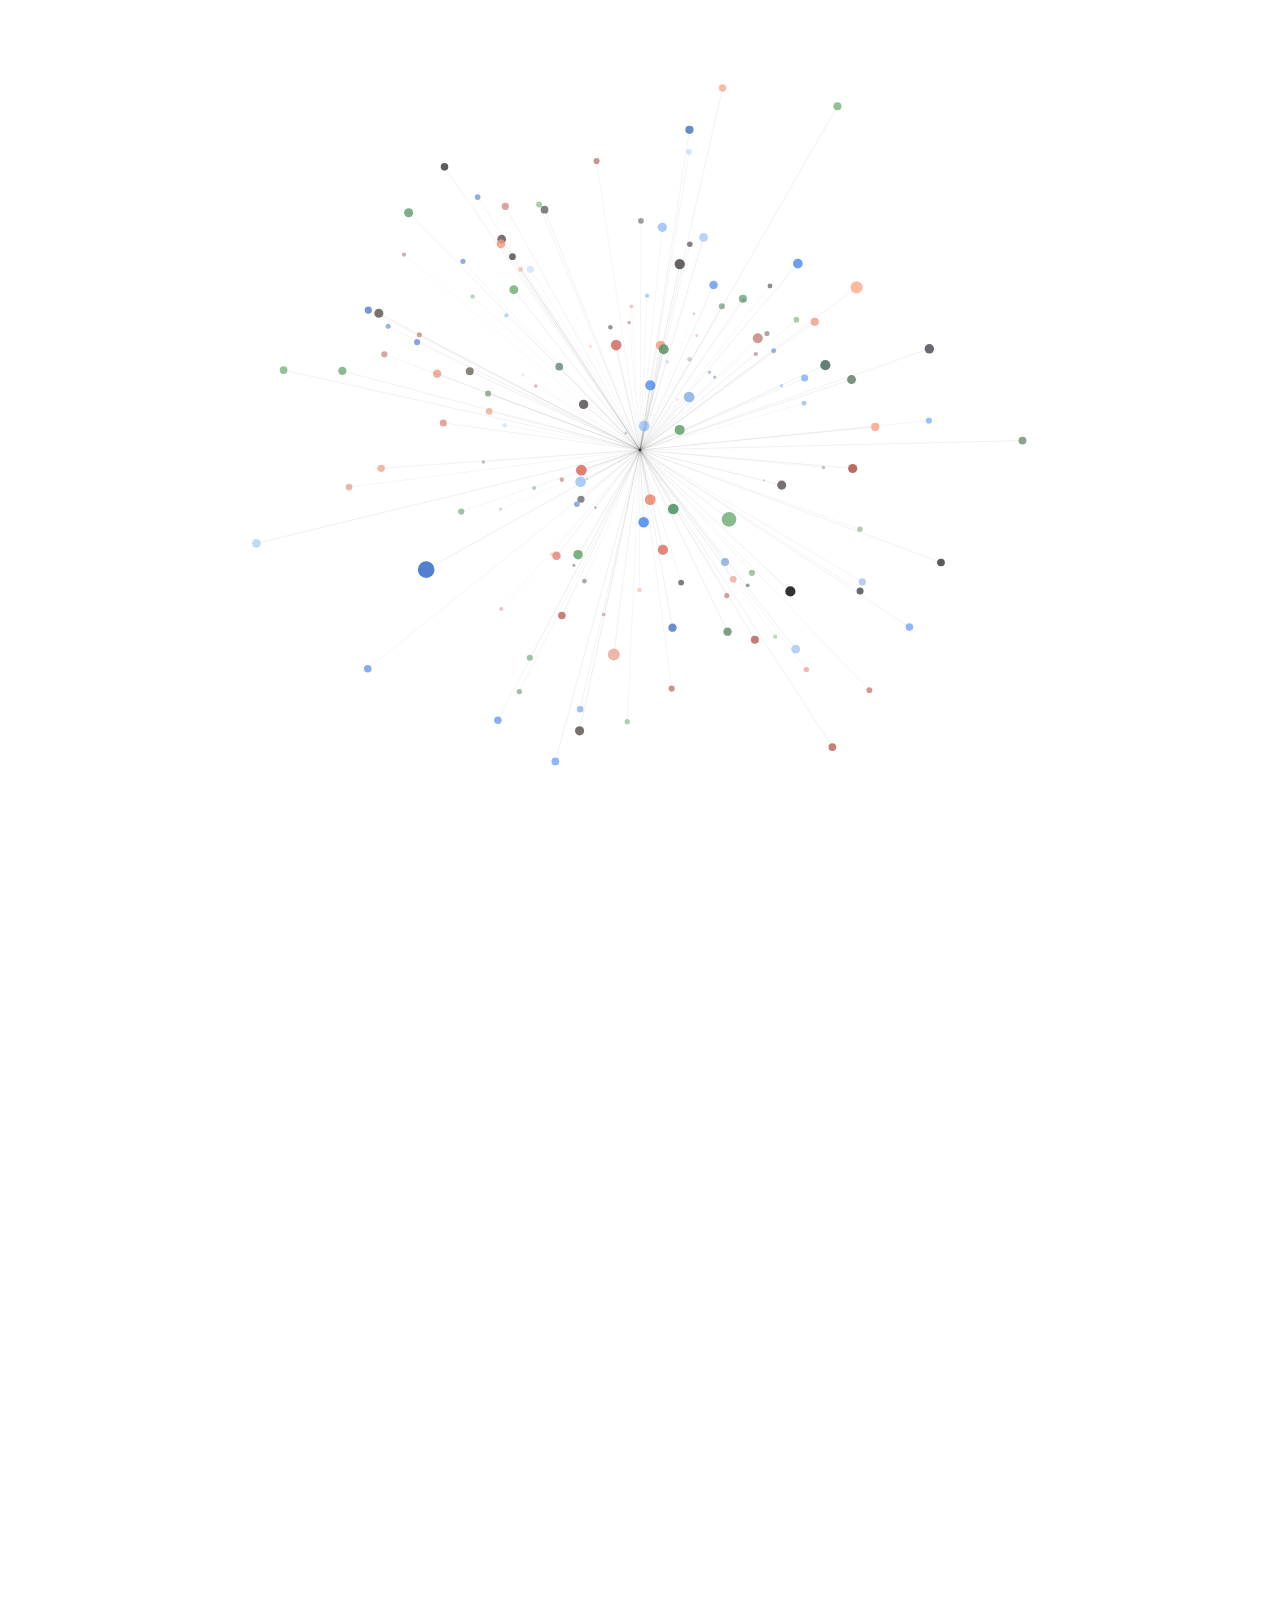
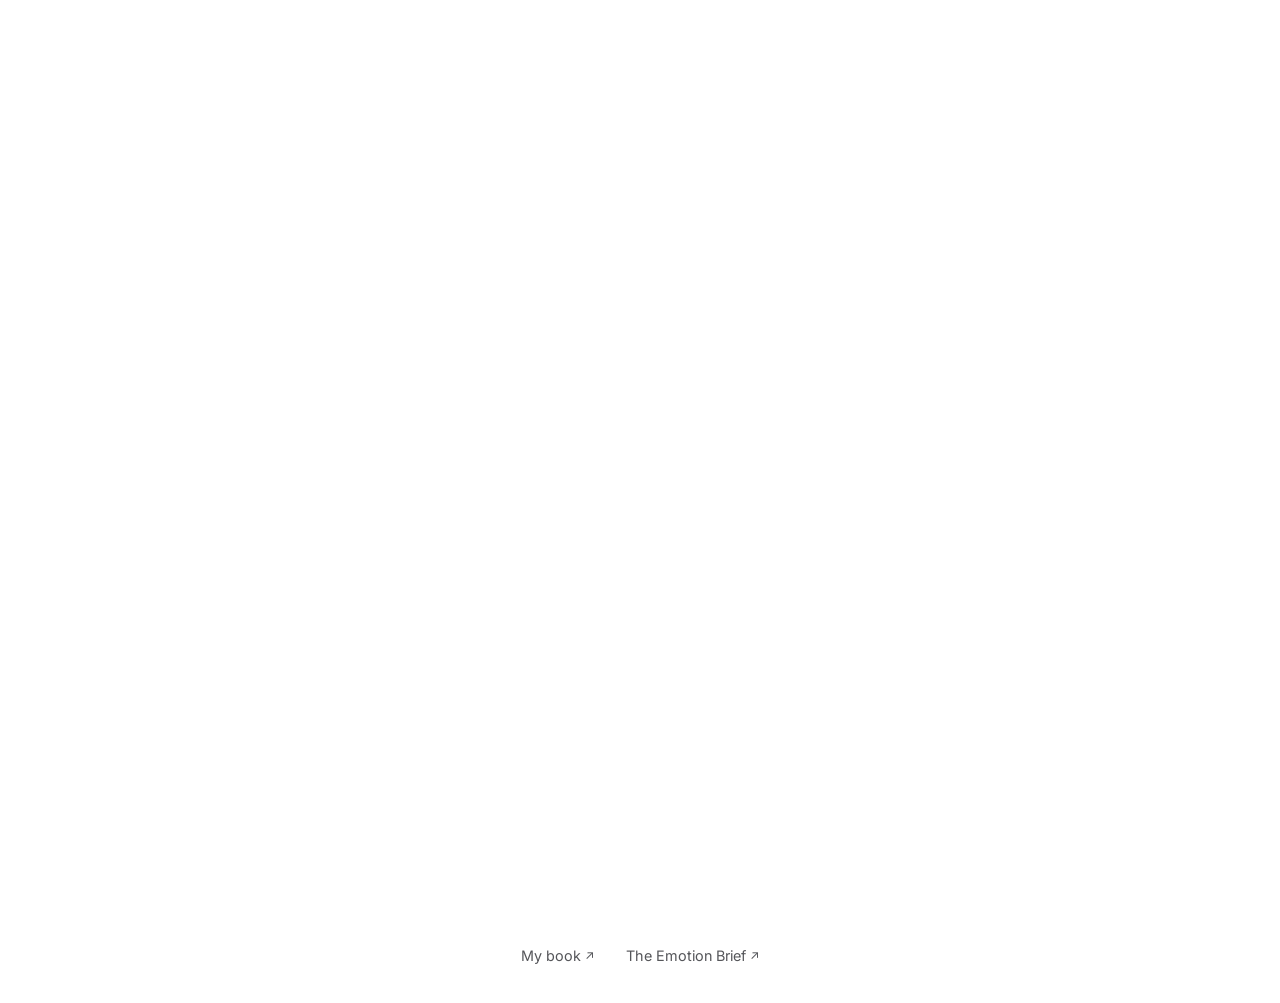
==== index.html @ 9084c3c7 "Awa — standalone page The Awa case study as its own site: the story of building the app plus the rea" ====
<!doctype html>
<html lang="en">
<head>
<meta charset="UTF-8" />
<meta name="viewport" content="width=device-width, initial-scale=1.0" />
<title>Awa — Teresa Alaniz</title>
<meta name="description" content="Awa — a mobile app that asks how the apps you use make you feel. The story of building it, from idea to a working iOS app, by Teresa Alaniz." />
<link rel="stylesheet" href="assets/css/style.css?v=78" />
<link rel="stylesheet" href="assets/css/awa.css?v=69" />
<script>document.documentElement.classList.add('js');</script>
</head>
<body class="awa-page">

<div class="awa-intro" id="awaIntro" aria-hidden="true"><canvas id="awaIntroCanvas"></canvas></div>

<canvas class="awa-page-dots" aria-hidden="true"></canvas>

<header class="site-header">
  <div class="container nav-inner">
    <a class="brand" href="https://www.linkedin.com/in/teresa-alaniz" target="_blank" rel="noopener"><span class="brand__full">Teresa Alaniz</span><span class="brand__short" aria-hidden="true">TA</span></a>
    <nav class="site-nav" aria-label="Primary">
      <a href="https://www.linkedin.com/in/teresa-alaniz" target="_blank" rel="noopener">Linkedin</a>
      <a href="mailto:t.alaniz.design@gmail.com">Let's talk</a>
    </nav>
  </div>
</header>

<main class="awa container">

  <!-- ===== Hero ===== -->
  <section class="awa-hero">
    <p class="awa-hero__eyebrow reveal">A product of my own</p>
    <div class="awa-hero__mark">
      <h1 class="awa-hero__title reveal">awa</h1>
    </div>
    <p class="awa-hero__tagline reveal">A mobile app that asks how your apps make you feel.</p>
  </section>

  <div class="awa-layout">

    <!-- ===== Phase side navigation ===== -->
    <nav class="awa-phases" aria-label="Phases of building Awa">
      <button class="awa-phase-btn" type="button" data-phase="idea"><span class="awa-phase-btn__num">01</span> <span>The idea</span></button>
      <button class="awa-phase-btn" type="button" data-phase="stack"><span class="awa-phase-btn__num">02</span> <span>Tech stack</span></button>
      <button class="awa-phase-btn" type="button" data-phase="system"><span class="awa-phase-btn__num">03</span> <span>Design system</span></button>
      <div class="awa-subnav awa-subnav--side" aria-label="Design system sections"><a href="#sys-how" data-sys="sys-how">How it works</a><a href="#sys-foundations" data-sys="sys-foundations">Foundations</a><a href="#awaCx" data-sys="awaCx">Components</a><a href="#sys-use" data-sys="sys-use">Knowledge base</a><a href="#sys-a11y" data-sys="sys-a11y">Accessibility</a></div>
      <button class="awa-phase-btn" type="button" data-phase="app"><span class="awa-phase-btn__num">04</span> <span>The app</span></button>
      <button class="awa-phase-btn" type="button" data-phase="store" disabled><span class="awa-phase-btn__num">05</span> <span>App Store <span class="awa-phase-btn__soon">work in progress</span></span></button>
    </nav>

    <div class="awa-content">

    <!-- ===== Phase 1: The idea ===== -->
    <section class="awa-panel" id="phase-idea">
    <div class="awa-idea">

      <!-- 1. The idea, in one line, with the difference drawn next to it -->
      <div class="awa-idea__hero reveal">
        <p class="awa-idea__line">Screen time counts minutes. <span>Awa asks how your apps make you feel.</span></p>
        <div class="awa-idea__compare">
          <div class="awa-idea__card awa-idea__card--st">
            <span class="awa-idea__k">Screen time</span>
            <span class="awa-idea__min">2h 14m</span>
          </div>
          <div class="awa-idea__card awa-idea__card--awa">
            <span class="awa-idea__k">Awa</span>
            <ul class="awa-idea__seeds" aria-label="Joy, good. Anxiety, not so good. Relief, good.">
              <li><span class="awa-idea__seed" style="background:#5B7D60" aria-hidden="true"></span>Joy</li>
              <li><span class="awa-idea__seed" style="background:#E57E73" aria-hidden="true"></span>Anxiety</li>
              <li><span class="awa-idea__seed" style="background:#72B172" aria-hidden="true"></span>Relief</li>
            </ul>
          </div>
        </div>
      </div>

      <!-- 2. The name -->
      <div class="awa-idea__name reveal">
        <p class="awa-idea__word" aria-label="awareness"><span aria-hidden="true"><b>awa</b>reness</span></p>
        <p class="awa-idea__text">The name comes from awareness. People become aware of how their apps make them feel, and companies become aware of how their product makes people feel.</p>
      </div>

      <!-- 3. How it works -->
      <div class="awa-idea__sec reveal">
        <h3 class="awa-sys-h">How it works</h3>
        <ol class="awa-idea__steps">
          <li class="awa-idea__step">
            <svg viewBox="0 0 24 24" aria-hidden="true"><circle cx="12" cy="12" r="8.5"/><path d="M12 8.5v7"/><path d="M8.5 12h7"/></svg>
            <span class="awa-idea__t">Log</span>
            <p>After using an app, pick up to three emotions.</p>
          </li>
          <li class="awa-idea__step">
            <svg viewBox="0 0 24 24" aria-hidden="true"><circle cx="6" cy="17" r="1.6"/><circle cx="10" cy="12" r="1.6"/><circle cx="14" cy="14.5" r="1.6"/><circle cx="18.5" cy="7" r="1.6"/><path d="M3.5 20.5h17"/></svg>
            <span class="awa-idea__t">See</span>
            <p>Week by week, patterns appear: which apps lift you up and which wear you down.</p>
          </li>
          <li class="awa-idea__step">
            <svg viewBox="0 0 24 24" aria-hidden="true"><path d="M5 7h14"/><path d="M5 12h14"/><path d="M5 17h14"/><circle cx="9" cy="7" r="1.8"/><circle cx="15" cy="12" r="1.8"/><circle cx="8" cy="17" r="1.8"/></svg>
            <span class="awa-idea__t">Decide</span>
            <p>Keep an app, change how you use it, or let it go.</p>
          </li>
        </ol>
      </div>

      <!-- 4. Who it's for -->
      <div class="awa-idea__sec reveal">
        <h3 class="awa-sys-h">Who it's for</h3>
        <div class="awa-idea__who">
          <div class="awa-idea__card">
            <svg viewBox="0 0 24 24" aria-hidden="true"><circle cx="12" cy="8.5" r="3.5"/><path d="M5 20a7 7 0 0 1 14 0"/></svg>
            <span class="awa-idea__t">People</span>
            <p>Anyone who wants to know how their apps, including the ones they pay for, make them feel. When many apps do the same job, that feeling helps decide which to keep.</p>
          </div>
          <div class="awa-idea__card">
            <svg viewBox="0 0 24 24" aria-hidden="true"><rect x="5" y="3.5" width="14" height="17" rx="1.5"/><path d="M9 8h2M13 8h2M9 12h2M13 12h2M10.5 20.5v-4h3v4"/></svg>
            <span class="awa-idea__t">Companies <span class="awa-idea__tag">Later</span></span>
            <p>Anonymous totals only, so a team can see how its product makes people feel. No one is identified.</p>
          </div>
        </div>
      </div>

      <!-- 5. What Awa stands for (from the former Design concept page) -->
      <div class="awa-idea__sec reveal">
        <h3 class="awa-sys-h">What Awa stands for</h3>
        <div class="awa-idea__brand">
          <div class="awa-idea__brand-side">
            <p class="awa-idea__wordmark" aria-hidden="true">awa</p>
            <div>
              <p class="awa-idea__k">Brand</p>
              <p class="awa-idea__brand-sub">Mission, values<br>and tone of voice</p>
            </div>
          </div>
          <div class="awa-idea__brand-main">
            <p class="awa-idea__k">Mission</p>
            <p class="awa-idea__mission">Help people make decisions about the apps they use, based on their wellbeing.</p>
            <div class="awa-idea__brand-cols">
              <div>
                <p class="awa-idea__k">Values</p>
                <ol class="awa-idea__list">
                  <li><span>Honest</span><span class="awa-idea__aside">01</span></li>
                  <li><span>Empathetic</span><span class="awa-idea__aside">02</span></li>
                  <li><span>Agency-preserving</span><span class="awa-idea__aside">03</span></li>
                  <li><span>Private by design</span><span class="awa-idea__aside">04</span></li>
                </ol>
              </div>
              <div>
                <p class="awa-idea__k">Tone of voice</p>
                <dl class="awa-idea__list">
                  <div><dt>Friendly</dt><dd class="awa-idea__aside">not cheerful</dd></div>
                  <div><dt>Conversational</dt><dd class="awa-idea__aside">not chatty</dd></div>
                  <div><dt>Non-judgmental</dt><dd class="awa-idea__aside">not neutral</dd></div>
                  <div><dt>Minimal</dt><dd class="awa-idea__aside">not clinical</dd></div>
                </dl>
              </div>
            </div>
          </div>
        </div>
      </div>

      <!-- 6. Where it comes from -->
      <div class="awa-idea__sec reveal">
        <h3 class="awa-sys-h">Where it comes from</h3>
        <div class="awa-idea__book">
          <span class="awa-idea__cover" aria-hidden="true"><svg viewBox="0 0 24 24"><path d="M5 4.5h9.5a3 3 0 0 1 3 3V20H8a3 3 0 0 1-3-3z"/><path d="M5 17a3 3 0 0 1 3-3h9.5"/></svg></span>
          <div>
            <p class="awa-idea__t">Emotion-Driven Innovation <span class="awa-idea__meta">Springer, 2024</span></p>
            <p>Awa puts my research into a product. In the book, emotion is something you can design for and measure.</p>
            <a class="awa-idea__link" href="https://books.apple.com/us/book/emotion-driven-innovation/id6478436705" target="_blank" rel="noopener">My book <span class="arrow" aria-hidden="true">↗</span></a>
          </div>
        </div>
      </div>

    </div>

    <p class="awa-ip reveal">Awa, including its concept, name and design, is the intellectual property of Teresa Alaniz. © 2026 Teresa Alaniz. All rights reserved.</p>
    </section>

    <!-- ===== Phase 2: Tech stack ===== -->
    <section class="awa-panel" id="phase-stack">
      <div class="awa-cats" role="tablist" aria-label="Tech stack categories">
        <div class="awa-cat-item">
          <button class="awa-cat" type="button" role="tab" data-cat="design" aria-selected="true">Design &amp; workflow</button>
          <span class="awa-cat__status">In use today</span>
        </div>
        <div class="awa-cat-item">
          <button class="awa-cat" type="button" role="tab" data-cat="mobile" aria-selected="false">Mobile app</button>
          <span class="awa-cat__status">In use today</span>
        </div>
        <div class="awa-cat-item">
          <button class="awa-cat" type="button" role="tab" data-cat="backend" aria-selected="false">Backend</button>
          <span class="awa-cat__status">Next step</span>
        </div>
        <div class="awa-cat-item">
          <button class="awa-cat" type="button" role="tab" data-cat="publishing" aria-selected="false">Publishing</button>
          <span class="awa-cat__status">Next step</span>
        </div>
        <div class="awa-cat-item">
          <button class="awa-cat" type="button" role="tab" data-cat="b2b" aria-selected="false">B2B</button>
          <span class="awa-cat__status">Later</span>
        </div>
      </div>

      <div class="awa-cat-panel is-active" id="cat-design">
        <dl class="awa-tools">
          <div class="awa-tool"><dt>Figma</dt><dd>Where every screen and component is designed.</dd></div>
          <div class="awa-tool"><dt>Figma variables</dt><dd>Colour, type, spacing and radius tokens, with the same values as the code.</dd></div>
          <div class="awa-tool"><dt>Figma MCP server</dt><dd>Lets Claude read frames, tokens and icons straight from the file.</dd></div>
          <div class="awa-tool"><dt>Claude Code</dt><dd>Writes and changes the code, runs the checks and shows the result in the simulator.</dd></div>
          <div class="awa-tool"><dt>DESIGN.md</dt><dd>The design rules in plain text: what each colour means and when to use each component. Claude reads it every session.</dd></div>
          <div class="awa-tool"><dt>awa-ui skill</dt><dd>The order of work for any screen: plan, build with tokens, check, look in the simulator.</dd></div>
          <div class="awa-tool"><dt>awa-design-audit skill</dt><dd>Checks the code and the Figma file against the design system.</dd></div>
          <div class="awa-tool"><dt>Accessibility audit</dt><dd>Checks every change against WCAG 2.2 AA and Apple's guidelines: contrast, labels, touch targets, text size and motion.</dd></div>
          <div class="awa-tool"><dt>Excel + build script</dt><dd>All app copy lives in one spreadsheet, and a script turns it into the app's text.</dd></div>
        </dl>
      </div>

      <div class="awa-cat-panel" id="cat-mobile">
        <dl class="awa-tools">
          <div class="awa-tool"><dt>React Native 0.86 + Expo SDK 57</dt><dd>One codebase for the iOS app, with Expo handling builds and native features.</dd></div>
          <div class="awa-tool"><dt>TypeScript</dt><dd>Catches mistakes before the app runs.</dd></div>
          <div class="awa-tool"><dt>Expo Router</dt><dd>Each screen is a file, so navigation follows the folder structure.</dd></div>
          <div class="awa-tool"><dt>Reanimated</dt><dd>The motion: stems growing, seeds appearing, the breeze. It respects Reduce Motion.</dd></div>
          <div class="awa-tool"><dt>react-native-svg + Lucide icons</dt><dd>The dot drawings and the emotion icons.</dd></div>
          <div class="awa-tool"><dt>Expo Haptics</dt><dd>The small tap you feel when picking an emotion.</dd></div>
          <div class="awa-tool"><dt>App Store search</dt><dd>Apple's public search, so people can add any real app.</dd></div>
          <div class="awa-tool"><dt>Bricolage Grotesque</dt><dd>The only typeface, loaded with the app.</dd></div>
          <div class="awa-tool"><dt>src/theme tokens</dt><dd>The only place in the code where raw values live.</dd></div>
          <div class="awa-tool"><dt>iOS Simulator / Expo Go</dt><dd>For checking every change on screen and on my phone.</dd></div>
          <div class="awa-tool"><dt>Expo web export</dt><dd>The same app runs in the browser, which is what you can try on this page.</dd></div>
        </dl>
      </div>

      <div class="awa-cat-panel" id="cat-backend">
        <dl class="awa-tools">
          <div class="awa-tool"><dt>Supabase (EU region)</dt><dd>Accounts and logs, stored in the EU, with each person only able to see their own data.</dd></div>
          <div class="awa-tool"><dt>Supabase views</dt><dd>Companies only ever see anonymous totals, from groups of at least 50 people.</dd></div>
        </dl>
      </div>

      <div class="awa-cat-panel" id="cat-publishing">
        <dl class="awa-tools">
          <div class="awa-tool"><dt>Expo EAS</dt><dd>Builds the app in the cloud and sends it to the App Store.</dd></div>
          <div class="awa-tool"><dt>Apple Developer + App Store Connect</dt><dd>TestFlight for testing, then App Store review and release.</dd></div>
        </dl>
      </div>

      <div class="awa-cat-panel" id="cat-b2b">
        <dl class="awa-tools">
          <div class="awa-tool"><dt>Company dashboard</dt><dd>A separate web app (Next.js) that shows companies anonymous totals only.</dd></div>
        </dl>
      </div>
    </section>

    <!-- ===== Phase 3: Design system ===== -->
    <section class="awa-panel" id="phase-system">
      <nav class="awa-subnav awa-subnav--chips" aria-label="Design system sections"><a href="#sys-how" data-sys="sys-how">How it works</a><a href="#sys-foundations" data-sys="sys-foundations">Foundations</a><a href="#awaCx" data-sys="awaCx">Components</a><a href="#sys-use" data-sys="sys-use">Knowledge base</a><a href="#sys-a11y" data-sys="sys-a11y">Accessibility</a></nav>

      <p class="awa-sys-lead reveal">The design system guides the code from the first line. Before building anything, Claude Code reads the rules, then checks the result against them.</p>

      <!-- How it works -->
      <div class="awa-sys-block reveal" id="sys-how">
        <h3 class="awa-sys-h">How it works</h3>
        <ol class="awa-how">
          <li class="awa-how__step">
            <span class="awa-how__num">01</span>
            <span class="awa-how__t">Values</span>
            <span class="awa-how__src">Figma variables <span aria-hidden="true">⇄</span><span class="awa-sr"> and </span> <code>src/theme</code></span>
            <p class="awa-how__d">Colour, type, spacing, radius and motion live as Figma variables and as code tokens with the same values. Raw values are only allowed in one place.</p>
          </li>
          <li class="awa-how__step">
            <span class="awa-how__num">02</span>
            <span class="awa-how__t">Meaning</span>
            <span class="awa-how__src"><code>DESIGN.md</code></span>
            <p class="awa-how__d">A plain-text file explains what the tokens can't: green always means good and peach means not so good, which component to use when, and the product rules. Claude reads it at the start of every session.</p>
          </li>
          <li class="awa-how__step">
            <span class="awa-how__num">03</span>
            <span class="awa-how__t">Routine</span>
            <span class="awa-how__src"><code>awa-ui</code> skill</span>
            <p class="awa-how__d">A skill sets the order of work. New screens start with a plan or a few proposals, then the build, the checks, and a look in the simulator.</p>
          </li>
          <li class="awa-how__step">
            <span class="awa-how__num">04</span>
            <span class="awa-how__t">Checks</span>
            <span class="awa-how__src"><code>awa-design-audit</code> skill + <code>audit-a11y</code> script</span>
            <p class="awa-how__d">The skill checks the design system and the script checks accessibility (WCAG 2.2 AA). Both run on every change. When code moves ahead of Figma, the change goes on a list so the file catches up in batches.</p>
          </li>
        </ol>
      </div>

      <!-- Foundations: colour, type, spacing and radius, as tabs -->
      <div class="awa-sys-block reveal" id="sys-foundations">
        <h3 class="awa-sys-h">Foundations</h3>
        <div class="awa-cx__tabs awa-ftabs" role="tablist" aria-label="Foundations">
          <button class="awa-cx__tab" type="button" role="tab" id="awaFTab-colour" aria-controls="awaF-colour" aria-selected="true">Colour</button>
          <button class="awa-cx__tab" type="button" role="tab" id="awaFTab-type" aria-controls="awaF-type" aria-selected="false" tabindex="-1">Typography</button>
          <button class="awa-cx__tab" type="button" role="tab" id="awaFTab-spacing" aria-controls="awaF-spacing" aria-selected="false" tabindex="-1">Spacing</button>
          <button class="awa-cx__tab" type="button" role="tab" id="awaFTab-radius" aria-controls="awaF-radius" aria-selected="false" tabindex="-1">Corner radius</button>
        </div>
        <div class="awa-ftab" id="awaF-colour" role="tabpanel" aria-labelledby="awaFTab-colour" tabindex="0">
        <div class="awa-sys-note awa-sys-note--lines">
          <p>Four tonal ramps: Primary, Secondary, Tertiary and Neutral. Secondary and Tertiary are semantic.</p>
          <p>Sage signals a good feeling and peach a not so good one, so neither is used as decoration.</p>
          <p>Shades marked AA meet WCAG 2.2 AA contrast (4.5:1) for text on white.</p>
          <p>Each shade shows its Figma variable (Primary/700) and its code token (colors.primary700), with the same value in both.</p>
        </div>

        <div class="awa-ramp">
          <div class="awa-ramp__head"><span class="awa-ramp__name">Primary — Blue</span><span class="awa-ramp__desc">Soft, warm blues for ink and accents.</span></div>
          <div class="awa-swatches">
            <div class="awa-swatch"><span class="awa-swatch__chip" style="background:#EDF5FF"></span><span class="awa-swatch__k">100</span><span class="awa-swatch__hex">#EDF5FF</span><span class="awa-swatch__code">colors.primary100</span></div>
            <div class="awa-swatch"><span class="awa-swatch__chip" style="background:#B2D4FF"></span><span class="awa-swatch__k">300</span><span class="awa-swatch__hex">#B2D4FF</span><span class="awa-swatch__code">colors.primary300</span></div>
            <div class="awa-swatch"><span class="awa-swatch__chip" style="background:#65A0FE"></span><span class="awa-swatch__k">500</span><span class="awa-swatch__hex">#65A0FE</span><span class="awa-swatch__code">colors.primary500</span></div>
            <div class="awa-swatch"><span class="awa-swatch__chip" style="background:#4073CC"></span><span class="awa-swatch__k">700</span><span class="awa-swatch__hex">#4073CC</span><span class="awa-swatch__code">colors.primary700</span><span class="awa-swatch__aa">AA</span></div>
            <div class="awa-swatch"><span class="awa-swatch__chip" style="background:#1F4080"></span><span class="awa-swatch__k">900</span><span class="awa-swatch__hex">#1F4080</span><span class="awa-swatch__code">colors.primary900</span><span class="awa-swatch__aa">AA</span></div>
          </div>
        </div>

        <div class="awa-ramp">
          <div class="awa-ramp__head"><span class="awa-ramp__name">Secondary — Warm Peach</span><span class="awa-ramp__desc">A gentle peach-coral. It always means not so good.</span></div>
          <div class="awa-swatches">
            <div class="awa-swatch"><span class="awa-swatch__chip" style="background:#FFF1E8"></span><span class="awa-swatch__k">100</span><span class="awa-swatch__hex">#FFF1E8</span><span class="awa-swatch__code">colors.secondary100</span></div>
            <div class="awa-swatch"><span class="awa-swatch__chip" style="background:#FFE4D6"></span><span class="awa-swatch__k">300</span><span class="awa-swatch__hex">#FFE4D6</span><span class="awa-swatch__code">colors.secondary300</span></div>
            <div class="awa-swatch"><span class="awa-swatch__chip" style="background:#FF9E7D"></span><span class="awa-swatch__k">500</span><span class="awa-swatch__hex">#FF9E7D</span><span class="awa-swatch__code">colors.secondary500</span></div>
            <div class="awa-swatch"><span class="awa-swatch__chip" style="background:#E57E73"></span><span class="awa-swatch__k">700</span><span class="awa-swatch__hex">#E57E73</span><span class="awa-swatch__code">colors.secondary700</span></div>
            <div class="awa-swatch"><span class="awa-swatch__chip" style="background:#AD5047"></span><span class="awa-swatch__k">900</span><span class="awa-swatch__hex">#AD5047</span><span class="awa-swatch__code">colors.secondary900</span><span class="awa-swatch__aa">AA</span></div>
          </div>
        </div>

        <div class="awa-ramp">
          <div class="awa-ramp__head"><span class="awa-ramp__name">Tertiary — Warm Sage</span><span class="awa-ramp__desc">A soft sage. It always means good.</span></div>
          <div class="awa-swatches">
            <div class="awa-swatch"><span class="awa-swatch__chip" style="background:#EDF5ED"></span><span class="awa-swatch__k">100</span><span class="awa-swatch__hex">#EDF5ED</span><span class="awa-swatch__code">colors.tertiary100</span></div>
            <div class="awa-swatch"><span class="awa-swatch__chip" style="background:#C7D9C7"></span><span class="awa-swatch__k">300</span><span class="awa-swatch__hex">#C7D9C7</span><span class="awa-swatch__code">colors.tertiary300</span></div>
            <div class="awa-swatch"><span class="awa-swatch__chip" style="background:#72B172"></span><span class="awa-swatch__k">500</span><span class="awa-swatch__hex">#72B172</span><span class="awa-swatch__code">colors.tertiary500</span></div>
            <div class="awa-swatch"><span class="awa-swatch__chip" style="background:#5B7D60"></span><span class="awa-swatch__k">700</span><span class="awa-swatch__hex">#5B7D60</span><span class="awa-swatch__code">colors.tertiary700</span><span class="awa-swatch__aa">AA</span></div>
            <div class="awa-swatch"><span class="awa-swatch__chip" style="background:#335438"></span><span class="awa-swatch__k">900</span><span class="awa-swatch__hex">#335438</span><span class="awa-swatch__code">colors.tertiary900</span><span class="awa-swatch__aa">AA</span></div>
          </div>
        </div>

        <div class="awa-ramp">
          <div class="awa-ramp__head"><span class="awa-ramp__name">Neutral — Warm Grey</span><span class="awa-ramp__desc">Warm greys for muted text, lines and surfaces.</span></div>
          <div class="awa-swatches">
            <div class="awa-swatch"><span class="awa-swatch__chip" style="background:#FAF7F5"></span><span class="awa-swatch__k">50</span><span class="awa-swatch__hex">#FAF7F5</span><span class="awa-swatch__code">colors.neutral50</span></div>
            <div class="awa-swatch"><span class="awa-swatch__chip" style="background:#F2EDE8"></span><span class="awa-swatch__k">100</span><span class="awa-swatch__hex">#F2EDE8</span><span class="awa-swatch__code">colors.neutral100</span></div>
            <div class="awa-swatch"><span class="awa-swatch__chip" style="background:#D6CFC7"></span><span class="awa-swatch__k">300</span><span class="awa-swatch__hex">#D6CFC7</span><span class="awa-swatch__code">colors.neutral300</span></div>
            <div class="awa-swatch"><span class="awa-swatch__chip" style="background:#9E948C"></span><span class="awa-swatch__k">500</span><span class="awa-swatch__hex">#9E948C</span><span class="awa-swatch__code">colors.neutral500</span></div>
            <div class="awa-swatch"><span class="awa-swatch__chip" style="background:#615952"></span><span class="awa-swatch__k">700</span><span class="awa-swatch__hex">#615952</span><span class="awa-swatch__code">colors.neutral700</span><span class="awa-swatch__aa">AA</span></div>
            <div class="awa-swatch"><span class="awa-swatch__chip" style="background:#211F1C"></span><span class="awa-swatch__k">900</span><span class="awa-swatch__hex">#211F1C</span><span class="awa-swatch__code">colors.neutral900</span><span class="awa-swatch__aa">AA</span></div>
          </div>
        </div>
        </div>
        <div class="awa-ftab" id="awaF-type" role="tabpanel" aria-labelledby="awaFTab-type" tabindex="0" hidden>
        <p class="awa-sys-note">Set in Bricolage Grotesque, tuned for high-density reading and micro-UI alignment.</p>
        <div class="awa-type">
          <div class="awa-type__row"><div class="awa-type__meta"><span class="awa-type__name">Display</span><span class="awa-type__spec">50 / 56 · Bold</span></div><p class="awa-type__sample" style="font-size:3.1rem;line-height:1.12;font-weight:700">Feelings, made legible</p></div>
          <div class="awa-type__row"><div class="awa-type__meta"><span class="awa-type__name">Heading 1</span><span class="awa-type__spec">36 / 44 · Bold</span></div><p class="awa-type__sample" style="font-size:2.25rem;line-height:1.22;font-weight:700">Accessible by default</p></div>
          <div class="awa-type__row"><div class="awa-type__meta"><span class="awa-type__name">Heading 2</span><span class="awa-type__spec">28 / 36 · Semibold</span></div><p class="awa-type__sample" style="font-size:1.75rem;line-height:1.28;font-weight:600">Form follows function</p></div>
          <div class="awa-type__row"><div class="awa-type__meta"><span class="awa-type__name">Heading 3</span><span class="awa-type__spec">22 / 30 · Semibold</span></div><p class="awa-type__sample" style="font-size:1.375rem;line-height:1.36;font-weight:600">Consistency builds trust</p></div>
          <div class="awa-type__row"><div class="awa-type__meta"><span class="awa-type__name">Body Large</span><span class="awa-type__spec">18 / 28 · Regular</span></div><p class="awa-type__sample" style="font-size:1.125rem;line-height:1.55;font-weight:400">A calm, readable baseline for longer passages of text.</p></div>
          <div class="awa-type__row"><div class="awa-type__meta"><span class="awa-type__name">Body</span><span class="awa-type__spec">16 / 24 · Regular</span></div><p class="awa-type__sample" style="font-size:1rem;line-height:1.5;font-weight:400">The default for everyday reading across the app.</p></div>
          <div class="awa-type__row"><div class="awa-type__meta"><span class="awa-type__name">Body Bold</span><span class="awa-type__spec">16 / 24 · Semibold</span></div><p class="awa-type__sample" style="font-size:1rem;line-height:1.5;font-weight:600">Emphasis in body copy, card titles and buttons.</p></div>
          <div class="awa-type__row"><div class="awa-type__meta"><span class="awa-type__name">Caption</span><span class="awa-type__spec">14 / 20 · Regular</span></div><p class="awa-type__sample" style="font-size:0.875rem;line-height:1.43;font-weight:400">Metadata and inline side notes.</p></div>
          <div class="awa-type__row"><div class="awa-type__meta"><span class="awa-type__name">Overline</span><span class="awa-type__spec">12 / 16 · Semibold</span></div><p class="awa-type__sample" style="font-size:0.75rem;line-height:1.33;font-weight:600;letter-spacing:0.08em;text-transform:uppercase">Foundational token specs</p></div>
          <div class="awa-type__row"><div class="awa-type__meta"><span class="awa-type__name">Small</span><span class="awa-type__spec">12 / 16 · Regular</span></div><p class="awa-type__sample" style="font-size:0.75rem;line-height:1.33;font-weight:400">My emotions · Log · Account · 13 Sep</p></div>
        </div>
        </div>
        <div class="awa-ftab" id="awaF-spacing" role="tabpanel" aria-labelledby="awaFTab-spacing" tabindex="0" hidden>
        <p class="awa-sys-note">Seven steps on a 4px grid, with the Figma name above the code name. One variable per step, so changing a value updates every component that uses it.</p>
        <div class="awa-scale">
          <div class="awa-scale__row"><span class="awa-scale__k">spacing/4<span class="awa-scale__code">spacing.xxs</span></span><span class="awa-scale__v">4</span><span class="awa-space" style="gap:4px"><i></i><i></i></span></div>
          <div class="awa-scale__row"><span class="awa-scale__k">spacing/8<span class="awa-scale__code">spacing.xs</span></span><span class="awa-scale__v">8</span><span class="awa-space" style="gap:8px"><i></i><i></i></span></div>
          <div class="awa-scale__row"><span class="awa-scale__k">spacing/12<span class="awa-scale__code">spacing.sm</span></span><span class="awa-scale__v">12</span><span class="awa-space" style="gap:12px"><i></i><i></i></span></div>
          <div class="awa-scale__row"><span class="awa-scale__k">spacing/16<span class="awa-scale__code">spacing.md</span></span><span class="awa-scale__v">16</span><span class="awa-space" style="gap:16px"><i></i><i></i></span></div>
          <div class="awa-scale__row"><span class="awa-scale__k">spacing/24<span class="awa-scale__code">spacing.lg</span></span><span class="awa-scale__v">24</span><span class="awa-space" style="gap:24px"><i></i><i></i></span></div>
          <div class="awa-scale__row"><span class="awa-scale__k">spacing/32<span class="awa-scale__code">spacing.xl</span></span><span class="awa-scale__v">32</span><span class="awa-space" style="gap:32px"><i></i><i></i></span></div>
          <div class="awa-scale__row"><span class="awa-scale__k">spacing/48<span class="awa-scale__code">spacing.xxl</span></span><span class="awa-scale__v">48</span><span class="awa-space" style="gap:48px"><i></i><i></i></span></div>
        </div>
        </div>
        <div class="awa-ftab" id="awaF-radius" role="tabpanel" aria-labelledby="awaFTab-radius" tabindex="0" hidden>
        <p class="awa-sys-note">Five corner sizes plus a pill. The pill value (128) is larger than any shape, so pills always stay fully rounded.</p>
        <div class="awa-radii">
          <div class="awa-radius"><span class="awa-radius__box" style="border-radius:4px"></span><span class="awa-radius__k">radius/4<span class="awa-scale__code">radius.xs</span></span></div>
          <div class="awa-radius"><span class="awa-radius__box" style="border-radius:12px"></span><span class="awa-radius__k">radius/12<span class="awa-scale__code">radius.sm</span></span></div>
          <div class="awa-radius"><span class="awa-radius__box" style="border-radius:16px"></span><span class="awa-radius__k">radius/16<span class="awa-scale__code">radius.md</span></span></div>
          <div class="awa-radius"><span class="awa-radius__box" style="border-radius:24px"></span><span class="awa-radius__k">radius/24<span class="awa-scale__code">radius.lg</span></span></div>
          <div class="awa-radius"><span class="awa-radius__box" style="border-radius:32px"></span><span class="awa-radius__k">radius/32<span class="awa-scale__code">radius.xl</span></span></div>
          <div class="awa-radius"><span class="awa-radius__box awa-radius__box--pill" style="border-radius:999px"></span><span class="awa-radius__k">radius/full<span class="awa-scale__code">radius.full</span></span></div>
        </div>
        </div>
      </div>

      <!-- Components explorer: the real components, embedded from the web build (awa-app/?specimen=…) -->
      <div class="awa-sys-block reveal" id="awaCx">
        <h3 class="awa-sys-h">Components</h3>
        <p class="awa-sys-note">These are the six components that carry Awa's idea: feelings shown as seeds, not scores. Each one below is the real component from the app, running with demo data. Switch its state, turn on the anatomy, or turn on Reduce motion to see how it behaves.</p>

        <div class="awa-cx__strip" role="tablist" aria-label="Components">
          <button class="awa-cx__thumb" type="button" role="tab" id="awaCxTab-clock" data-c="clock" aria-selected="true" aria-controls="awaCxPanel" tabindex="0">
            <svg viewBox="0 0 64 64" aria-hidden="true"><g stroke="#D6CFC7" stroke-width="1"><line x1="32" y1="32" x2="32.0" y2="8.0"/><line x1="32" y1="32" x2="37.4" y2="19.1"/><line x1="32" y1="32" x2="46.1" y2="17.9"/><line x1="32" y1="32" x2="56.0" y2="22.1"/><line x1="32" y1="32" x2="42.0" y2="32.0"/><line x1="32" y1="32" x2="48.6" y2="38.9"/><line x1="32" y1="32" x2="47.6" y2="47.6"/><line x1="32" y1="32" x2="36.6" y2="43.1"/><line x1="32" y1="32" x2="32.0" y2="58.0"/><line x1="32" y1="32" x2="25.9" y2="46.8"/><line x1="32" y1="32" x2="24.9" y2="39.1"/><line x1="32" y1="32" x2="13.5" y2="39.7"/><line x1="32" y1="32" x2="8.0" y2="32.0"/><line x1="32" y1="32" x2="19.1" y2="26.6"/><line x1="32" y1="32" x2="19.3" y2="19.3"/><line x1="32" y1="32" x2="23.6" y2="11.7"/></g><circle cx="32.0" cy="8.0" r="2.6" fill="#FF9E7D"/><circle cx="37.4" cy="19.1" r="2.6" fill="#72B172"/><circle cx="46.1" cy="17.9" r="2.6" fill="#72B172"/><circle cx="56.0" cy="22.1" r="2.6" fill="#FF9E7D"/><circle cx="42.0" cy="32.0" r="1.4" fill="#D6CFC7"/><circle cx="48.6" cy="38.9" r="2.6" fill="#72B172"/><circle cx="47.6" cy="47.6" r="2.6" fill="#FF9E7D"/><circle cx="36.6" cy="43.1" r="2.6" fill="#72B172"/><circle cx="32.0" cy="58.0" r="2.6" fill="#72B172"/><circle cx="25.9" cy="46.8" r="2.6" fill="#FF9E7D"/><circle cx="24.9" cy="39.1" r="1.4" fill="#D6CFC7"/><circle cx="13.5" cy="39.7" r="2.6" fill="#72B172"/><circle cx="8.0" cy="32.0" r="2.6" fill="#FF9E7D"/><circle cx="19.1" cy="26.6" r="2.6" fill="#72B172"/><circle cx="19.3" cy="19.3" r="2.6" fill="#72B172"/><circle cx="23.6" cy="11.7" r="2.6" fill="#FF9E7D"/><circle cx="32" cy="32" r="4" fill="#1F4080"/></svg>
            <span>Emotion clock</span>
          </button>
          <button class="awa-cx__thumb" type="button" role="tab" id="awaCxTab-meadow" data-c="meadow" aria-selected="false" aria-controls="awaCxPanel" tabindex="-1">
            <svg viewBox="0 0 64 64" aria-hidden="true"><rect x="4" y="10" width="56" height="44" rx="9" fill="#EDF5ED"/><rect x="10" y="16" width="20" height="3" rx="1.5" fill="#335438"/><rect x="10" y="22" width="14" height="5" rx="2" fill="#335438"/><line x1="12.0" y1="48" x2="12.0" y2="40" stroke="#C7D9C7" stroke-width="1.2"/><circle cx="12.0" cy="40" r="2" fill="#72B172"/><line x1="18.6" y1="48" x2="18.6" y2="34" stroke="#C7D9C7" stroke-width="1.2"/><circle cx="18.6" cy="34" r="2" fill="#5B7D60"/><line x1="25.2" y1="48" x2="25.2" y2="42" stroke="#C7D9C7" stroke-width="1.2"/><circle cx="25.2" cy="42" r="2" fill="#72B172"/><line x1="31.8" y1="48" x2="31.8" y2="28" stroke="#C7D9C7" stroke-width="1.2"/><circle cx="31.8" cy="28" r="2" fill="#5B7D60"/><line x1="38.4" y1="48" x2="38.4" y2="36" stroke="#C7D9C7" stroke-width="1.2"/><circle cx="38.4" cy="36" r="2" fill="#72B172"/><line x1="45.0" y1="48" x2="45.0" y2="32" stroke="#C7D9C7" stroke-width="1.2"/><circle cx="45.0" cy="32" r="2" fill="#5B7D60"/><line x1="51.6" y1="48" x2="51.6" y2="38" stroke="#C7D9C7" stroke-width="1.2"/><circle cx="51.6" cy="38" r="2" fill="#72B172"/></svg>
            <span>Week meadow</span>
          </button>
          <button class="awa-cx__thumb" type="button" role="tab" id="awaCxTab-pill" data-c="pill" aria-selected="false" aria-controls="awaCxPanel" tabindex="-1">
            <svg viewBox="0 0 64 64" aria-hidden="true"><rect x="6" y="14" width="34" height="14" rx="7" fill="#EDF5ED"/><circle cx="14" cy="21" r="3" fill="#5B7D60"/><rect x="20" y="19.5" width="14" height="3" rx="1.5" fill="#335438"/><rect x="22" y="34" width="36" height="14" rx="7" fill="#5B7D60"/><circle cx="30" cy="41" r="3" fill="#fff"/><rect x="36" y="39.5" width="16" height="3" rx="1.5" fill="#fff"/><rect x="6" y="34" width="12" height="14" rx="7" fill="#FFF1E8" opacity=".6"/></svg>
            <span>Emotion pill</span>
          </button>
          <button class="awa-cx__thumb" type="button" role="tab" id="awaCxTab-dandelion" data-c="dandelion" aria-selected="false" aria-controls="awaCxPanel" tabindex="-1">
            <svg viewBox="0 0 64 64" aria-hidden="true"><g stroke="#D6CFC7" stroke-width="1.2"><line x1="32" y1="44" x2="18.5" y2="26.7"/><line x1="32" y1="44" x2="32.0" y2="22.0"/><line x1="32" y1="44" x2="45.5" y2="26.7"/></g><circle cx="18.5" cy="26.7" r="5" fill="#5B7D60"/><circle cx="32.0" cy="22.0" r="5" fill="#E57E73"/><circle cx="45.5" cy="26.7" r="4.4" fill="#fff" stroke="#C7D9C7" stroke-width="1.2"/><circle cx="32" cy="44" r="3" fill="#1F4080"/></svg>
            <span>Pick dandelion</span>
          </button>
          <button class="awa-cx__thumb" type="button" role="tab" id="awaCxTab-bouquet" data-c="bouquet" aria-selected="false" aria-controls="awaCxPanel" tabindex="-1">
            <svg viewBox="0 0 64 64" aria-hidden="true"><circle cx="12" cy="18" r="1.6" fill="#72B172" opacity=".5"/><circle cx="52" cy="14" r="1.6" fill="#FF9E7D" opacity=".5"/><circle cx="54" cy="36" r="1.4" fill="#72B172" opacity=".5"/><circle cx="9" cy="40" r="1.4" fill="#FF9E7D" opacity=".5"/><g stroke="#D6CFC7" stroke-width="1.2"><line x1="32" y1="52" x2="18" y2="22"/><line x1="32" y1="52" x2="34" y2="14"/><line x1="32" y1="52" x2="47" y2="28"/></g><circle cx="18" cy="22" r="7" fill="#5B7D60"/><circle cx="34" cy="14" r="7" fill="#E57E73"/><circle cx="47" cy="28" r="7" fill="#72B172"/><circle cx="32" cy="52" r="3" fill="#1F4080"/></svg>
            <span>Log bouquet</span>
          </button>
          <button class="awa-cx__thumb" type="button" role="tab" id="awaCxTab-journal" data-c="journal" aria-selected="false" aria-controls="awaCxPanel" tabindex="-1">
            <svg viewBox="0 0 64 64" aria-hidden="true"><line x1="14" y1="14" x2="14" y2="54" stroke="#F2EDE8" stroke-width="1.5"/><rect x="8" y="6" width="22" height="3" rx="1.5" fill="#4073CC"/><circle cx="14" cy="18" r="4.5" fill="#5B7D60"/><rect x="24" y="14" width="24" height="3.2" rx="1.6" fill="#1F4080"/><rect x="24" y="19" width="16" height="2.4" rx="1.2" fill="#9E948C"/><circle cx="14" cy="31" r="4.5" fill="#E57E73"/><rect x="24" y="27" width="24" height="3.2" rx="1.6" fill="#1F4080"/><rect x="24" y="32" width="16" height="2.4" rx="1.2" fill="#9E948C"/><circle cx="14" cy="44" r="4.5" fill="#72B172"/><rect x="24" y="40" width="24" height="3.2" rx="1.6" fill="#1F4080"/><rect x="24" y="45" width="16" height="2.4" rx="1.2" fill="#9E948C"/></svg>
            <span>Journal entry</span>
          </button>
        </div>

        <div class="awa-cx" id="awaCxPanel" role="tabpanel" aria-labelledby="awaCxTab-clock">
          <header class="awa-cx__head">
            <div class="awa-cx__title">
              <h4 class="awa-cx__name">Emotion clock</h4>
              <span class="awa-cx__status"><span aria-hidden="true">●</span> In Figma · In code</span>
            </div>
            <p class="awa-cx__intro"></p>
          </header>

          <div class="awa-cx__stage">
            <div class="awa-cx__frame">
              <iframe class="awa-cx__iframe" title="Emotion clock, the live component" data-src="awa-app/?specimen=clock&amp;state=mixed&amp;anatomy=1" loading="lazy"></iframe>
            </div>
            <div class="awa-cx__controls">
              <div class="awa-cx__states" role="group" aria-label="Variant"></div>
              <div class="awa-cx__toggles">
                <label class="awa-cx__toggle"><input type="checkbox" class="awa-cx__anat" checked> <span>Anatomy</span></label>
                <label class="awa-cx__toggle"><input type="checkbox" class="awa-cx__rm"> <span>Reduce motion</span></label>
                <button class="awa-cx__replay" type="button"><svg viewBox="0 0 24 24" aria-hidden="true"><path d="M4 12a8 8 0 1 0 2.6-5.9"/><path d="M4 4v4.5h4.5"/></svg> Replay</button>
              </div>
            </div>
          </div>

          <div class="awa-cx__doc">
            <div class="awa-cx__tabs" role="tablist" aria-label="Documentation">
              <button class="awa-cx__tab" type="button" role="tab" id="awaCxDoc-guide" data-t="guide" aria-controls="awaCxDocPanel" aria-selected="true">Guidelines</button>
              <button class="awa-cx__tab" type="button" role="tab" id="awaCxDoc-a11y" data-t="a11y" aria-controls="awaCxDocPanel" aria-selected="false" tabindex="-1">Accessibility</button>
              <button class="awa-cx__tab" type="button" role="tab" id="awaCxDoc-specs" data-t="specs" aria-controls="awaCxDocPanel" aria-selected="false" tabindex="-1">Specs</button>
              <button class="awa-cx__tab" type="button" role="tab" id="awaCxDoc-code" data-t="code" aria-controls="awaCxDocPanel" aria-selected="false" tabindex="-1">Code</button>
            </div>
            <div class="awa-cx__tp" id="awaCxDocPanel" role="tabpanel" aria-labelledby="awaCxDoc-guide" tabindex="0"></div>
            <p class="awa-cx__where"><span class="awa-cx__where-t"></span> <a class="awa-cx__app" href="#app">See it in the app <span class="arrow" aria-hidden="true">→</span></a></p>
          </div>
        </div>
      </div>

      <!-- Knowledge base: component selection -->
      <div class="awa-sys-block reveal" id="sys-use">
        <h3 class="awa-sys-h">Knowledge base: component selection</h3>
        <div class="awa-sys-note awa-sys-note--cols">
          <p>DESIGN.md is Awa's knowledge base: the rules that tokens can't hold. Its component selection table has 21 rules, one for each need, naming the component to use and the one to avoid.</p>
          <p>Claude reads it at the start of every session, so a new screen reuses the agreed component instead of inventing one. Three of them:</p>
        </div>
        <div class="awa-use awa-use--first" role="table" aria-label="Component selection, a sample from DESIGN.md">
          <div class="awa-use__row awa-use__row--head" role="row"><span role="columnheader">Need</span><span role="columnheader">Use</span><span role="columnheader">Don't use</span></div>
          <div class="awa-use__row" role="row"><span role="cell">Two views of the same content</span><span role="cell">Segment switch</span><span role="cell">Tabs or buttons</span></div>
          <div class="awa-use__row" role="row"><span role="cell">An on/off setting</span><span role="cell">Toggle</span><span role="cell">Checkbox</span></div>
          <div class="awa-use__row" role="row"><span role="cell">A month of feelings</span><span role="cell">Dandelion clock</span><span role="cell">Charts</span></div>
        </div>
      </div>

      <!-- Accessible by default -->
      <div class="awa-sys-block reveal" id="sys-a11y">
        <h3 class="awa-sys-h">Accessible by default</h3>
        <p class="awa-sys-note">Awa follows WCAG 2.2 AA and Apple's Human Interface Guidelines. The audit found four colours that were too light for text, and I darkened them just enough to pass while keeping the warm palette.</p>
        <ul class="awa-a11y">
          <li class="awa-a11y__rule">
            <svg viewBox="0 0 24 24" aria-hidden="true"><rect x="3.5" y="3.5" width="17" height="17" rx="4" stroke-dasharray="3 3"/><circle cx="12" cy="12" r="3"/></svg>
            <span class="awa-a11y__t">44pt touch targets</span>
            <span class="awa-a11y__d">Every tap area is at least 44 by 44 points.</span>
          </li>
          <li class="awa-a11y__rule">
            <svg viewBox="0 0 24 24" aria-hidden="true"><path d="m3 17 4.5-10 4.5 10"/><path d="M4.6 13.5h5.8"/><path d="M15 17v-3.5a2.5 2.5 0 0 1 5 0V17"/><path d="M15 15h5"/></svg>
            <span class="awa-a11y__t">Larger text</span>
            <span class="awa-a11y__d">Text grows with the iPhone's text size setting, and layouts grow with it.</span>
          </li>
          <li class="awa-a11y__rule">
            <svg viewBox="0 0 24 24" aria-hidden="true"><path d="M3 10v4"/><path d="M7 6v12"/><path d="M11 3v18"/><path d="M15 8v8"/><path d="M19 5v14"/></svg>
            <span class="awa-a11y__t">VoiceOver</span>
            <span class="awa-a11y__d">Every control says what it is, and the dot charts read their numbers aloud.</span>
          </li>
          <li class="awa-a11y__rule">
            <svg viewBox="0 0 24 24" aria-hidden="true"><circle cx="12" cy="12" r="8.5"/><path d="M10 9v6"/><path d="M14 9v6"/></svg>
            <span class="awa-a11y__t">Reduce Motion</span>
            <span class="awa-a11y__d">With Reduce Motion on, animations step aside and show the end state.</span>
          </li>
        </ul>

        <div class="awa-contrast" role="table" aria-label="Colour contrast fixes, before and after">
          <div class="awa-contrast__row awa-contrast__row--head" role="row">
            <span role="columnheader">Where</span><span role="columnheader">Before the fix</span><span role="columnheader">After the fix</span>
          </div>
          <div class="awa-contrast__row" role="row">
            <span class="awa-contrast__where" role="cell">Not-so-good text on peach</span>
            <span class="awa-contrast__cell is-fail" role="cell"><span class="awa-contrast__aa" style="color:#B4534A;background:#FFF1E8">Aa</span><span><code>#B4534A</code> 4.44:1</span></span>
            <span class="awa-contrast__cell is-pass" role="cell"><span class="awa-contrast__aa" style="color:#AD5047;background:#FFF1E8">Aa</span><span><code>#AD5047</code> 4.73:1</span></span>
          </div>
          <div class="awa-contrast__row" role="row">
            <span class="awa-contrast__where" role="cell">White text on the selected good pill</span>
            <span class="awa-contrast__cell is-fail" role="cell"><span class="awa-contrast__aa" style="color:#FFFFFF;background:#618566">Aa</span><span><code>#618566</code> 4.15:1</span></span>
            <span class="awa-contrast__cell is-pass" role="cell"><span class="awa-contrast__aa" style="color:#FFFFFF;background:#5B7D60">Aa</span><span><code>#5B7D60</code> 4.62:1</span></span>
          </div>
          <div class="awa-contrast__row" role="row">
            <span class="awa-contrast__where" role="cell">Subtitles and descriptions</span>
            <span class="awa-contrast__cell is-fail" role="cell"><span class="awa-contrast__aa" style="color:#65A0FE;background:#FFFFFF">Aa</span><span>Primary/500 2.62:1</span></span>
            <span class="awa-contrast__cell is-pass" role="cell"><span class="awa-contrast__aa" style="color:#4073CC;background:#FFFFFF">Aa</span><span>Primary/700 4.62:1</span></span>
          </div>
          <div class="awa-contrast__row" role="row">
            <span class="awa-contrast__where" role="cell">Inactive tabs, chevrons and placeholders</span>
            <span class="awa-contrast__cell is-fail" role="cell"><span class="awa-contrast__aa" style="color:#9E948C;background:#FFFFFF">Aa</span><span>Neutral/500 2.97:1</span></span>
            <span class="awa-contrast__cell is-pass" role="cell"><span class="awa-contrast__aa" style="color:#615952;background:#FFFFFF">Aa</span><span>Neutral/700 6.86:1</span></span>
          </div>
          <p class="awa-contrast__key">The audit found these four colours below the AA minimum, and a slightly darker shade fixed each one. Text needs 4.5:1, icons need 3:1.</p>
        </div>
      </div>

    </section>

    <!-- ===== Phase 4: The app ===== -->
    <section class="awa-panel" id="phase-app">

      <!-- Build loop — the iPhone (the app) lives inside the diagram, as in the FigJam -->
      <div class="awa-loop reveal" id="awaLoop">
        <svg class="awa-loop__svg" aria-hidden="true"></svg>
        <div class="awa-loop__grid">
          <div class="awa-loop__left">
            <div class="awa-loop__intro">
              <h3 class="awa-app-h">How it's built</h3>
              <p class="awa-app-note">Figma and a copy spreadsheet feed Claude Code, which writes the Expo / React Native app and tests it in the simulator. It runs on my iPhone — and navigating the real app feeds the next loop.</p>
            </div>
            <div class="awa-loop__stack">
              <div class="awa-node awa-node--in" data-node="figma"><span class="awa-node__t">Figma</span><span class="awa-node__d">Screens, motion, tokens</span></div>
              <div class="awa-node awa-node--in" data-node="sheet"><span class="awa-node__t">Content Source</span><span class="awa-node__d">Emotions &amp; copy</span></div>
              <div class="awa-node awa-node--hub" data-node="claude"><span class="awa-node__t">Claude Code</span><span class="awa-node__d">Reads Figma, writes code, tests</span></div>
              <div class="awa-node" data-node="expo"><span class="awa-node__t">Expo · React Native</span><span class="awa-node__d">Awa app code</span></div>
              <div class="awa-node" data-node="expogo"><span class="awa-node__t">Expo Go · iOS Simulator</span><span class="awa-node__d">Run &amp; test the app</span></div>
            </div>
          </div>

          <figure class="awa-loop__phone">
            <figcaption class="awa-loop__cap awa-loop__cap--top">The real app — tap around. Your logs reset when you leave.</figcaption>
            <div class="awa-phone" data-node="phone">
              <span class="awa-phone__btn awa-phone__btn--action" aria-hidden="true"></span>
              <span class="awa-phone__btn awa-phone__btn--volup" aria-hidden="true"></span>
              <span class="awa-phone__btn awa-phone__btn--voldn" aria-hidden="true"></span>
              <span class="awa-phone__btn awa-phone__btn--power" aria-hidden="true"></span>
              <span class="awa-phone__btn awa-phone__btn--cam" aria-hidden="true"></span>
              <div class="awa-phone__screen" id="awaScreen">
                <!-- The real app (web build in awa-app/), drawn at iPhone 17 size (402 × 874) and scaled to the frame. -->
                <div class="awa-phone__app">
                  <iframe class="awa-phone__frame" title="Awa, the live app — tap to explore" data-src="awa-app/" loading="lazy"></iframe>
                  <div class="awa-phone__status" aria-hidden="true">
                    <span class="awa-phone__time">9:41</span>
                    <span class="awa-phone__island"></span>
                    <span class="awa-phone__icons">
                      <svg width="18" height="12" viewBox="0 0 18 12"><rect x="0" y="8" width="3" height="4" rx="1"/><rect x="5" y="5.5" width="3" height="6.5" rx="1"/><rect x="10" y="3" width="3" height="9" rx="1"/><rect x="15" y="0" width="3" height="12" rx="1"/></svg>
                      <svg width="16" height="12" viewBox="0 0 16 12"><path d="M8 2.4c2.3 0 4.4.9 6 2.4l1.2-1.3A10.4 10.4 0 0 0 8 .6 10.4 10.4 0 0 0 .8 3.5L2 4.8a8.6 8.6 0 0 1 6-2.4Zm0 3.5c1.3 0 2.5.5 3.5 1.3l1.2-1.3A7 7 0 0 0 8 4.1a7 7 0 0 0-4.7 1.8l1.2 1.3c1-.8 2.2-1.3 3.5-1.3ZM8 9.3l2.1-2.2a3.1 3.1 0 0 0-4.2 0L8 9.3Z"/></svg>
                      <svg width="27" height="13" viewBox="0 0 27 13"><rect x=".5" y=".5" width="23" height="12" rx="3.5" fill="none" stroke="currentColor" opacity=".4"/><rect x="2" y="2" width="20" height="9" rx="2"/><path d="M25 4.5v4a2 2 0 0 0 0-4Z" opacity=".5"/></svg>
                    </span>
                  </div>
                </div>
              </div>
            </div>
            <a class="awa-phone-full" href="awa-app/" target="_blank" rel="noopener">Open the app full screen <span class="arrow" aria-hidden="true">↗</span></a>
          </figure>
        </div>
      </div>
    </section>

    </div><!-- /.awa-content -->
  </div><!-- /.awa-layout -->

</main>

<footer class="site-footer">
  <div class="site-footer__inner">
    <a href="https://books.apple.com/us/book/emotion-driven-innovation/id6478436705" target="_blank" rel="noopener">My book <span class="arrow" aria-hidden="true">↗</span></a>
    <a href="https://theemotionbrief.substack.com" target="_blank" rel="noopener">The Emotion Brief <span class="arrow" aria-hidden="true">↗</span></a>
  </div>
</footer>

<script src="assets/js/awa.js?v=52"></script>
</body>
</html>
---- assets/css/style.css ----
/* ==========================================================================
   Teresa Alaniz — Portfolio (2026 redesign)
   Black-on-white editorial. Dotted grid. Monochrome accents.
   ========================================================================== */

@import url('https://fonts.googleapis.com/css2?family=Bricolage+Grotesque:opsz,wght@12..96,300..800&family=Inter:wght@400;450;500;600;700&display=swap');

:root {
  --bg: #ffffff;
  --ink: #0b0b0c;
  --ink-2: #2c2d30;
  --ink-3: #55565a;
  --ink-faint: #a7a8ac;
  --line: #e7e7e8;
  --line-soft: #efefef;
  --card: #ffffff;
  --box: #f4f4f5;              /* light gray boxes (DIRECTION) */

  /* Monochrome accents (formerly pink) — kept as named tokens so all
     accent surfaces stay black / white / grey in one place. */
  --pink: #0b0b0c;             /* solid fill — active tab / gallery nav hover (pairs with white text) */
  --pink-hover: #f2f2f2;       /* light grey — header button hover */
  --pink-bullet: #0b0b0c;      /* bullet squares / active dot (black) */
  --pink-text: #0b0b0c;        /* inline accent text (black, inherits) */

  --font-display: 'Bricolage Grotesque', 'Helvetica Neue', Arial, sans-serif;
  --font-body: 'Inter', -apple-system, BlinkMacSystemFont, 'Segoe UI', sans-serif;

  --container: 1360px;
  --gutter: clamp(1.25rem, 3vw, 3.5rem);

  /* dashed graph-paper grid */
  /* vertical dashed lines only, in pairs (double lines) as columns */
  --grid: url("data:image/svg+xml,%3Csvg xmlns='http://www.w3.org/2000/svg' width='96' height='8'%3E%3Cpath d='M0 0V8 M3 0V8' fill='none' stroke='%23ededed' stroke-width='1' stroke-dasharray='4 4'/%3E%3C/svg%3E");
}

/* ---------- Reset ---------- */
*, *::before, *::after { box-sizing: border-box; }
html { -webkit-text-size-adjust: 100%; scroll-behavior: smooth; }
body {
  margin: 0;
  min-height: 100vh;
  background-color: var(--bg);
  background-image: var(--grid);
  background-position: center top;
  color: var(--ink);
  font-family: var(--font-body);
  font-size: 16px;
  line-height: 1.55;
  -webkit-font-smoothing: antialiased;
  overflow-x: hidden;
}
img { max-width: 100%; display: block; }
a { color: inherit; text-decoration: none; }
ul, ol { margin: 0; padding: 0; list-style: none; }
h1, h2, h3, h4, p, figure { margin: 0; }
button { font: inherit; color: inherit; background: none; border: none; cursor: pointer; }
:focus-visible { outline: 2px solid var(--ink); outline-offset: 3px; }

.container { max-width: var(--container); margin-inline: auto; padding-inline: var(--gutter); }
.wrap { max-width: var(--container); margin-inline: auto; padding-inline: var(--gutter); }

em { font-style: italic; }

/* ---------- Header / nav ---------- */
.site-header {
  position: sticky;
  top: 0;
  z-index: 50;
  background: rgba(255, 255, 255, 0.82);
  backdrop-filter: blur(8px);
  -webkit-backdrop-filter: blur(8px);
}
.nav-inner {
  display: flex;
  align-items: center;
  justify-content: space-between;
  padding-block: 1.1rem;
}
.brand {
  font-family: var(--font-display);
  font-weight: 600;
  font-size: 1rem;
  letter-spacing: -0.01em;
  padding: 3px 8px;
  margin: -3px -8px;
  border-radius: 4px;
  transition: color 0.2s ease, background 0.2s ease;
}
.brand:hover:not(.is-active) { background: var(--pink-hover); color: var(--ink); }
.brand.is-active { background: var(--ink); color: #fff; }
.brand__short { display: none; }

.site-nav { display: flex; align-items: center; gap: 1.75rem; }
.site-nav a {
  font-family: var(--font-body);
  font-weight: 500;
  font-size: 0.95rem;
  color: var(--ink-2);
  padding: 4px 9px;
  border-radius: 4px;
  transition: color 0.2s ease, background 0.2s ease;
}
.site-nav a:hover:not(.is-active) { background: var(--pink-hover); color: var(--ink); }
.site-nav a.is-active { background: var(--ink); color: #fff; }

.nav-toggle { display: none; }

/* ---------- Footer ---------- */
.site-footer { padding-block: 2.75rem 2.25rem; margin-top: 3rem; }
.site-footer__inner {
  display: flex;
  justify-content: center;
  gap: 2rem;
  font-size: 0.9rem;
  color: var(--ink-3);
}
.site-footer__inner a { display: inline-flex; align-items: center; gap: 0.3em; transition: color 0.2s ease; }
.site-footer__inner a:hover { color: var(--ink); }
.site-footer__inner .arrow { font-size: 0.85em; }

/* ---------- Countdown intro ---------- */
.intro {
  position: fixed;
  inset: 0;
  z-index: 1000;
  background: #000;
  display: flex;
  align-items: center;
  justify-content: center;
  transition: opacity 0.6s ease;
}
.intro.is-hidden { opacity: 0; pointer-events: none; }
.intro__num {
  font-family: var(--font-display);
  font-weight: 500;
  color: #fff;
  font-size: clamp(4rem, 16vw, 12rem);
  letter-spacing: 0.02em;
  font-variant-numeric: tabular-nums;
}
@media (prefers-reduced-motion: reduce) {
  .intro { transition: none; }
}

/* ---------- Home ---------- */
.home {
  min-height: calc(100vh - 72px);
  display: flex;
  align-items: center;
  justify-content: center;
}
.home__block { max-width: 44rem; }
.wordmark {
  font-family: var(--font-display);
  font-weight: 400;
  text-transform: lowercase;
  font-size: clamp(3.25rem, 12vw, 10rem);
  line-height: 0.95;
  letter-spacing: -0.015em;
}
.wm-line { display: block; }

/* Entrance animation (progressive enhancement — only when JS is on) */
.js .wordmark { visibility: hidden; }
.js .home__tag,
.js .home__creds,
.js .home__rule,
.js .home__stats,
.js .home__bio { opacity: 0; transform: translateY(16px); }
.home__block.hero-in .home__tag,
.home__block.hero-in .home__creds,
.home__block.hero-in .home__rule,
.home__block.hero-in .home__stats,
.home__block.hero-in .home__bio {
  opacity: 1;
  transform: none;
  transition: opacity 1s cubic-bezier(0.22, 1, 0.36, 1),
              transform 1s cubic-bezier(0.22, 1, 0.36, 1);
}
.home__block.hero-in .home__tag   { transition-delay: 0.7s; }
.home__block.hero-in .home__creds { transition-delay: 0.82s; }
.home__block.hero-in .home__rule:nth-of-type(1) { transition-delay: 0.95s; }
.home__block.hero-in .home__stats { transition-delay: 1.1s; }
.home__block.hero-in .home__rule:nth-of-type(2) { transition-delay: 1.25s; }
.home__block.hero-in .home__bio { transition-delay: 1.4s; }
/* Reduced motion: reveal instantly, no entrance transition */
.home__block.hero-static .home__tag,
.home__block.hero-static .home__creds,
.home__block.hero-static .home__rule,
.home__block.hero-static .home__stats,
.home__block.hero-static .home__bio { transition: none; }

/* Return visits: book-style fade + rise (no name scramble) */
.home__block.hero-return .wordmark,
.home__block.hero-return .home__tag,
.home__block.hero-return .home__creds,
.home__block.hero-return .home__rule,
.home__block.hero-return .home__stats,
.home__block.hero-return .home__bio {
  opacity: 0;
  animation: riseIn 0.9s cubic-bezier(0.22, 1, 0.36, 1) both;
}
.home__block.hero-return .wordmark              { animation-delay: 0.05s; }
.home__block.hero-return .home__tag             { animation-delay: 0.14s; }
.home__block.hero-return .home__creds           { animation-delay: 0.22s; }
.home__block.hero-return .home__rule:nth-of-type(1) { animation-delay: 0.32s; }
.home__block.hero-return .home__stats           { animation-delay: 0.44s; }
.home__block.hero-return .home__rule:nth-of-type(2) { animation-delay: 0.56s; }
.home__block.hero-return .home__bio             { animation-delay: 0.68s; }
@media (prefers-reduced-motion: reduce) {
  .js .wordmark { visibility: visible; }
  .home__block.hero-in .home__tag,
  .home__block.hero-in .home__creds,
  .home__block.hero-in .home__rule,
  .home__block.hero-in .home__stats,
  .home__block.hero-in .home__bio { transition: none; }
}
.home__tag {
  margin-top: 1.6rem;
  font-size: 1.05rem;
  line-height: 1.4;
  color: var(--ink);
  max-width: none;
  text-wrap: pretty;
}
.home__creds {
  margin-top: 1.6rem;
  font-size: 0.92rem;
  line-height: 1.6;
  color: var(--ink-2);
  max-width: none;
  text-wrap: pretty;
}
.home__creds span:not(:last-child)::after {
  content: ' · ';
  color: var(--ink-faint);
  white-space: pre;
}
.home__rule {
  border: none;
  border-top: 1px solid var(--line);
  width: 100%;
  margin: 1.9rem 0;
}
.home__stats {
  display: grid;
  grid-template-columns: repeat(2, 1fr);
  gap: 1.6rem 2rem;
}
.home__bio { max-width: none; }
.home__bio p {
  font-size: 1.02rem;
  line-height: 1.55;
  color: var(--ink-2);
  text-wrap: pretty;
}
.home__bio p + p { margin-top: 0.95rem; }
.home__bio strong { color: var(--ink); font-weight: 600; }
.home__bio em { font-style: italic; }
.mono {
  font-family: ui-monospace, 'SF Mono', Menlo, Consolas, monospace;
  font-size: 0.78em;
  text-transform: uppercase;
  letter-spacing: 0.03em;
  background: var(--box);
  color: var(--ink-3);
  padding: 1px 6px;
  border-radius: 4px;
  white-space: nowrap;
}
.stat { display: flex; flex-direction: column; }
.stat__headline {
  font-family: var(--font-display);
  font-weight: 600;
  font-size: 1.2rem;
  line-height: 1.1;
  letter-spacing: -0.01em;
  color: var(--ink);
}
.stat__desc {
  margin-top: 0.4rem;
  font-size: 0.85rem;
  line-height: 1.4;
  color: var(--ink-3);
}
/* Awa as the fourth element, in the same group */
.stat--awa { text-decoration: none; color: inherit; }
.stat--awa .stat__headline {
  display: inline-flex;
  align-items: baseline;
  flex-wrap: wrap;
  gap: 0.1rem 0.55rem;
  text-transform: lowercase;
  transition: color 0.2s ease;
}
.stat__tag {
  font-size: 0.72rem;
  font-weight: 600;
  letter-spacing: 0.12em;
  text-transform: uppercase;
  color: var(--ink-3);
}
.stat--awa .arrow { font-size: 0.8em; color: var(--ink-faint); }
.stat--awa:hover .stat__headline { color: var(--ink-3); }
/* A stat that links out (e.g. Design system → the project), same affordance as Awa but normal case */
.stat--link { text-decoration: none; color: inherit; }
.stat--link .stat__headline {
  display: inline-flex;
  align-items: baseline;
  flex-wrap: wrap;
  gap: 0.1rem 0.5rem;
  transition: color 0.2s ease;
}
.stat--link .arrow { font-size: 0.8em; color: var(--ink-faint); }
.stat--link:hover .stat__headline { color: var(--ink-3); }
/* Home teaser → Awa */
.home-awa {
  display: block;
  margin-top: clamp(2.5rem, 5vw, 4rem);
  padding-top: clamp(1.75rem, 3.5vw, 2.5rem);
  border-top: 1px solid var(--line);
  transition: opacity 0.2s ease;
}
.home-awa__eyebrow {
  display: block;
  font-size: 0.72rem;
  font-weight: 600;
  letter-spacing: 0.12em;
  text-transform: uppercase;
  color: var(--ink-3);
  margin-bottom: 0.75rem;
}
.home-awa__row {
  display: grid;
  grid-template-columns: auto 1fr;
  gap: clamp(1rem, 3vw, 2.5rem);
  align-items: baseline;
}
.home-awa__title {
  font-family: var(--font-display);
  font-weight: 400;
  text-transform: lowercase;
  letter-spacing: -0.02em;
  font-size: clamp(2.25rem, 4vw, 3.25rem);
  line-height: 1;
  color: var(--ink);
  transition: color 0.2s ease;
}
.home-awa__desc {
  font-size: 1rem;
  line-height: 1.5;
  color: var(--ink-2);
  max-width: 48ch;
}
.home-awa:hover .home-awa__title { color: var(--ink-3); }
.home-awa .arrow { font-size: 0.85em; color: var(--ink-faint); }
@media (max-width: 640px) {
  .home-awa__row { grid-template-columns: 1fr; gap: 0.6rem; }
}

/* Impact metrics inside a project card (reuses .stat) */
.impact { display: flex; flex-direction: column; gap: 1.6rem; }
.impact .stat__headline { font-size: 1.35rem; }
.impact .stat__desc { font-size: 0.95rem; color: var(--ink-2); }

/* ---------- Projects: tabs ---------- */
.projects-main { padding-top: 1.5rem; min-height: 60vh; }
.tabs {
  display: flex;
  flex-wrap: wrap;
  justify-content: center;
  gap: 0.5rem 1.75rem;
  margin-bottom: 3rem;
}
.tab {
  font-size: 1.05rem;
  color: var(--ink-3);
  padding: 5px 2px;
  border-radius: 0;
  border-bottom: 2px solid transparent;
  transition: color 0.2s ease, border-color 0.2s ease;
}
.tab:hover { color: var(--ink-2); }
.tab.is-active {
  color: var(--ink);
  font-weight: 500;
  border-bottom-color: var(--ink);
}

.panel { display: none; }
.panel.is-active { display: block; animation: fade 0.4s ease; }
@keyframes fade { from { opacity: 0; transform: translateY(8px); } to { opacity: 1; transform: none; } }

/* Case study title */
.case__title {
  font-family: var(--font-display);
  font-weight: 700;
  font-size: clamp(1.55rem, 1.6vw + 0.85rem, 2.5rem);
  line-height: 1.1;
  letter-spacing: -0.02em;
  text-align: center;
  max-width: none;
  margin: 0 auto 2.5rem;
}
.case__subtitle {
  text-align: center;
  max-width: 60ch;
  margin: -1.75rem auto 2.75rem;
  color: var(--ink-3);
  font-size: 0.95rem;
  line-height: 1.55;
}
.case__note {
  font-style: italic;
  color: var(--ink-3);
  max-width: 82ch;
  margin: -1rem auto 3rem;
  text-align: left;
  font-size: 0.95rem;
  line-height: 1.6;
}
.video-embed {
  position: relative;
  width: 100%;
  aspect-ratio: 16 / 9;
  border-radius: 18px;
  overflow: hidden;
  background: #000;
  border: 1px solid var(--line);
  margin-bottom: 3rem;
}
.video-embed iframe { position: absolute; inset: 0; width: 100%; height: 100%; border: 0; }
.case-grid + .video-embed { margin-top: clamp(2.5rem, 5vw, 4rem); }

/* Section heading inside cases */
.h-sec {
  font-family: var(--font-display);
  font-weight: 600;
  font-size: clamp(1.5rem, 1.6vw + 1rem, 2.1rem);
  letter-spacing: -0.01em;
  margin-bottom: 1.1rem;
}
.h-sub {
  font-family: var(--font-display);
  font-weight: 600;
  font-size: 1.05rem;
  border-bottom: 1.5px solid var(--ink);
  display: inline-block;
  padding-bottom: 2px;
  margin-bottom: 0.9rem;
}
.prose { color: var(--ink-2); font-size: 1rem; line-height: 1.6; }
.prose p + p { margin-top: 1rem; }
.prose .accent { color: var(--pink-text); }
.prose strong { color: var(--ink); font-weight: 600; }
.prose a {
  color: var(--ink);
  text-decoration: underline;
  text-underline-offset: 2px;
  text-decoration-thickness: 1px;
  transition: color 0.2s ease;
}
.prose a:hover { color: var(--ink-3); }

/* Case grid (3-col responsive) */
.case-grid {
  display: grid;
  grid-template-columns: repeat(3, 1fr);
  gap: 1.5rem;
  align-items: stretch;
}
.col-1 { grid-column: span 1; }
.col-2 { grid-column: span 2; }
.col-3 { grid-column: span 3; }

/* Case hero — "In short" laid out horizontally, with the Impact images
   full-width beneath so they read large. */
.case-hero {
  margin-top: clamp(1.5rem, 3vw, 2.25rem);
  padding-top: clamp(1.75rem, 3.5vw, 2.75rem);
  border-top: 1px solid var(--line);
}
.case-hero__text .prose {
  display: grid;
  grid-template-columns: repeat(3, 1fr);
  gap: clamp(1.5rem, 4vw, 3.5rem);
  align-items: start;
}
.case-hero__text .prose p + p { margin-top: 0; }
.case-hero__media {
  margin-top: clamp(2rem, 4vw, 3rem);
  padding-top: clamp(2rem, 4vw, 3rem);
  border-top: 1px solid var(--line);
}
.case-hero__media .gallery { margin-top: 0.75rem; }
.case-hero + .case-grid { margin-top: clamp(2.5rem, 5vw, 4rem); }

.card {
  border: 1px solid var(--line);
  border-radius: 22px;
  padding: clamp(1.5rem, 2.5vw, 2.25rem);
  background: var(--card);
}
/* Opt-in hover lift for content cards */
.card--interactive {
  transition: transform 0.22s ease, box-shadow 0.22s ease, border-color 0.22s ease;
}
.card--interactive:hover {
  transform: translateY(-4px);
  border-color: var(--ink);
  box-shadow: 0 20px 44px -26px rgba(0, 0, 0, 0.4);
}

/* Bulleted lists with pink squares */
.plist { display: flex; flex-direction: column; gap: 0.85rem; }
.plist li {
  position: relative;
  padding-left: 1.6rem;
  color: var(--ink-2);
  line-height: 1.55;
}
.plist li::before {
  content: '';
  position: absolute;
  left: 0;
  top: 0.45em;
  width: 11px;
  height: 11px;
  border-radius: 3px;
  background: var(--pink-bullet);
}

/* plain disc list */
.dlist { display: flex; flex-direction: column; gap: 0.55rem; color: var(--ink-2); }
.dlist li { position: relative; padding-left: 1.1rem; }
.dlist li::before { content: '•'; position: absolute; left: 0; color: var(--ink-faint); }

.subblock + .subblock { margin-top: 1.75rem; }

/* Micro label */
.micro {
  font-size: 0.72rem;
  font-weight: 600;
  letter-spacing: 0.11em;
  text-transform: uppercase;
  color: var(--ink-3);
}

/* Timeline (Results) */
.timeline { display: flex; flex-direction: column; }
.timeline__row {
  display: grid;
  grid-template-columns: 68px 190px 1fr;
  gap: 1rem;
  padding-block: 1.1rem;
  align-items: start;
}
.timeline__row + .timeline__row { border-top: 1px solid var(--line-soft); }
.timeline__year { font-size: 1.35rem; color: var(--ink-3); font-family: var(--font-display); }
.timeline__label { font-weight: 600; color: var(--ink); }
.timeline__desc { color: var(--ink-2); }

/* Numbered approach list */
.steps { display: flex; flex-direction: column; gap: 1.5rem; }
.steps__row { display: grid; grid-template-columns: 60px 150px 1fr; gap: 1rem; align-items: start; }
.steps__num { font-size: 1.35rem; color: var(--ink-3); font-family: var(--font-display); }
.steps__label { font-weight: 600; }
.steps__desc { color: var(--ink-2); }

/* My role block */
.role { margin-top: 3rem; }
.role + .case-grid { margin-top: 3rem; }
.role .prose p + p { margin-top: 0.75rem; }
.role-list {
  list-style: decimal;
  margin-top: 1.25rem;
  padding-left: 1.4rem;
  display: flex;
  flex-direction: column;
  gap: 1rem;
  color: var(--ink-2);
  max-width: 70ch;
}
.role-list li { line-height: 1.6; padding-left: 0.35rem; }
.role-list li::marker { color: var(--ink-faint); font-weight: 600; }
.role-list strong { color: var(--ink); }

/* "What I actually did" — full-width card grid */
.role__lead { font-size: 1.1rem; color: var(--ink-3); max-width: 60ch; }
.did-grid {
  display: grid;
  grid-template-columns: repeat(3, 1fr);
  gap: 1.5rem;
  align-items: stretch;
  margin-top: 1.75rem;
}
.did-grid--2 { grid-template-columns: repeat(2, 1fr); }
.role__approach { margin-top: 1.75rem; }
.did-card {
  position: relative;
  overflow: hidden;
  border: 1px solid var(--line);
  border-radius: 20px;
  padding: 2rem 1.75rem 1.9rem;
  background: var(--card);
  display: flex;
  flex-direction: column;
  transition: transform 0.22s ease, box-shadow 0.22s ease, border-color 0.22s ease;
}
.did-card:hover {
  transform: translateY(-4px);
  border-color: var(--ink);
  box-shadow: 0 20px 44px -26px rgba(0, 0, 0, 0.4);
}
.did-card__num {
  display: inline-flex;
  align-items: center;
  justify-content: center;
  width: 46px;
  height: 46px;
  border-radius: 999px;
  background: #4d4d4d;
  color: #fff;
  font-family: var(--font-display);
  font-weight: 600;
  font-size: 1.1rem;
  line-height: 1;
}
.did-card__kicker {
  margin-top: 1.25rem;
  font-size: 0.72rem;
  font-weight: 600;
  letter-spacing: 0.11em;
  text-transform: uppercase;
  color: var(--ink-3);
}
.did-card__title {
  font-family: var(--font-display);
  font-weight: 600;
  font-size: 1.3rem;
  line-height: 1.15;
  margin: 0.4rem 0 0.9rem;
  color: var(--ink);
}
.did-card p { margin: 0; color: var(--ink-2); font-size: 0.95rem; line-height: 1.6; }

/* Process phases */
.process { margin-top: 3.5rem; }
.process__title {
  font-family: var(--font-display);
  font-weight: 600;
  font-size: clamp(1.4rem, 1.6vw + 1rem, 2rem);
  margin-bottom: 1.75rem;
}
.phases {
  display: grid;
  grid-template-columns: repeat(3, 1fr);
  gap: 1.5rem;
  align-items: stretch;
}
.phase {
  border: 1px solid var(--line);
  border-radius: 18px;
  padding: 1.5rem 1.5rem 1.75rem;
}
.phase__name {
  font-family: var(--font-display);
  font-weight: 600;
  font-size: 1.35rem;
  margin: 0.35rem 0 1.1rem;
}
.phase__dir {
  background: var(--box);
  border-radius: 10px;
  padding: 1rem 1.1rem;
  margin-bottom: 1.25rem;
}
.phase__dir p { color: var(--ink-2); font-size: 0.95rem; margin-top: 0.4rem; }
.phase__group + .phase__group { margin-top: 1.1rem; }
.phase__group ul { margin-top: 0.5rem; }
.phase .dlist { font-size: 0.95rem; gap: 0.4rem; }
.phase hr { border: none; border-top: 1px solid var(--line-soft); margin: 1.1rem 0; }

/* ---------- Awa panel ---------- */
.awa-grid {
  display: grid;
  grid-template-columns: 0.9fr 1.3fr;
  gap: 2.5rem;
  align-items: stretch;
}
.awa-proto {
  border: 1px solid var(--line);
  border-radius: 22px;
  padding: 1.75rem;
  display: flex;
  flex-direction: column;
  min-height: 640px;
}
.awa-proto__label {
  font-family: var(--font-display);
  font-weight: 600;
  font-size: 1.6rem;
  margin-bottom: 1.25rem;
}
.awa-embed {
  position: relative;
  flex: 1;
  border-radius: 14px;
  overflow: hidden;
  background: #1b1c1e;
  min-height: 560px;
}
.awa-embed iframe { position: absolute; inset: 0; width: 100%; height: 100%; border: 0; }

.awa-text {
  display: grid;
  grid-template-columns: 1fr 1fr;
  gap: 2.5rem 3rem;
  align-content: start;
}
.awa-text h3 {
  font-family: var(--font-display);
  font-weight: 600;
  font-size: 1.6rem;
  margin-bottom: 0.9rem;
}

/* ---------- Book ---------- */
.book {
  display: grid;
  grid-template-columns: 0.85fr 1.15fr;
  gap: clamp(2rem, 5vw, 5rem);
  align-items: start;
  padding-top: 1rem;
}
.book__cover {
  border: 1px solid var(--line);
  border-radius: 20px;
  padding: 1.75rem;
}
.book__cover img { border-radius: 6px; box-shadow: 0 20px 45px -25px rgba(0,0,0,0.5); }
.book__title {
  font-family: var(--font-display);
  font-weight: 600;
  font-size: clamp(1.8rem, 2.5vw + 0.5rem, 2.6rem);
  letter-spacing: -0.01em;
  margin-bottom: 1.5rem;
}
.book__body { color: var(--ink-2); font-size: 1.05rem; line-height: 1.6; max-width: 60ch; }
.book__body p + p { margin-top: 1.1rem; }
.book__link {
  display: inline-block;
  margin-top: 1.75rem;
  font-weight: 600;
  border-bottom: 1.5px solid var(--ink);
  padding-bottom: 2px;
}
.book__link:hover { color: var(--pink-text); border-color: var(--pink-text); }

/* Secondary essay section on the book page */
.book-more {
  margin-top: clamp(2.5rem, 5vw, 4rem);
  padding-top: clamp(2rem, 4vw, 3rem);
  border-top: 1px solid var(--line);
  max-width: 68ch;
}
.book-more .book__body { max-width: none; }
.book-more .book__body p + p { margin-top: 1.1rem; }

/* Entrance animation — staggered fade + rise, matching the home hero */
@keyframes riseIn {
  from { opacity: 0; transform: translateY(16px); }
  to   { opacity: 1; transform: none; }
}
.book__cover,
.book__info .book__title,
.book__info > .book__body,
.book__info .book__link,
.book-more {
  opacity: 0;
  animation: riseIn 1s cubic-bezier(0.22, 1, 0.36, 1) both;
}
.book__cover              { animation-delay: 0.05s; }
.book__info .book__title  { animation-delay: 0.20s; }
.book__info > .book__body { animation-delay: 0.35s; }
.book__info .book__link   { animation-delay: 0.50s; }
.book-more                { animation-delay: 0.70s; }
@media (prefers-reduced-motion: reduce) {
  .book__cover,
  .book__info .book__title,
  .book__info > .book__body,
  .book__info .book__link,
  .book-more { opacity: 1; animation: none; }
}

/* ---------- Gallery ---------- */
.gallery { margin-top: 3.5rem; }
.gallery__stage {
  position: relative;
  display: flex;
  align-items: center;
  justify-content: center;
  border: 1px solid var(--line);
  border-radius: 22px;
  background: var(--box);
  padding: clamp(1rem, 2.5vw, 2rem);
  overflow: hidden;
}
.gallery__track { width: 100%; display: flex; align-items: center; justify-content: center; }
.gallery__slide { display: none; margin: 0; width: 100%; }
.gallery__slide.is-active {
  display: flex;
  flex-direction: column;
  align-items: center;
  animation: fade 0.4s ease;
}
.gallery__caption {
  font-family: var(--font-display);
  font-weight: 600;
  font-size: 1.05rem;
  color: var(--ink);
  margin-top: 1.1rem;
  text-align: center;
}
.gallery__slide img {
  max-width: 100%;
  max-height: 78vh;
  width: auto;
  height: auto;
  object-fit: contain;
  border-radius: 12px;
  border: 1px solid var(--line);
  background: #fff;
}
/* These images ship with their own rounded corners on a transparent canvas —
   drop the frame and the grey stage box so only the image shows. */
#dsImpactGallery .gallery__slide img,
#dsGallery .gallery__slide img,
#opsGallery .gallery__slide img,
#imsImpactGallery .gallery__slide img {
  border: 0;
  border-radius: 0;
  background: transparent;
}
#dsImpactGallery .gallery__stage,
#dsGallery .gallery__stage,
#opsGallery .gallery__stage,
#imsImpactGallery .gallery__stage,
#shopImpactGallery .gallery__stage {
  background: transparent;
  border: 0;
  /* side gutters so the nav buttons sit beside the image, not over it */
  padding: 0 3.5rem;
}
#dsImpactGallery .gallery__nav--prev,
#dsGallery .gallery__nav--prev,
#opsGallery .gallery__nav--prev,
#imsImpactGallery .gallery__nav--prev,
#shopImpactGallery .gallery__nav--prev { left: 0; }
#dsImpactGallery .gallery__nav--next,
#dsGallery .gallery__nav--next,
#opsGallery .gallery__nav--next,
#imsImpactGallery .gallery__nav--next,
#shopImpactGallery .gallery__nav--next { right: 0; }
.gallery__nav {
  position: absolute;
  top: 50%;
  transform: translateY(-50%);
  z-index: 2;
  width: 46px;
  height: 46px;
  display: flex;
  align-items: center;
  justify-content: center;
  font-size: 1.6rem;
  line-height: 1;
  color: var(--ink);
  background: rgba(255, 255, 255, 0.9);
  border: 1px solid var(--line);
  border-radius: 999px;
  box-shadow: 0 6px 20px -10px rgba(0, 0, 0, 0.35);
  transition: background 0.2s ease, transform 0.15s ease;
}
.gallery__nav:hover { background: var(--pink); color: #fff; }
.gallery__nav:active { transform: translateY(-50%) scale(0.94); }
.gallery__nav--prev { left: clamp(0.6rem, 1.5vw, 1.25rem); }
.gallery__nav--next { right: clamp(0.6rem, 1.5vw, 1.25rem); }

/* Impact galleries: prev/next live in the footer (alongside the dots), so the
   arrows never shift between slides of different heights. No side gutters. */
#dsImpactGallery .gallery__stage,
#imsImpactGallery .gallery__stage,
#opsGallery .gallery__stage,
#shopImpactGallery .gallery__stage { padding: 0; }
.gallery--topnav { display: flex; flex-direction: column; }
.gallery--topnav .gallery__footer { order: -1; margin: 0 0 1.1rem; gap: 0.9rem; }
.gallery--topnav .gallery__nav { position: static; transform: none; width: 36px; height: 36px; font-size: 1.25rem; box-shadow: none; }
.gallery--topnav .gallery__nav:active { transform: scale(0.94); }
.gallery__footer {
  display: flex;
  align-items: center;
  justify-content: center;
  gap: 1.25rem;
  margin-top: 1.1rem;
}
.gallery__dots { display: flex; gap: 0.5rem; }
.gallery__dot {
  width: 9px;
  height: 9px;
  border-radius: 3px;
  background: var(--line);
  transition: background 0.2s ease, transform 0.2s ease;
  cursor: pointer;
}
.gallery__dot:hover { background: var(--ink-faint); }
.gallery__dot.is-active { background: var(--pink-bullet); transform: scale(1.15); }
.gallery__counter {
  font-size: 0.8rem;
  color: var(--ink-3);
  letter-spacing: 0.04em;
  font-variant-numeric: tabular-nums;
}

/* ---------- Responsive ---------- */
@media (max-width: 900px) {
  .case-grid { grid-template-columns: 1fr; }
  .case-hero__text .prose { grid-template-columns: 1fr; gap: 1.5rem; }
  .col-1, .col-2, .col-3 { grid-column: auto; }
  .phases { grid-template-columns: 1fr; }
  .did-grid { grid-template-columns: 1fr; }
  .awa-grid { grid-template-columns: 1fr; }
  .awa-text { grid-template-columns: 1fr; gap: 2rem; }
  .book { grid-template-columns: 1fr; }
  .book__cover { max-width: 340px; }
  .timeline__row, .steps__row { grid-template-columns: 56px 1fr; }
  .timeline__desc, .steps__desc { grid-column: 1 / -1; }
}

@media (max-width: 620px) {
  .site-nav { gap: 0.9rem; }
  .site-nav a { padding: 4px 7px; font-size: 0.85rem; }
  .tabs { gap: 0.4rem 0.9rem; }
  .tab { font-size: 0.95rem; padding: 4px 9px; }
  .home__block { text-align: left; }
  .home__stats { grid-template-columns: 1fr; gap: 1.25rem; }
  .gallery__slide img { max-height: 68vh; }
  .gallery__nav { width: 32px; height: 32px; font-size: 1.15rem; }

  /* Short brand mark on phones — keeps the full name for screen readers */
  .brand__full {
    position: absolute;
    width: 1px; height: 1px;
    padding: 0; margin: -1px;
    overflow: hidden; clip: rect(0 0 0 0);
    white-space: nowrap; border: 0;
  }
  .brand__short { display: inline; }

  /* Give the project impact slides nearly the full width — the nav arrows
     tuck over the images' transparent margins instead of a 3.5rem gutter. */
  #dsImpactGallery .gallery__stage,
  #dsGallery .gallery__stage,
  #opsGallery .gallery__stage,
  #imsImpactGallery .gallery__stage,
  #shopImpactGallery .gallery__stage { padding: 0 0.5rem; }
  #dsImpactGallery .gallery__nav,
  #dsGallery .gallery__nav,
  #opsGallery .gallery__nav,
  #imsImpactGallery .gallery__nav,
  #shopImpactGallery .gallery__nav {
    background: rgba(255, 255, 255, 0.78);
    backdrop-filter: blur(4px);
    -webkit-backdrop-filter: blur(4px);
  }
}

/* ============ Self-shopping (Datalogic) — code-built Impact slides ============
   Interactive HTML/CSS diagrams that reuse the gallery carousel. Black-and-white,
   Bricolage for headings, Inter for body — no new fonts or colours. */
.ssi { width: 100%; max-width: 720px; margin: 0 auto; color: var(--ink-2); font-family: var(--font-body); }

/* Slide 1 — two inputs feed one output */
.ssi-map { display: grid; grid-template-columns: minmax(0, 1fr) auto minmax(0, 1fr); align-items: center; gap: 0.75rem; }
.ssi-map__inputs { display: flex; flex-direction: column; gap: 0.75rem; }
.ssi-io { text-align: left; border: 1px solid var(--line); background: var(--card); border-radius: 14px; padding: 0.8rem 0.9rem; cursor: pointer; display: flex; flex-direction: column; gap: 0.3rem; color: inherit; }
.ssi-io__t { font-family: var(--font-display); font-weight: 600; font-size: 0.9rem; color: var(--ink); }
.ssi-io__d { font-size: 0.8rem; line-height: 1.45; color: var(--ink-3); }
.ssi-io:not(.is-on) .ssi-io__d { display: none; }
.ssi-io.is-on { border-color: var(--ink); }
.ssi-map__links { display: flex; flex-direction: column; gap: 1.1rem; align-items: center; }
.ssi-map__links span { display: block; width: 32px; height: 2px; background: var(--line); }
.ssi-map.is-complete .ssi-map__links span { background: var(--ink); }
.ssi-map__out { border: 1px solid var(--line); background: var(--card); border-radius: 14px; padding: 0.8rem 0.9rem; display: flex; flex-direction: column; gap: 0.3rem; opacity: 0.45; }
.ssi-out__t { font-family: var(--font-display); font-weight: 600; font-size: 0.9rem; color: var(--ink); }
.ssi-out__d { font-size: 0.8rem; line-height: 1.45; color: var(--ink-3); }
.ssi-map.is-complete .ssi-map__out { opacity: 1; background: var(--ink); border-color: var(--ink); }
.ssi-map.is-complete .ssi-out__t, .ssi-map.is-complete .ssi-out__d { color: #fff; }

/* Slide 2 — "about 1 month" track */
.ssi-track { display: flex; flex-direction: column; gap: 0.9rem; }
.ssi-track__scale { font-size: 0.72rem; font-weight: 600; letter-spacing: 0.08em; text-transform: uppercase; color: var(--ink-3); }
.ssi-track__steps { display: grid; grid-template-columns: repeat(5, 1fr); gap: 0.4rem; }
.ssi-step { border: 1px solid var(--line); background: var(--card); border-radius: 999px; padding: 0.45rem 0.4rem; font-size: 0.76rem; font-family: var(--font-body); color: var(--ink-3); cursor: pointer; text-align: center; line-height: 1.25; }
.ssi-step.is-done { color: var(--ink); border-color: var(--ink-3); }
.ssi-step[aria-pressed="true"] { background: var(--ink); color: #fff; border-color: var(--ink); }
.ssi-track__bar { position: relative; height: 3px; background: var(--line); border-radius: 999px; margin-top: 0.5rem; }
.ssi-track__fill { position: absolute; left: 0; top: 0; height: 100%; background: var(--ink); border-radius: 999px; }
.ssi-track__line { margin: 0; font-size: 0.85rem; color: var(--ink-2); min-height: 1.3em; }
.ssi-track__marker { margin: 0; font-size: 0.72rem; font-weight: 600; color: var(--ink-3); }

/* Slide 3 — the shopping trip + phone frame */
.ssi-trip { display: grid; grid-template-columns: minmax(0, 1fr) auto; gap: 1.25rem; align-items: center; }
.ssi-trip__stops { display: flex; flex-direction: column; gap: 0.5rem; }
.ssi-stop { text-align: left; border: 1px solid var(--line); background: var(--card); border-radius: 12px; padding: 0.55rem 0.8rem; font-size: 0.85rem; font-family: var(--font-body); color: var(--ink-3); cursor: pointer; }
.ssi-stop[aria-pressed="true"] { background: var(--ink); color: #fff; border-color: var(--ink); }
.ssi-phone { position: relative; border: 2px solid var(--ink); border-radius: 28px; width: 168px; height: 318px; padding: 1.5rem 1.1rem; display: flex; flex-direction: column; justify-content: center; gap: 0.5rem; }
.ssi-phone::before { content: ""; position: absolute; top: 12px; left: 50%; transform: translateX(-50%); width: 44px; height: 4px; border-radius: 999px; background: var(--ink); opacity: 0.25; }
.ssi-phone__t { font-family: var(--font-display); font-weight: 600; font-size: 1rem; color: var(--ink); }
.ssi-phone__d { font-size: 0.85rem; line-height: 1.45; color: var(--ink-3); }
.ssi-ship { margin: 1rem 0 0; text-align: center; font-size: 0.82rem; font-weight: 600; color: var(--ink-3); }

@media (prefers-reduced-motion: no-preference) {
  .ssi-io, .ssi-map__out, .ssi-map__links span, .ssi-step, .ssi-stop, .ssi-track__fill {
    transition: background 0.25s ease, color 0.25s ease, border-color 0.25s ease, opacity 0.25s ease, width 0.3s ease;
  }
}

@media (max-width: 640px) {
  .ssi-map { grid-template-columns: 1fr; }
  .ssi-map__links { flex-direction: row; justify-content: center; gap: 0.6rem; }
  .ssi-map__links span { width: 2px; height: 22px; }
  .ssi-track__steps { grid-template-columns: 1fr; }
  .ssi-trip { grid-template-columns: 1fr; justify-items: center; }
  .ssi-trip__stops { width: 100%; }
}

/* ============ Design System — code-built Impact slides ============
   Reuses the gallery carousel; white/black site style, same as the Datalogic
   Impact slides. Content and numbers carried over from the original slides. */
.dsi { width: 100%; max-width: 820px; margin: 0 auto; color: var(--ink-2); font-family: var(--font-body); text-align: left; }
.dsi__eyebrow { font-size: 0.95rem; font-weight: 600; letter-spacing: 0.06em; text-transform: uppercase; color: var(--ink-3); margin: 0 0 0.7rem; }
.dsi__claim { font-size: 0.98rem; line-height: 1.55; color: var(--ink-2); margin: 0 0 1.4rem; max-width: 62ch; }
.dsi__claim strong { color: var(--ink); font-weight: 600; }

/* big stat */
.dsi-hero { display: flex; align-items: baseline; gap: 1rem; flex-wrap: wrap; }
.dsi-hero__num { font-family: var(--font-display); font-weight: 700; font-size: clamp(3.4rem, 8vw, 5rem); line-height: 0.85; letter-spacing: -0.02em; color: var(--ink); }
.dsi-hero__num small { font-size: 0.4em; font-weight: 600; letter-spacing: 0; }
.dsi-hero__label { font-size: 0.9rem; color: var(--ink-2); max-width: 24ch; }

/* before -> after switch (slides 1, 2) */
.dsi-switch { display: inline-flex; border: 1px solid var(--line); border-radius: 999px; overflow: hidden; margin: 1.1rem 0 0.7rem; }
.dsi-switch__btn { padding: 0.4rem 0.95rem; font-size: 0.78rem; font-family: var(--font-body); background: var(--card); border: 0; color: var(--ink-3); cursor: pointer; }
.dsi-switch__btn + .dsi-switch__btn { border-left: 1px solid var(--line); }
.dsi-switch__btn[aria-pressed="true"] { background: var(--ink); color: #fff; }
.dsi-read { margin: 0; font-size: 0.9rem; color: var(--ink-2); }
.dsi-read__t { font-family: var(--font-display); font-weight: 700; color: var(--ink); font-size: 1.15rem; }

/* reusable-foundation chips (slide 2) */
.dsi-found { margin-top: 1.4rem; }
.dsi-found__k { font-size: 0.72rem; font-weight: 600; letter-spacing: 0.08em; text-transform: uppercase; color: var(--ink-3); margin: 0 0 0.6rem; }
.dsi-found__row { display: flex; flex-wrap: wrap; gap: 0.5rem; }
/* static labels — filled grey, squared, no border, so they don't read as buttons */
.dsi-chip { background: var(--box); border-radius: 6px; padding: 0.4rem 0.75rem; font-size: 0.8rem; color: var(--ink-2); cursor: default; }
.dsi-found__note { margin: 0.7rem 0 0; font-size: 0.85rem; color: var(--ink-3); }

/* two stat tiles (slide 3) */
.dsi-tiles { display: grid; grid-template-columns: 1fr 1fr; gap: 1rem; }
.dsi-tile { text-align: left; border: 1px solid var(--line); background: var(--card); border-radius: 16px; padding: 1.1rem 1.2rem; cursor: pointer; display: flex; flex-direction: column; gap: 0.5rem; color: inherit; }
.dsi-tile[aria-pressed="true"] { border-color: var(--ink); }
.dsi-tile__num { font-family: var(--font-display); font-weight: 700; font-size: clamp(2.6rem, 6vw, 3.8rem); line-height: 0.9; color: var(--ink); }
.dsi-tile__of { font-size: 0.38em; font-weight: 600; color: var(--ink-3); }
.dsi-tile__meter { display: block; height: 4px; border-radius: 999px; background: var(--line); position: relative; }
.dsi-tile__meter span { position: absolute; left: 0; top: 0; height: 100%; border-radius: 999px; background: var(--ink); }
.dsi-tile__label { font-size: 0.82rem; color: var(--ink-3); line-height: 1.4; }

/* scalability platforms + validation (slide 4) */
.dsi-plats { display: flex; flex-wrap: wrap; gap: 0.5rem; }
.dsi-plat { border: 1px solid var(--line); background: var(--card); border-radius: 999px; padding: 0.45rem 1rem; font-size: 0.85rem; font-family: var(--font-body); color: var(--ink-3); cursor: pointer; }
.dsi-plat[aria-pressed="true"] { background: var(--ink); color: #fff; border-color: var(--ink); }
.dsi-scale__role { margin: 0.8rem 0 1.2rem; font-size: 0.92rem; color: var(--ink-2); min-height: 1.3em; }
.dsi-scale__foot { display: flex; flex-wrap: wrap; align-items: baseline; justify-content: space-between; gap: 0.6rem 1.5rem; border-top: 1px solid var(--line); padding-top: 1rem; }
.dsi-scale__validation { font-size: 0.85rem; color: var(--ink-3); }
.dsi-scale__validation strong { color: var(--ink); font-weight: 600; }
.dsi-scale__stat { font-size: 0.85rem; color: var(--ink-3); }
.dsi-scale__num { font-family: var(--font-display); font-weight: 700; font-size: 2.3rem; color: var(--ink); margin-right: 0.4rem; }

@media (prefers-reduced-motion: no-preference) {
  .dsi-switch__btn, .dsi-tile, .dsi-plat, .dsi-tile__meter span { transition: background 0.25s ease, color 0.25s ease, border-color 0.25s ease, width 0.4s ease; }
}

@media (max-width: 640px) {
  .dsi-tiles { grid-template-columns: 1fr; }
  .dsi-scale__foot { flex-direction: column; align-items: flex-start; }
}

/* ============ Design Ops — code-built Impact slides ============
   Reuses .dsi text styles (eyebrow / claim / switch / read); adds the
   emphasis pieces: a convergence funnel, a contribution cycle, a donut,
   and the shared-core hub. White/black, numbers carried over verbatim. */
.ops { width: 100%; max-width: 860px; margin: 0 auto; color: var(--ink-2); font-family: var(--font-body); text-align: left; }
.ops-note { margin: 0.9rem 0 0; font-size: 0.9rem; line-height: 1.55; color: var(--ink-2); max-width: 60ch; }
.ops-note strong { color: var(--ink); font-weight: 600; }

/* slide 1 — convergence funnel (many → one) */
.ops-funnel { margin: 0.2rem 0 0; border: 1px solid var(--line); border-radius: 16px; overflow: hidden; }
.ops-funnel__row { display: grid; grid-template-columns: minmax(84px, 0.35fr) 1fr; align-items: center; gap: 1.2rem; padding: 0.85rem 1.2rem; border-top: 1px solid var(--line); }
.ops-funnel__row:first-child { border-top: 0; }
.ops-funnel__n { font-family: var(--font-display); font-weight: 700; font-size: clamp(2.7rem, 6.5vw, 4rem); line-height: 0.82; letter-spacing: -0.02em; color: var(--ink-3); }
.ops-funnel__l { font-size: 1rem; color: var(--ink-2); }
.ops-funnel__row--end { background: var(--ink); }
.ops-funnel__row--end .ops-funnel__n, .ops-funnel__row--end .ops-funnel__l { color: #fff; }

/* slide 2 — contribution cycle */
.ops-cycle__hub { display: inline-flex; align-items: center; gap: 0.5rem; font-size: 0.8rem; color: var(--ink-3); margin: 0 0 0.7rem; }
.ops-cycle__hub b { font-family: var(--font-display); color: var(--ink); font-weight: 600; }
.ops-cycle__steps { display: grid; grid-template-columns: repeat(5, 1fr); gap: 0.4rem; }
.ops-step { border: 1px solid var(--line); background: var(--card); border-radius: 12px; padding: 0.6rem 0.4rem; cursor: pointer; text-align: center; color: var(--ink-3); font-family: var(--font-body); display: flex; flex-direction: column; gap: 0.25rem; }
.ops-step__n { font-family: var(--font-display); font-weight: 700; font-size: 1.45rem; color: var(--ink-3); }
.ops-step__t { font-size: 0.74rem; line-height: 1.2; }
.ops-step[aria-pressed="true"] { background: var(--ink); border-color: var(--ink); }
.ops-step[aria-pressed="true"] .ops-step__n, .ops-step[aria-pressed="true"] .ops-step__t { color: #fff; }
.ops-cycle__detail { margin: 0.9rem 0 0; font-size: 0.92rem; color: var(--ink-2); min-height: 2.6em; }
.ops-cycle__detail strong { color: var(--ink); font-weight: 600; }

/* slide 3 — reuse donut */
.ops-sprawl { display: grid; grid-template-columns: 1.1fr 1fr; gap: 1.5rem 2rem; align-items: center; }
.ops-sprawl__period { font-size: 0.72rem; font-weight: 600; letter-spacing: 0.14em; text-transform: uppercase; color: var(--ink-faint); margin: 0 0 0.3rem; }
.ops-sprawl__big { font-family: var(--font-display); font-weight: 700; font-size: clamp(4.2rem, 11vw, 6.6rem); line-height: 0.82; letter-spacing: -0.03em; color: var(--ink); margin: 0; }
.ops-sprawl__sub { font-family: var(--font-display); font-weight: 600; font-size: 1.05rem; color: var(--ink); margin: 0.4rem 0 0.4rem; }
.ops-sprawl__note { font-size: 0.85rem; color: var(--ink-3); margin: 0; }
.ops-donutwrap { display: flex; align-items: center; gap: 1.1rem; }
.ops-donut { flex: none; width: 128px; height: 128px; border-radius: 50%; background: conic-gradient(var(--ink) 0 21%, var(--line) 21% 100%); position: relative; }
.ops-donut::after { content: ""; position: absolute; inset: 24px; border-radius: 50%; background: var(--bg); }
.ops-legend { display: flex; flex-direction: column; gap: 0.5rem; }
.ops-leg { text-align: left; border: 0; background: transparent; cursor: pointer; padding: 0.2rem 0; color: var(--ink-3); font-family: var(--font-body); font-size: 0.85rem; display: flex; align-items: center; gap: 0.5rem; }
.ops-leg::before { content: ""; width: 10px; height: 10px; border-radius: 3px; background: var(--line); flex: none; }
.ops-leg--reused::before { background: var(--ink); }
.ops-leg[aria-pressed="true"] { color: var(--ink); font-weight: 600; }
.ops-sprawl__detail { grid-column: 1 / -1; margin: 0; font-size: 0.88rem; color: var(--ink-3); min-height: 1.3em; }
.ops-sprawl__detail strong { color: var(--ink); font-weight: 600; }

/* slide 4 — teams change, the shared core stays the same */
.ops-hub__grid { display: grid; grid-template-columns: minmax(0, 1fr) auto minmax(0, 1.15fr); gap: 1rem 1.4rem; align-items: center; margin-top: 0.4rem; }
.ops-hub__teams { display: flex; flex-direction: column; gap: 0.55rem; }
.ops-hub__teamk { font-size: 0.72rem; font-weight: 600; letter-spacing: 0.08em; text-transform: uppercase; color: var(--ink-3); margin: 0 0 0.1rem; }
.ops-teamsel { text-align: left; border: 1px solid var(--line); background: var(--card); border-radius: 12px; padding: 0.6rem 0.85rem; font-size: 0.88rem; font-family: var(--font-body); color: var(--ink-2); cursor: pointer; }
.ops-teamsel[aria-pressed="true"] { background: var(--ink); color: #fff; border-color: var(--ink); }
.ops-hub__link { display: flex; flex-direction: column; align-items: center; gap: 0.2rem; color: var(--ink-faint); }
.ops-hub__arrow { font-size: 1.6rem; line-height: 1; }
.ops-hub__linklabel { font-size: 0.62rem; letter-spacing: 0.08em; text-transform: uppercase; }
.ops-core { background: var(--ink); color: #fff; border-radius: 18px; padding: 1.2rem 1.4rem; }
.ops-core__k { font-size: 0.68rem; letter-spacing: 0.1em; text-transform: uppercase; color: rgba(255,255,255,0.6); margin: 0; }
.ops-core__owner { font-family: var(--font-display); font-weight: 700; font-size: 1.6rem; margin: 0.1rem 0 0.9rem; }
.ops-core__item { border-top: 1px solid rgba(255,255,255,0.18); padding: 0.7rem 0 0; margin-top: 0.7rem; }
.ops-core__item b { display: block; font-weight: 600; font-size: 0.95rem; }
.ops-core__item span { font-size: 0.82rem; color: rgba(255,255,255,0.7); }
.ops-hub__read { font-size: 0.9rem; color: var(--ink-3); margin: 1.1rem 0 0; }
.ops-hub__read strong { color: var(--ink); font-weight: 600; }

@media (prefers-reduced-motion: no-preference) {
  .ops-step, .ops-leg, .ops-teamsel, .dsi-switch__btn { transition: background 0.25s ease, color 0.25s ease, border-color 0.25s ease; }
}
@media (max-width: 640px) {
  .ops-cycle__steps { grid-template-columns: 1fr 1fr; }
  .ops-sprawl { grid-template-columns: 1fr; }
  .ops-donutwrap { justify-content: flex-start; }
  .ops-hub__grid { grid-template-columns: 1fr; }
  .ops-hub__link { flex-direction: row; gap: 0.4rem; }
  .ops-hub__arrow { transform: rotate(90deg); }
}

/* ============ Red Dot / UX (IMS) — code-built Impact slides ============
   Reuses .dsi text styles; adds a testimonial, a scalable-interface flow and
   the Red Dot award. White/black, content carried over verbatim. */
.ims { width: 100%; max-width: 860px; margin: 0 auto; color: var(--ink-2); font-family: var(--font-body); text-align: left; }
.ims-read { margin: 0.9rem 0 0; font-size: 0.9rem; color: var(--ink-2); line-height: 1.5; max-width: 62ch; }
.ims-read strong { color: var(--ink); font-weight: 600; }

/* slide 1 — testimonial */
.ims-quote { margin: 0.3rem 0 0; background: var(--ink); color: #fff; border-radius: 16px; padding: 1.3rem 1.5rem; }
.ims-quote blockquote { margin: 0; font-family: var(--font-display); font-weight: 600; font-size: clamp(1.1rem, 2.2vw, 1.5rem); line-height: 1.3; }
.ims-quote figcaption { margin-top: 1rem; font-size: 0.85rem; }
.ims-quote figcaption b { display: block; font-weight: 600; }
.ims-quote figcaption span { color: rgba(255,255,255,0.65); }
.ims-makes { margin-top: 1.2rem; }

/* slide 2 — scalable interface flow */
.ims-flow { display: flex; flex-wrap: wrap; align-items: stretch; gap: 0.6rem; margin: 0.3rem 0 0; }
.ims-flow__card { border: 1px solid var(--line); border-radius: 14px; padding: 0.9rem 1rem; flex: 1 1 180px; display: flex; flex-direction: column; gap: 0.4rem; }
.ims-flow__card--dark { background: var(--ink); border-color: var(--ink); color: #fff; }
.ims-flow__k { font-size: 0.64rem; letter-spacing: 0.08em; text-transform: uppercase; color: var(--ink-3); }
.ims-flow__card--dark .ims-flow__k { color: rgba(255,255,255,0.6); }
.ims-flow__n { font-family: var(--font-display); font-weight: 700; font-size: 2.8rem; line-height: 0.85; color: var(--ink); }
.ims-flow__l { font-size: 0.8rem; color: var(--ink-3); }
.ims-sys-item { font-weight: 600; font-size: 0.88rem; border-top: 1px solid rgba(255,255,255,0.18); padding-top: 0.45rem; }
.ims-sys-item:first-of-type { border-top: 0; padding-top: 0; }
.ims-flow__arrow { align-self: center; color: var(--ink-faint); font-size: 1.3rem; }
.ims-flow__targets { gap: 0.4rem; justify-content: center; }
.ims-target { font-size: 0.8rem; border: 1px dashed var(--line); border-radius: 8px; padding: 0.4rem 0.6rem; color: var(--ink-3); }
.ims-target--now { border-style: solid; border-color: var(--ink); color: var(--ink); font-weight: 600; }
.ims-target em { font-style: normal; font-size: 0.6rem; text-transform: uppercase; letter-spacing: 0.06em; color: var(--ink-faint); margin-left: 0.3rem; }

/* slide 3 — Red Dot award */
.ims-award { display: grid; grid-template-columns: 1.25fr 1fr; gap: 1rem 2rem; background: var(--ink); color: #fff; border-radius: 16px; padding: 1.4rem 1.6rem; margin: 0.3rem 0 0; align-items: center; }
.ims-award__k { font-size: 0.72rem; letter-spacing: 0.14em; text-transform: uppercase; color: rgba(255,255,255,0.55); }
.ims-award__big { display: block; font-family: var(--font-display); font-weight: 700; font-size: clamp(2.4rem, 6vw, 3.7rem); line-height: 0.92; margin-top: 0.3rem; letter-spacing: -0.01em; }
.ims-award__pts { display: flex; flex-direction: column; gap: 0.9rem; }
.ims-award__pt b { display: block; font-weight: 600; font-size: 0.95rem; }
.ims-award__pt span { font-size: 0.82rem; color: rgba(255,255,255,0.65); }
.ims-designlang { margin-top: 1rem; font-size: 0.85rem; color: var(--ink-3); }
.ims-designlang b { color: var(--ink); font-weight: 600; }

@media (max-width: 640px) {
  .ims-flow__arrow { transform: rotate(90deg); width: 100%; text-align: center; }
  .ims-award { grid-template-columns: 1fr; }
}
---- assets/css/awa.css ----
/* ===========================================================
   Awa — same visual style as the rest of the portfolio
   (white + dashed grid, monochrome, Bricolage + Inter).
   What's different here is the PRESENTATION: a sticky side
   navigation of phases + progressive disclosure.
   =========================================================== */

/* Awa page: plain white, no dashed grid */
body.awa-page {
  background-image: none;
  background-color: #fff;
}

/* ---------- Intro: emotions scatter, then bloom into a radial burst ---------- */
.awa-intro {
  position: fixed;
  inset: 0;
  z-index: 200;
  background: #fff;
  opacity: 1;
  transition: opacity 0.75s ease;
}
.awa-intro canvas { display: block; width: 100%; height: 100%; }
.awa-intro.is-hidden { opacity: 0; pointer-events: none; }
.awa-intro.is-removed { display: none; }
/* during the drift-left/fade, let the page (and word/menu) show behind the dots */
.awa-intro.is-opening { background: transparent; pointer-events: none; }

/* Intro handover: hold the menu hidden until stage 1 fades it in */
body.awa-intro-on .awa-phases { opacity: 0; }
body.awa-stage-1 .awa-phases { opacity: 1; transition: opacity 0.8s ease; }
/* Copy appears left → right: the idea blocks slide in from the left */
.awa-blocks .awa-block.reveal { transform: translateX(-20px); }
.awa-blocks .awa-block.reveal.is-in { transform: none; }
.awa-blocks .awa-block--lead.reveal { transform: translateY(18px); }
.awa-blocks .awa-block--lead.reveal.is-in { transform: none; }
/* keep the sticky header frosted over white */
body.awa-page .site-header { background: rgba(255, 255, 255, 0.82); }

.awa {
  padding-block: clamp(2rem, 5vw, 4rem) 6rem;
}

/* ---------- Hero ---------- */
.awa-hero { margin-bottom: clamp(2rem, 5vw, 3.5rem); }
.awa-hero__eyebrow {
  font-size: 0.72rem;
  font-weight: 600;
  letter-spacing: 0.12em;
  text-transform: uppercase;
  color: var(--ink-3);
  margin: 0 0 1rem;
}
.awa-hero__mark { position: relative; display: inline-block; }
.awa-hero__title {
  font-family: var(--font-display);
  font-weight: 400;
  text-transform: lowercase;
  letter-spacing: -0.03em;
  font-size: clamp(3.5rem, 12vw, 8rem);
  line-height: 0.9;
  margin: 0;
}
.awa-hero__tagline {
  font-size: clamp(1.05rem, 1.3vw, 1.3rem);
  line-height: 1.5;
  color: var(--ink-2);
  max-width: 34ch;
  margin: 1.2rem 0 0;
}

/* ---------- Two-column layout: side nav + content ---------- */
.awa-layout {
  display: grid;
  grid-template-columns: 210px 1fr;
  gap: clamp(2rem, 5vw, 4.5rem);
  align-items: start;
}


/* ---------- Phase side navigation ---------- */
.awa-phases {
  position: sticky;
  top: 1.5rem;
  display: flex;
  flex-direction: column;
}
.awa-phase-btn {
  display: grid;
  grid-template-columns: 1.6rem 1fr;
  align-items: baseline;
  gap: 0.4rem;
  text-align: left;
  padding: 0.6rem 0.75rem;
  border: 0;
  border-left: 2px solid var(--line);
  background: transparent;
  font-family: var(--font-body);
  font-size: 0.95rem;
  color: var(--ink-3);
  cursor: pointer;
  transition: color 0.2s ease, border-color 0.2s ease, background 0.2s ease;
}
.awa-phase-btn__num {
  font-family: var(--font-display);
  font-weight: 600;
  font-size: 0.8rem;
  color: var(--ink-3);
}
.awa-phase-btn:hover:not(:disabled):not(.is-active) {
  color: var(--ink);
  background: var(--box);
}
.awa-phase-btn.is-active {
  color: var(--ink);
  border-left-color: var(--ink);
  font-weight: 600;
  animation: awa-nav-select 0.85s cubic-bezier(0.22, 0.61, 0.36, 1);
}
.awa-phase-btn.is-active .awa-phase-btn__num { color: var(--ink); }
@keyframes awa-nav-select {
  0%   { transform: translateX(-6px); opacity: 0.5; }
  100% { transform: translateX(0);    opacity: 1; }
}
@media (prefers-reduced-motion: reduce) {
  .awa-phase-btn.is-active { animation: none; }
}
.awa-phase-btn:disabled { cursor: default; color: var(--ink-faint); }
.awa-phase-btn__soon {
  display: inline-block;
  font-size: 0.66rem;
  font-weight: 600;
  letter-spacing: 0.08em;
  text-transform: uppercase;
  color: var(--ink-3);
  border: 1px solid var(--line);
  border-radius: 999px;
  padding: 0.05rem 0.4rem;
  margin-left: 0.35rem;
}

/* Design system sub-navigation (Teresa 2026-11-04): the five parts of 03, under its menu item.
   Shown only while 03 is open; the part being read is marked by weight and colour. */
.awa-subnav--side {
  display: none;
  flex-direction: column;
  border-left: 2px solid var(--line);
  padding: 0.1rem 0 0.5rem;
}
body[data-phase="system"] .awa-subnav--side { display: flex; }
.awa-subnav--side a {
  padding: 0.3rem 0.75rem 0.3rem 2.35rem;
  font-size: 0.85rem;
  color: var(--ink-3);
  border-radius: 0 8px 8px 0;
  transition: color 0.2s ease, background 0.2s ease;
}
.awa-subnav--side a:hover { color: var(--ink); background: var(--box); }
.awa-subnav--side a[aria-current="true"] { color: var(--ink); font-weight: 600; }
.awa-subnav--chips { display: none; }
#phase-system .awa-sys-block { scroll-margin-top: 88px; }

/* ---------- Phase panel ---------- */
.awa-panel { display: none; }
.awa-panel.is-active {
  display: block;
  animation: awa-panel-in 0.55s cubic-bezier(0.22, 0.61, 0.36, 1);
}
@keyframes awa-panel-in {
  from { opacity: 0; transform: translateY(12px); }
  to   { opacity: 1; transform: none; }
}
@media (prefers-reduced-motion: reduce) {
  .awa-panel.is-active { animation: none; }
}

.awa-phase-head__kicker {
  font-size: 0.72rem;
  font-weight: 600;
  letter-spacing: 0.12em;
  text-transform: uppercase;
  color: var(--ink-3);
  margin: 0 0 1rem;
}
.awa-statement {
  font-family: var(--font-display);
  font-weight: 400;
  letter-spacing: -0.02em;
  font-size: clamp(1.8rem, 2.6vw + 0.6rem, 3rem);
  line-height: 1.1;
  margin: 0;
  color: var(--ink-3);
  max-width: 24ch;
}
.awa-statement em { font-style: normal; color: var(--ink); }

/* idea body — two blocks */
.awa-blocks {
  display: grid;
  grid-template-columns: 1fr;
  gap: clamp(2.5rem, 7vw, 4.5rem);
  align-items: start;
}
/* The idea: a centred focal statement, with a cue down to where it comes from */
.awa-block--lead {
  position: relative;
  min-height: min(60vh, 500px);
  display: flex;
  flex-direction: column;
  justify-content: center;
  max-width: 50ch;
  margin-inline: auto;
}
.awa-block--lead .awa-block__label { text-align: center; }
.awa-block--lead > p { font-size: 1.12rem; line-height: 1.7; }
/* Ambient emotion-dot field — a single fixed backdrop behind the whole Awa
   page, so every phase shares one continuous, full-bleed atmosphere (no edge
   where it starts or stops). Content is lifted above it. On the dense phases
   the field (in JS) clears the content column and keeps the dots in the
   surrounding margins. */
.awa-page-dots {
  position: fixed;
  inset: 0;
  width: 100vw;
  height: 100vh;
  z-index: 0;
  pointer-events: none;
}
.awa-page main.awa { position: relative; z-index: 1; }
.awa-block--lead > *:not(.awa-idea-dots) { position: relative; z-index: 1; }
.awa-block--origin {
  max-width: 50ch;
  margin-inline: auto;
  scroll-margin-top: 90px;
}
.awa-scrollcue {
  align-self: center;
  margin-top: clamp(2rem, 5vw, 3rem);
  display: inline-flex;
  flex-direction: column;
  align-items: center;
  gap: 0.7rem;
  text-decoration: none;
  color: var(--ink-3);
  font-size: 0.72rem;
  font-weight: 600;
  letter-spacing: 0.12em;
  text-transform: uppercase;
}
.awa-scrollcue__track {
  position: relative;
  width: 1px;
  height: 46px;
  background: linear-gradient(var(--line), transparent);
}
.awa-scrollcue__dot {
  position: absolute;
  left: 50%;
  top: 0;
  width: 5px;
  height: 5px;
  border-radius: 50%;
  background: var(--ink-2);
  transform: translate(-50%, 0);
  animation: awa-cue 1.9s cubic-bezier(0.5, 0, 0.5, 1) infinite;
}
@keyframes awa-cue {
  0% { top: 0; opacity: 0; }
  14% { opacity: 1; }
  80% { opacity: 1; }
  100% { top: 46px; opacity: 0; }
}
.awa-scrollcue:hover .awa-scrollcue__label { color: var(--ink-2); }
@media (prefers-reduced-motion: reduce) {
  .awa-scrollcue__dot { animation: none; top: 20px; }
}
.awa-block__label {
  font-size: 0.72rem;
  font-weight: 600;
  letter-spacing: 0.12em;
  text-transform: uppercase;
  color: var(--ink-3);
  margin: 0 0 0.75rem;
}
.awa-block p {
  font-size: 1rem;
  line-height: 1.65;
  color: var(--ink-2);
  margin: 0;
}
.awa-block p + p { margin-top: 0.9rem; }
.awa-block strong { color: var(--ink); font-weight: 600; }

/* ---------- Pulse core (Awa's signature; reveals the origin on click) ---------- */
.awa-pulse {
  position: relative;
  display: grid;
  place-items: center;
  width: clamp(220px, 24vw, 280px);
  height: clamp(220px, 24vw, 280px);
  margin: 0.5rem auto 0.9rem;   /* centered in its column */
  padding: 0;
  border: 0;
  background: transparent;
  cursor: pointer;
}
.awa-pulse__core {
  width: 16px;
  height: 16px;
  border-radius: 50%;
  background: var(--ink);
  animation: awa-breathe 7s ease-in-out infinite;
}
.awa-pulse__ring {
  position: absolute;
  width: 20px;
  height: 20px;
  border-radius: 50%;
  border: 2px solid var(--ink);
  opacity: 0;
  /* soft, slow, continuous ripple: the blur feathers the ring edge so it
     reads as a wave, not a hard circle; 5 rings offset over a 7s cycle so a
     new wave is always leaving the core before the last one dissolves */
  filter: blur(1.5px);
  animation: awa-wave 7s cubic-bezier(0.33, 0, 0.2, 1) infinite;
}
.awa-pulse__ring:nth-child(1) { animation-delay: 0s; }
.awa-pulse__ring:nth-child(2) { animation-delay: 1.4s; }
.awa-pulse__ring:nth-child(3) { animation-delay: 2.8s; }
.awa-pulse__ring:nth-child(4) { animation-delay: 4.2s; }
.awa-pulse__ring:nth-child(5) { animation-delay: 5.6s; }

@keyframes awa-breathe {
  0%, 100% { transform: scale(1); opacity: 0.85; }
  50%      { transform: scale(1.12); opacity: 1; }
}
@keyframes awa-wave {
  0%   { transform: scale(1);  opacity: 0; }
  12%  { opacity: 0.16; }
  70%  { opacity: 0.05; }
  100% { transform: scale(11); opacity: 0; }
}

.awa-pulse__hint {
  font-size: 0.78rem;
  color: var(--ink-3);
  margin: 0;
  text-align: center;
  transition: opacity 0.3s ease;
}

/* reveal-on-click: pulse and text share the same spot and crossfade,
   so the text replaces the pulse in place (no stacking below). */
.awa-origin { display: grid; align-items: start; }
.awa-origin__pulse,
.awa-origin__reveal { grid-area: 1 / 1; }

.awa-origin__pulse { align-self: center; transition: opacity 0.5s ease; }
.awa-origin__reveal { align-self: start; }
.awa-origin__reveal {
  opacity: 0;
  visibility: hidden;
  transform: translateY(8px);
  transition: opacity 0.6s ease, transform 0.6s cubic-bezier(0.22, 0.61, 0.36, 1), visibility 0.6s;
}
.awa-origin.is-open .awa-origin__pulse { opacity: 0; visibility: hidden; pointer-events: none; }
.awa-origin.is-open .awa-origin__reveal {
  opacity: 1;
  visibility: visible;
  transform: none;
  cursor: pointer; /* click the revealed text to return to the pulse */
}

@media (prefers-reduced-motion: reduce) {
  .awa-pulse__core { animation: none; }
  .awa-pulse__ring { animation: none; }
  .awa-pulse__ring:nth-child(1) { opacity: 0.22; transform: scale(3); }
  .awa-origin__reveal { transition: opacity 0.3s ease; }
}

/* ---------- Phase 2: Tech stack (category tabs → tool list) ---------- */
.awa-stack-intro {
  font-size: 1.05rem;
  line-height: 1.6;
  color: var(--ink-2);
  margin: 0 0 clamp(1.5rem, 3vw, 2rem);
  max-width: 48ch;
}
/* Category tabs — all categories visible at a glance */
.awa-cats {
  display: flex;
  flex-wrap: wrap;
  align-items: flex-start;
  gap: 0.6rem 0.9rem;
  padding-bottom: 1.25rem;
  border-bottom: 1px solid var(--line);
}
.awa-cat {
  display: inline-flex;
  align-items: center;
  gap: 7px;
  border: 1px solid var(--line);
  border-radius: 999px;
  padding: 0.45rem 1rem;
  background: transparent;
  font-family: var(--font-body);
  font-size: 0.92rem;
  color: var(--ink-2);
  cursor: pointer;
  white-space: nowrap;
  transition: color 0.2s ease, border-color 0.2s ease, background 0.2s ease;
}
/* Category colour-coding — each category carries an Awa hue */
.awa-cat[data-cat="design"],     #cat-design     { --hue: #65A0FE; }
.awa-cat[data-cat="mobile"],     #cat-mobile     { --hue: #FF9E7D; }
.awa-cat[data-cat="backend"],    #cat-backend    { --hue: #72B172; }
.awa-cat[data-cat="publishing"], #cat-publishing { --hue: #4073CC; }
.awa-cat[data-cat="b2b"],        #cat-b2b        { --hue: #E57E73; }
.awa-cat::before {
  content: "";
  flex: 0 0 auto;
  width: 7px;
  height: 7px;
  border-radius: 50%;
  background: var(--hue, var(--ink-faint));
}
.awa-cat:hover:not(.is-active) { color: var(--ink); border-color: var(--ink); }
.awa-cat.is-active {
  background: var(--ink);
  color: #fff;
  border-color: var(--ink);
}
/* Each tab = pill with its status caption underneath, so the stage is
   visible without opening the category. */
.awa-cat-item {
  display: inline-flex;
  flex-direction: column;
  align-items: center;
  gap: 8px;
}
.awa-cat__status {
  font-size: 0.72rem;
  font-weight: 600;
  letter-spacing: 0.08em;
  text-transform: uppercase;
  color: var(--ink-3);
  white-space: nowrap;
}
/* Category panel — all its tools + descriptions at once */
.awa-cat-panel { display: none; }
.awa-cat-panel.is-active {
  display: block;
  padding-top: clamp(1.25rem, 3vw, 2rem);
  animation: awa-panel-in 0.4s cubic-bezier(0.22, 0.61, 0.36, 1);
}
.awa-cat-tag {
  font-size: 0.72rem;
  font-weight: 600;
  letter-spacing: 0.11em;
  text-transform: uppercase;
  color: var(--ink-3);
  margin: 0 0 1.1rem;
}
.awa-tools { margin: 0; }
.awa-tool {
  display: grid;
  grid-template-columns: minmax(170px, 230px) 1fr;
  gap: clamp(1rem, 3vw, 2.5rem);
  padding: 0.95rem 0;
  border-top: 1px solid var(--line-soft);
}
.awa-tool:first-child { border-top: 0; padding-top: 0; }
.awa-tool dt {
  position: relative;
  padding-left: 17px;
  font-family: var(--font-display);
  font-weight: 600;
  font-size: 1rem;
  color: var(--ink);
}
.awa-tool dt::before {
  content: "";
  position: absolute;
  left: 0;
  top: 0.5em;
  width: 7px;
  height: 7px;
  border-radius: 50%;
  background: var(--hue, var(--ink-faint));
}
.awa-tool dd {
  margin: 0;
  color: var(--ink-2);
  font-size: 0.97rem;
  line-height: 1.6;
}
@media (max-width: 640px) {
  .awa-tool { grid-template-columns: 1fr; gap: 0.3rem; }
}

/* left → right appear: tabs when the phase opens, tool rows when a category opens */
@keyframes awa-ltr {
  from { opacity: 0; transform: translateX(-16px); }
  to   { opacity: 1; transform: none; }
}
#phase-stack.is-active .awa-cat-item { animation: awa-ltr 0.5s cubic-bezier(0.22, 0.61, 0.36, 1) both; }
#phase-stack.is-active .awa-cat-item:nth-child(1) { animation-delay: 0.04s; }
#phase-stack.is-active .awa-cat-item:nth-child(2) { animation-delay: 0.12s; }
#phase-stack.is-active .awa-cat-item:nth-child(3) { animation-delay: 0.20s; }
#phase-stack.is-active .awa-cat-item:nth-child(4) { animation-delay: 0.28s; }
#phase-stack.is-active .awa-cat-item:nth-child(5) { animation-delay: 0.36s; }

.awa-cat-panel.is-active .awa-tool { animation: awa-ltr 0.5s cubic-bezier(0.22, 0.61, 0.36, 1) both; }
.awa-cat-panel.is-active .awa-tool:nth-child(1) { animation-delay: 0.06s; }
.awa-cat-panel.is-active .awa-tool:nth-child(2) { animation-delay: 0.13s; }
.awa-cat-panel.is-active .awa-tool:nth-child(3) { animation-delay: 0.20s; }
.awa-cat-panel.is-active .awa-tool:nth-child(4) { animation-delay: 0.27s; }
.awa-cat-panel.is-active .awa-tool:nth-child(5) { animation-delay: 0.34s; }
.awa-cat-panel.is-active .awa-tool:nth-child(6) { animation-delay: 0.41s; }
.awa-cat-panel.is-active .awa-tool:nth-child(7) { animation-delay: 0.48s; }
.awa-cat-panel.is-active .awa-tool:nth-child(8) { animation-delay: 0.55s; }

@media (prefers-reduced-motion: reduce) {
  #phase-stack.is-active .awa-cat-item,
  .awa-cat-panel.is-active .awa-tool { animation: none; }
}

/* ---------- Phase 3: Design Concept — vertical journey + curved guiding line ---------- */
.awa-flow { position: relative; padding-left: 72px; }
.awa-flow__svg {
  position: absolute;
  left: 0;
  top: 0;
  width: 72px;
  height: 100%;
  overflow: visible;
  pointer-events: none;
}
.awa-flow__path {
  stroke: var(--ink-faint);
  stroke-width: 1.5;
  stroke-linecap: round;
}
.awa-step { position: relative; padding-bottom: clamp(2.75rem, 7vw, 5rem); }
.awa-step:last-child { padding-bottom: 0; }
.awa-step__num {
  position: absolute;
  left: -72px;
  top: 0;
  width: 44px;
  height: 44px;
  border-radius: 50%;
  display: grid;
  place-items: center;
  background: #fff;
  border: 1.5px solid var(--ink);
  color: var(--ink);
  font-family: var(--font-display);
  font-weight: 600;
  font-size: 0.95rem;
  z-index: 1;
}
.awa-step__title {
  font-family: var(--font-display);
  font-weight: 600;
  font-size: clamp(1.3rem, 2vw, 1.75rem);
  line-height: 1.15;
  margin: 0.3rem 0 0.8rem;
}
.awa-step__body > p { color: var(--ink-2); line-height: 1.65; margin: 0 0 0.85rem; max-width: 60ch; }
.awa-step__result { color: var(--ink-2); }
.awa-step__rlabel {
  display: inline-block;
  font-size: 0.72rem;
  font-weight: 600;
  letter-spacing: 0.11em;
  text-transform: uppercase;
  color: var(--ink-3);
  margin-right: 0.5rem;
}
.awa-brand {
  margin-top: 1.4rem;
  display: grid;
  grid-template-columns: repeat(2, 1fr);
  gap: 1.1rem 2rem;
  max-width: 62ch;
}
.awa-brand__item:first-child, .awa-brand__item:nth-child(4), .awa-brand__item:nth-child(5) { grid-column: 1 / -1; }
.awa-brand__k {
  display: block;
  font-size: 0.72rem;
  font-weight: 600;
  letter-spacing: 0.1em;
  text-transform: uppercase;
  color: var(--ink-3);
  margin-bottom: 0.3rem;
}
.awa-brand__item p { margin: 0; color: var(--ink-2); line-height: 1.6; }

/* Design Concept — product intent as a standalone, visual statement */
.awa-concept-h {
  font-family: var(--font-display);
  font-weight: 600;
  font-size: clamp(1.45rem, 2.4vw, 2.1rem);
  letter-spacing: -0.01em;
  color: var(--ink);
  margin: 0 0 0.65rem;
}
.awa-concept-lead {
  font-size: 1.05rem;
  line-height: 1.6;
  color: var(--ink-2);
  max-width: 60ch;
  margin: 0 0 0.5rem;
}

/* Product intent — five brand pillars as a visual, with Awa-palette accents */
.awa-intent {
  margin-top: 1.5rem;
  display: grid;
  grid-template-columns: 1fr 1fr;
  gap: 1rem;
  max-width: 640px;
}
.awa-intent__pillar {
  border: 1px solid var(--line);
  border-radius: 16px;
  padding: 1.1rem 1.2rem;
  background: var(--card);
}
.awa-intent__pillar--wide { grid-column: 1 / -1; }
.awa-intent__hue {
  display: block;
  width: 10px;
  height: 10px;
  border-radius: 50%;
  margin-bottom: 0.6rem;
}

/* Brand map — interactive: the five pillars orbit a dandelion core */
.awa-concept-hint {
  font-size: 0.78rem;
  letter-spacing: 0.03em;
  color: var(--ink-3);
  margin: clamp(1.25rem, 3vw, 2rem) 0 0.25rem;
}
.awa-concept-stage {
  display: grid;
  grid-template-columns: 1.3fr 0.95fr;
  gap: clamp(1rem, 3vw, 2.5rem);
  align-items: center;
}
.awa-brandmap {
  position: relative;
  width: 100%;
  height: clamp(340px, 44vw, 480px);
}
.awa-brandmap__canvas { position: absolute; inset: 0; width: 100%; height: 100%; }
.awa-brandmap__node {
  position: absolute;
  display: inline-flex;
  align-items: center;
  gap: 7px;
  border: 0;
  background: transparent;
  padding: 6px 3px;
  margin: 0;
  cursor: pointer;
  font-family: var(--font-body);
  font-size: 0.9rem;
  color: var(--ink-2);
  white-space: nowrap;
  transition: color 0.2s ease;
}
.awa-brandmap__node::before {
  content: "";
  flex: 0 0 auto;
  width: 11px;
  height: 11px;
  border-radius: 50%;
  background: var(--hue, var(--ink-faint));
  transition: transform 0.2s ease, box-shadow 0.2s ease;
}
.awa-brandmap__node:hover { color: var(--ink); }
.awa-brandmap__node.is-active { color: var(--ink); font-weight: 600; }
.awa-brandmap__node.is-active::before {
  transform: scale(1.4);
  box-shadow: 0 0 0 4px color-mix(in srgb, var(--hue, #999) 22%, transparent);
}
.awa-brandmap__node:focus-visible { outline: 2px solid var(--ink); outline-offset: 3px; border-radius: 6px; }
.awa-brandmap__node--l { flex-direction: row-reverse; transform: translate(-100%, -50%); }
.awa-brandmap__node--r { transform: translate(0, -50%); }
.awa-brandmap__node--t { transform: translate(-50%, -50%); }

.awa-intent-detail { position: relative; min-height: 150px; }
.awa-pd { display: none; }
.awa-pd.is-active { display: block; animation: awa-panel-in 0.4s cubic-bezier(0.22, 0.61, 0.36, 1); }
.awa-pd__hue { display: block; width: 11px; height: 11px; border-radius: 50%; margin-bottom: 0.7rem; }
.awa-pd__k {
  font-family: var(--font-display);
  font-weight: 600;
  font-size: clamp(1.2rem, 2vw, 1.5rem);
  color: var(--ink);
  margin: 0 0 0.6rem;
}
.awa-pd__v { font-size: 1rem; line-height: 1.6; color: var(--ink-2); margin: 0; }
@media (max-width: 760px) {
  .awa-concept-stage { grid-template-columns: 1fr; gap: 0.5rem; }
  .awa-brandmap { height: clamp(300px, 74vw, 400px); }
  .awa-intent-detail { min-height: 120px; text-align: center; }
  .awa-pd__hue { margin-inline: auto; }
}
.awa-intent__k {
  font-family: var(--font-display);
  font-weight: 600;
  font-size: 1.05rem;
  color: var(--ink);
  margin: 0 0 0.45rem;
}
.awa-intent__v {
  font-size: 0.95rem;
  line-height: 1.55;
  color: var(--ink-2);
  margin: 0;
}
.awa-intent__tags { display: flex; flex-wrap: wrap; gap: 0.4rem; }
.awa-intent__tag {
  border: 1px solid var(--line);
  border-radius: 999px;
  padding: 0.3rem 0.75rem;
  font-size: 0.82rem;
  color: var(--ink-2);
  white-space: nowrap;
}
@media (max-width: 640px) {
  .awa-flow { padding-left: 56px; }
  .awa-step__num { left: -56px; width: 38px; height: 38px; }
  .awa-flow__svg { width: 56px; }
  .awa-brand { grid-template-columns: 1fr; }
  .awa-intent { grid-template-columns: 1fr; }
}

/* ---------- Phase 4: Design system ---------- */
.awa-sys-lead {
  font-size: 1.05rem;
  line-height: 1.6;
  color: var(--ink-2);
  margin: 0 0 clamp(2rem, 5vw, 3rem);
  max-width: 54ch;
}
.awa-sys-block + .awa-sys-block {
  margin-top: clamp(2.5rem, 6vw, 4rem);
  padding-top: clamp(2.5rem, 6vw, 4rem);
  border-top: 1px solid var(--line);
}
.awa-sys-h {
  font-family: var(--font-display);
  font-weight: 600;
  font-size: clamp(1.4rem, 2vw, 1.9rem);
  margin: 0 0 0.5rem;
}
.awa-sys-note {
  color: var(--ink-2);
  line-height: 1.6;
  margin: 0 0 1.75rem;
  max-width: 64ch;
}
.awa-sys-note--lines { max-width: none; }
.awa-sys-note--cols { max-width: none; display: grid; grid-template-columns: repeat(2, minmax(0, 1fr)); gap: 0.75rem clamp(1.5rem, 4vw, 3rem); }
.awa-sys-note--cols p { margin: 0; }
@media (max-width: 640px) { .awa-sys-note--cols { grid-template-columns: 1fr; } }
.awa-sys-note--lines p { margin: 0; }
.awa-sys-note--lines p + p { margin-top: 0.5rem; }
.awa-sys-note code {
  font-family: ui-monospace, "SF Mono", Menlo, Consolas, monospace;
  font-size: 0.9em;
  background: var(--box);
  padding: 0.1em 0.35em;
  border-radius: 4px;
}

/* Colour ramps */
.awa-ramp + .awa-ramp { margin-top: 1.75rem; }
.awa-ramp__head { margin-bottom: 0.75rem; }
.awa-ramp__name { font-weight: 600; color: var(--ink); margin-right: 0.6rem; }
.awa-ramp__desc { color: var(--ink-3); font-size: 0.92rem; }
.awa-swatches {
  display: grid;
  grid-template-columns: repeat(auto-fit, minmax(120px, 1fr));
  gap: 0.75rem;
}
.awa-swatch { display: flex; flex-direction: column; gap: 0.3rem; }
.awa-swatch__chip {
  height: 72px;
  border-radius: 12px;
  border: 1px solid rgba(0, 0, 0, 0.06);
}
.awa-swatch__k { font-weight: 600; font-size: 0.82rem; color: var(--ink); }
.awa-swatch__code {
  font-family: ui-monospace, "SF Mono", Menlo, Consolas, monospace;
  font-size: 0.7rem;
  color: var(--ink-3);
  overflow-wrap: anywhere;
}
.awa-swatch__hex {
  font-family: ui-monospace, "SF Mono", Menlo, Consolas, monospace;
  font-size: 0.72rem;
  color: var(--ink-3);
  text-transform: uppercase;
}

/* Typography scale */
.awa-type__row {
  display: grid;
  grid-template-columns: 150px 1fr;
  gap: 1.5rem;
  align-items: baseline;
  padding: 1.1rem 0;
  border-top: 1px solid var(--line-soft);
}
.awa-type__row:first-child { border-top: 0; }
.awa-type__meta { display: flex; flex-direction: column; gap: 0.2rem; }
.awa-type__name { font-weight: 600; color: var(--ink); font-size: 0.9rem; }
.awa-type__spec {
  font-family: ui-monospace, "SF Mono", Menlo, Consolas, monospace;
  font-size: 0.72rem;
  color: var(--ink-3);
}
.awa-type__sample { margin: 0; color: var(--ink); font-family: var(--font-display); overflow-wrap: anywhere; }

/* Spacing + radius scales */
.awa-scale__row {
  display: grid;
  grid-template-columns: 110px 40px 1fr;
  gap: 1rem;
  align-items: center;
  padding: 0.7rem 0;
  border-top: 1px solid var(--line-soft);
}
.awa-scale__row:first-child { border-top: 0; }
.awa-scale__k { font-family: ui-monospace, "SF Mono", Menlo, Consolas, monospace; font-size: 0.8rem; color: var(--ink); }
.awa-scale__v { font-size: 0.8rem; color: var(--ink-3); }
.awa-space { display: inline-flex; align-items: center; }
.awa-space i { width: 14px; height: 34px; background: #65A0FE; border-radius: 3px; }

.awa-radii {
  display: grid;
  grid-template-columns: repeat(auto-fit, minmax(110px, 1fr));
  gap: 1.25rem;
  align-items: end;
}
.awa-radius { display: flex; flex-direction: column; align-items: center; gap: 0.6rem; }
.awa-radius__box {
  width: 84px;
  height: 84px;
  background: #EDF5FF;
  border: 1.5px solid #65A0FE;
}
.awa-radius__box--pill { width: 84px; }
.awa-radius__k { font-family: ui-monospace, "SF Mono", Menlo, Consolas, monospace; font-size: 0.78rem; color: var(--ink-3); }

/* How it works — values, meaning, routine, checks */
.awa-how {
  list-style: none;
  margin: 0;
  padding: 0;
  display: grid;
  grid-template-columns: repeat(4, 1fr);
  gap: 0.9rem;
  counter-reset: none;
}
.awa-how__step {
  position: relative;
  border: 1px solid var(--line);
  border-radius: 14px;
  padding: 1rem 1.05rem 1.1rem;
  background: var(--card);
  display: flex;
  flex-direction: column;
  gap: 0.35rem;
}
/* An arrow between steps, so the four read as one sequence */
.awa-how__step + .awa-how__step::before {
  content: "→";
  position: absolute;
  left: -0.78rem;
  top: 1.05rem;
  transform: translateX(-50%);
  color: var(--ink-faint);
  font-size: 0.95rem;
}
.awa-how__num { font-family: ui-monospace, "SF Mono", Menlo, Consolas, monospace; font-size: 0.72rem; color: var(--ink-3); }
.awa-how__t { font-family: var(--font-display); font-weight: 600; font-size: 1.15rem; color: var(--ink); }
.awa-how__src { font-size: 0.8rem; color: var(--ink-2); font-weight: 600; }
.awa-how__src code { font-family: ui-monospace, "SF Mono", Menlo, Consolas, monospace; font-size: 0.92em; background: var(--box); padding: 0.05em 0.35em; border-radius: 4px; }
.awa-how__d { margin: 0.3rem 0 0; font-size: 0.85rem; line-height: 1.5; color: var(--ink-3); }
.awa-sr { position: absolute; width: 1px; height: 1px; overflow: hidden; clip: rect(0 0 0 0); white-space: nowrap; }

/* Accessible by default — four rules + contrast fixes */
.awa-a11y {
  list-style: none;
  margin: 0 0 1.75rem;
  padding: 0;
  display: grid;
  grid-template-columns: repeat(4, 1fr);
  gap: 0.9rem;
}
.awa-a11y__rule { display: flex; flex-direction: column; gap: 0.3rem; }
.awa-a11y__rule svg {
  width: 40px;
  height: 40px;
  padding: 8px;
  border-radius: 50%;
  background: #EDF5FF;
  fill: none;
  stroke: #1F4080;
  stroke-width: 1.6;
  stroke-linecap: round;
  stroke-linejoin: round;
  margin-bottom: 0.3rem;
}
.awa-a11y__t { font-weight: 600; color: var(--ink); font-size: 0.95rem; }
.awa-a11y__d { font-size: 0.85rem; line-height: 1.45; color: var(--ink-3); }

.awa-contrast { max-width: 1180px; }
.awa-contrast__row {
  display: grid;
  grid-template-columns: 1.5fr 1fr 1fr;
  gap: 1.25rem;
  align-items: center;
  padding: 0.75rem 0;
  border-top: 1px solid var(--line-soft);
  font-size: 0.85rem;
  color: var(--ink-2);
}
.awa-contrast__row--head {
  border-top: 0;
  padding-top: 0;
  font-size: 0.72rem;
  color: var(--ink-3);
  text-transform: uppercase;
  letter-spacing: 0.06em;
  font-weight: 600;
}
.awa-contrast__where { color: var(--ink); font-weight: 500; }
.awa-contrast__cell { display: flex; flex-wrap: wrap; align-items: center; gap: 0.6rem; padding-right: 1rem; }
.awa-contrast__cell code { font-family: ui-monospace, "SF Mono", Menlo, Consolas, monospace; font-size: 0.78rem; }
.awa-contrast__aa {
  flex: none;
  width: 44px;
  height: 36px;
  display: inline-flex;
  align-items: center;
  justify-content: center;
  border-radius: 8px;
  border: 1px solid rgba(0, 0, 0, 0.06);
  font-family: var(--font-display);
  font-weight: 600;
  font-size: 1rem;
}
/* The result sits right after its own ratio, as a small tag, so it can't be read with the next column */
.awa-contrast__cell::after {
  font-size: 0.68rem;
  font-weight: 600;
  padding: 0.1rem 0.45rem;
  border-radius: 999px;
  white-space: nowrap;
}
.awa-contrast__cell.is-fail::after { content: "Below AA"; color: #AD5047; background: #FFF1E8; }
.awa-contrast__cell.is-pass::after { content: "Passes AA"; color: #335438; background: #EDF5ED; }
/* status pill sits at the right of its column, so the extra width is used */
@media (min-width: 641px) {
  .awa-contrast__cell { flex-wrap: nowrap; }
  .awa-contrast__cell::after { margin-left: auto; }
}
.awa-contrast__key { margin: 0.75rem 0 0; font-size: 0.78rem; color: var(--ink-3); }

/* AA tag on swatches approved for text on white */
.awa-swatch__aa {
  align-self: flex-start;
  font-size: 0.64rem;
  font-weight: 600;
  letter-spacing: 0.04em;
  color: var(--ink-2);
  border: 1px solid var(--line);
  border-radius: 999px;
  padding: 0.05rem 0.4rem;
}
/* Code name under the Figma name (spacing.md, radius.lg) */
.awa-scale__code {
  display: block;
  font-family: ui-monospace, "SF Mono", Menlo, Consolas, monospace;
  font-size: 0.72rem;
  color: var(--ink-3);
  margin-top: 0.1rem;
}
.awa-radius__k { text-align: center; }

/* When to use what (a sample from DESIGN.md) */
.awa-ftabs { margin-bottom: 1.75rem; }
.awa-ftab:focus-visible { outline-offset: 6px; }
.awa-use { margin-top: 1.75rem; max-width: 760px; }
.awa-use--first { margin-top: 0; }

/* Components explorer, laid out like a Carbon component page:
   thumbnails, then header (name, status, overview), the live demo on the left and the
   documentation tabs (Guidelines, Specs, Code, Accessibility) on the right. */
.awa-cx__strip {
  display: grid;
  grid-template-columns: repeat(6, minmax(0, 1fr));
  gap: 0.75rem;
  margin-bottom: 2rem;
}
.awa-cx__thumb {
  display: flex;
  flex-direction: column;
  align-items: center;
  gap: 0.5rem;
  padding: 0.85rem 0.5rem 0.75rem;
  border: 1px solid var(--line);
  border-radius: 16px;
  background: #fff;
  color: var(--ink-3);
  font: inherit;
  font-size: 0.82rem;
  cursor: pointer;
  transition: border-color 0.2s ease, color 0.2s ease, box-shadow 0.2s ease;
}
.awa-cx__thumb svg { width: 56px; height: 56px; display: block; }
.awa-cx__thumb:hover { border-color: var(--ink-faint); color: var(--ink); }
.awa-cx__thumb[aria-selected="true"] { border-color: var(--ink); color: var(--ink); box-shadow: inset 0 0 0 1px var(--ink); font-weight: 600; }

.awa-cx {
  display: grid;
  grid-template-columns: minmax(0, 420px) minmax(0, 1fr);
  gap: 1.5rem clamp(1.5rem, 4vw, 3rem);
  align-items: start;
}
.awa-cx__head { grid-column: 1 / -1; }
.awa-cx__title { display: flex; flex-wrap: wrap; align-items: center; gap: 0.5rem 0.85rem; margin-bottom: 0.4rem; }
.awa-cx__name { font-family: var(--font-display); font-weight: 600; font-size: clamp(1.35rem, 1.8vw, 1.6rem); margin: 0; }
.awa-cx__status {
  display: inline-flex;
  align-items: center;
  gap: 0.35rem;
  font-size: 0.72rem;
  font-weight: 600;
  letter-spacing: 0.02em;
  color: #335438;
  background: #EDF5ED;
  border-radius: 999px;
  padding: 0.2rem 0.6rem;
}
.awa-cx__status span { font-size: 0.6rem; color: #5B7D60; }
.awa-cx__intro { color: var(--ink-2); line-height: 1.6; margin: 0; max-width: 64ch; }

/* Live demo */
.awa-cx__stage {
  position: sticky;
  top: 88px;
  border: 1px solid var(--line);
  border-radius: 24px;
  overflow: hidden;
  background: #fff;
}
.awa-cx__frame { display: flex; justify-content: center; padding: 1rem 0.5rem 0.5rem; }
.awa-cx__iframe { display: block; width: 100%; max-width: 400px; height: 320px; border: 0; background: #fff; transition: height 0.25s ease; }
.awa-cx__controls {
  display: flex;
  flex-direction: column;
  gap: 0.75rem;
  padding: 0.85rem 1rem 1rem;
  border-top: 1px solid var(--line-soft);
}
.awa-cx__states { display: flex; flex-wrap: wrap; gap: 0.4rem; }
.awa-cx__states[hidden] { display: none; }
.awa-cx__state {
  font: inherit;
  font-size: 0.82rem;
  min-height: 32px;
  padding: 0.3rem 0.8rem;
  border: 1px solid var(--line);
  border-radius: 999px;
  background: #fff;
  color: var(--ink-2);
  cursor: pointer;
}
.awa-cx__state:hover { border-color: var(--ink-faint); }
.awa-cx__state[aria-pressed="true"] { background: var(--ink); border-color: var(--ink); color: #fff; }
.awa-cx__toggles { display: flex; flex-wrap: wrap; align-items: center; gap: 0.5rem 1.1rem; font-size: 0.82rem; color: var(--ink-2); }
.awa-cx__toggle { display: inline-flex; align-items: center; gap: 0.4rem; cursor: pointer; min-height: 32px; }
.awa-cx__toggle input { width: 16px; height: 16px; margin: 0; accent-color: var(--ink); }
.awa-cx__replay {
  margin-left: auto;
  display: inline-flex;
  align-items: center;
  gap: 0.35rem;
  min-height: 32px;
  font: inherit;
  font-size: 0.82rem;
  color: var(--ink-2);
  background: none;
  border: 0;
  padding: 0 0.2rem;
  cursor: pointer;
}
.awa-cx__replay svg { width: 16px; height: 16px; fill: none; stroke: currentColor; stroke-width: 1.8; stroke-linecap: round; stroke-linejoin: round; }
.awa-cx__replay:hover { color: var(--ink); }

/* Documentation tabs */
.awa-cx__tabs {
  display: flex;
  gap: 1.5rem;
  border-bottom: 1px solid var(--line);
  margin-bottom: 1.5rem;
  overflow-x: auto;
  scrollbar-width: none;
}
.awa-cx__tabs::-webkit-scrollbar { display: none; }
.awa-cx__tab {
  flex: none;
  font: inherit;
  font-size: 0.92rem;
  color: var(--ink-3);
  background: none;
  border: 0;
  border-bottom: 2px solid transparent;
  margin-bottom: -1px;
  padding: 0.6rem 0 0.7rem;
  min-height: 44px;
  cursor: pointer;
}
.awa-cx__tab:hover { color: var(--ink); }
.awa-cx__tab[aria-selected="true"] { color: var(--ink); font-weight: 600; border-bottom-color: var(--ink); }
.awa-cx__tp:focus-visible { outline-offset: 6px; }

.awa-cx__h {
  font-size: 0.72rem;
  font-weight: 600;
  letter-spacing: 0.08em;
  text-transform: uppercase;
  color: var(--ink-3);
  margin: 0 0 0.7rem;
}
.awa-cx__sec + .awa-cx__sec, .awa-cx__use + .awa-cx__sec { margin-top: 1.75rem; }

.awa-cx__use { display: grid; grid-template-columns: 1fr 1fr; gap: 1.25rem; }
.awa-cx__use p { margin: 0; font-size: 0.92rem; line-height: 1.55; color: var(--ink-2); }

.awa-cx__table { width: 100%; border-collapse: collapse; font-size: 0.88rem; }
.awa-cx__table th, .awa-cx__table td { text-align: left; vertical-align: top; padding: 0.6rem 1rem 0.6rem 0; border-top: 1px solid var(--line-soft); line-height: 1.5; }
.awa-cx__table thead th { border-top: 0; padding-top: 0; font-size: 0.72rem; font-weight: 600; color: var(--ink-3); text-transform: uppercase; letter-spacing: 0.06em; }
.awa-cx__table tbody th { font-weight: 600; color: var(--ink); white-space: nowrap; width: 30%; }
.awa-cx__table td { color: var(--ink-2); padding-right: 0; }

.awa-cx__anatomy, .awa-cx__a11y, .awa-cx__tokens { list-style: none; margin: 0; padding: 0; }
.awa-cx__anatomy { display: grid; gap: 0.55rem; }
.awa-cx__anatomy li { display: flex; gap: 0.65rem; align-items: baseline; font-size: 0.92rem; line-height: 1.5; color: var(--ink-2); }
.awa-cx__anatomy strong { color: var(--ink); font-weight: 600; }
.awa-cx__n {
  flex: none;
  width: 20px;
  height: 20px;
  border-radius: 50%;
  background: #1F4080;
  color: #fff;
  font-size: 0.68rem;
  font-weight: 600;
  display: inline-flex;
  align-items: center;
  justify-content: center;
  transform: translateY(-1px);
}

/* Do / Don't pairs: green means good, peach means not so good, as in the app. Tint only, no accent edge (Teresa). */
.awa-cx__dd { display: grid; grid-template-columns: 1fr 1fr; gap: 0.75rem; }
.awa-cx__dd + .awa-cx__dd { margin-top: 0.75rem; }
.awa-cx__dd p { margin: 0; padding: 0.75rem 0.9rem; border-radius: 12px; font-size: 0.88rem; line-height: 1.5; color: var(--ink-2); }
.awa-cx__dd p.awa-cx__dd-do { background: #EDF5ED; }
.awa-cx__dd p.awa-cx__dd-dont { background: #FFF1E8; }
.awa-cx__dd-k { display: block; font-size: 0.72rem; font-weight: 600; letter-spacing: 0.06em; text-transform: uppercase; margin-bottom: 0.25rem; }
.awa-cx__dd-do .awa-cx__dd-k { color: #335438; }
.awa-cx__dd-dont .awa-cx__dd-k { color: #AD5047; }

.awa-cx__tokens { display: flex; flex-wrap: wrap; gap: 0.4rem; }
.awa-cx__token {
  display: inline-flex;
  align-items: center;
  gap: 0.4rem;
  font-family: ui-monospace, "SF Mono", Menlo, Consolas, monospace;
  font-size: 0.74rem;
  color: var(--ink-2);
  border: 1px solid var(--line);
  border-radius: 999px;
  padding: 0.25rem 0.6rem;
}
.awa-cx__sw { width: 10px; height: 10px; border-radius: 50%; box-shadow: inset 0 0 0 1px rgba(0, 0, 0, 0.12); }

.awa-cx__code {
  margin: 0;
  padding: 1rem 1.1rem;
  background: var(--box, #f6f6f7);
  border-radius: 12px;
  overflow-x: auto;
  font-family: ui-monospace, "SF Mono", Menlo, Consolas, monospace;
  font-size: 0.8rem;
  line-height: 1.6;
  color: var(--ink);
}
.awa-cx__props { display: grid; grid-template-columns: max-content 1fr; gap: 0.55rem 1.25rem; margin: 0; font-size: 0.88rem; line-height: 1.5; }
.awa-cx__props dt { margin: 0; }
.awa-cx__props dd { margin: 0; color: var(--ink-2); }
.awa-cx__props code, .awa-cx__table code {
  font-family: ui-monospace, "SF Mono", Menlo, Consolas, monospace;
  font-size: 0.82em;
  background: var(--box, #f6f6f7);
  padding: 0.1em 0.35em;
  border-radius: 4px;
}

/* Accessibility notes: the icons from "Accessible by default", one per note */
.awa-cx__a11y { display: grid; gap: 1rem; }
.awa-cx__a11y li { display: flex; gap: 0.85rem; align-items: flex-start; font-size: 0.92rem; line-height: 1.5; color: var(--ink-2); }
.awa-cx__a11y svg {
  flex: none;
  width: 36px;
  height: 36px;
  padding: 7px;
  border-radius: 50%;
  background: #EDF5FF;
  color: #1F4080;
  fill: none;
  stroke: #1F4080;
  stroke-width: 1.6;
  stroke-linecap: round;
  stroke-linejoin: round;
}
.awa-cx__a11y-k { display: block; font-weight: 600; color: var(--ink); font-size: 0.88rem; margin-bottom: 0.1rem; }

.awa-cx__where { margin: 2rem 0 0; padding-top: 1.25rem; border-top: 1px solid var(--line-soft); font-size: 0.88rem; color: var(--ink-3); }
.awa-cx__app { color: var(--ink); font-weight: 600; text-decoration: underline; text-underline-offset: 3px; white-space: nowrap; }

@media (max-width: 900px) {
  .awa-cx { grid-template-columns: 1fr; }
  .awa-cx__stage { position: static; max-width: 440px; }
}
@media (max-width: 640px) {
  .awa-cx__strip {
    display: flex;
    overflow-x: auto;
    scroll-snap-type: x mandatory;
    margin-inline: calc(-1 * var(--gutter));
    padding: 2px var(--gutter) 4px;
    scroll-padding-inline: var(--gutter);
    contain: inline-size;          /* its six thumbnails must not widen the page */
    scrollbar-width: none;
  }
  .awa-cx__strip::-webkit-scrollbar { display: none; }
  .awa-cx__thumb { flex: 0 0 104px; scroll-snap-align: start; }
  .awa-cx__tabs { contain: inline-size; gap: 1.25rem; }
  .awa-cx__use, .awa-cx__dd { grid-template-columns: 1fr; }
  .awa-cx__props { grid-template-columns: 1fr; gap: 0.15rem; }
  .awa-cx__props dd + dt { margin-top: 0.55rem; }
  .awa-cx__table tbody th { white-space: normal; }
}
@media (prefers-reduced-motion: reduce) {
  .awa-cx__iframe, .awa-cx__thumb { transition: none; }
}
.awa-use__row {
  display: grid;
  grid-template-columns: 1.3fr 1fr 1fr;
  gap: 1rem;
  padding: 0.7rem 0;
  border-top: 1px solid var(--line-soft);
  font-size: 0.88rem;
  color: var(--ink-2);
}
.awa-use__row span:nth-child(2) { color: var(--ink); font-weight: 600; }
.awa-use__row span:nth-child(3) { color: var(--ink-3); }
.awa-use__row--head { border-top: 0; padding-top: 0; font-size: 0.72rem; text-transform: uppercase; letter-spacing: 0.06em; }
.awa-use__row--head span:nth-child(n) { color: var(--ink-3); font-weight: 600; }

@media (max-width: 640px) {
  .awa-type__row { grid-template-columns: 1fr; gap: 0.4rem; }
  .awa-how { grid-template-columns: 1fr; }
  .awa-how__step + .awa-how__step::before { content: "↓"; left: 1.05rem; top: -0.82rem; transform: translateY(-50%); }
  .awa-a11y { grid-template-columns: 1fr 1fr; gap: 1.25rem 1rem; }
  .awa-contrast__row { grid-template-columns: 1fr 1fr; gap: 0.5rem 1rem; }
  .awa-contrast__row--head span:first-child { display: none; }
  .awa-contrast__where { grid-column: 1 / -1; }
  .awa-use__row { grid-template-columns: 1fr 1fr; gap: 0.25rem 1rem; }
  .awa-use__row span:first-child { grid-column: 1 / -1; }
  .awa-use__row--head span:first-child { display: none; }
}
@media (min-width: 641px) and (max-width: 1100px) {
  .awa-how, .awa-a11y { grid-template-columns: 1fr 1fr; }
  .awa-how__step:nth-child(3)::before { content: none; }
}

/* ---------- Phase 5: The app (video in a phone frame) ---------- */
.awa-app-lead {
  font-size: 1.05rem;
  line-height: 1.6;
  color: var(--ink-2);
  margin: 0 0 clamp(2rem, 5vw, 3rem);
  max-width: 48ch;
}
.awa-phone {
  position: relative;
  width: min(300px, 78vw);
  margin: 0 auto;
  background: #0c0c0c;
  border-radius: 55px;
  padding: 11px;             /* visible side + top/bottom bezel */
  /* thin titanium rim + soft drop shadow */
  box-shadow: 0 0 0 2px #2c2c2e, 0 36px 72px -34px rgba(0, 0, 0, 0.5);
}
.awa-phone__notch {
  position: absolute;
  top: 13px;
  left: 50%;
  transform: translateX(-50%);
  width: 34%;
  height: 30px;
  background: #000;
  border-radius: 999px;
  z-index: 2;
}
/* iPhone 17 side buttons */
.awa-phone__btn { position: absolute; background: #0a0a0a; z-index: 1; }
.awa-phone__btn--action { left: -2px; top: 15.5%; width: 3px; height: 26px; border-radius: 3px 0 0 3px; }
.awa-phone__btn--volup  { left: -3px; top: 23%;   width: 3px; height: 46px; border-radius: 3px 0 0 3px; }
.awa-phone__btn--voldn  { left: -3px; top: 32.5%; width: 3px; height: 46px; border-radius: 3px 0 0 3px; }
.awa-phone__btn--power  { right: -3px; top: 25%;   width: 3px; height: 66px; border-radius: 0 3px 3px 0; }
.awa-phone__btn--cam    { right: -2px; top: 40.5%; width: 3px; height: 30px; border-radius: 0 3px 3px 0; }
.awa-phone__screen {
  position: relative;
  width: 100%;
  aspect-ratio: 1206 / 2622;   /* matches the walkthrough video → no cropping */
  background: var(--box);
  border-radius: 44px;
  overflow: hidden;
  display: grid;
  place-items: center;
}
.awa-phone__placeholder {
  display: flex;
  flex-direction: column;
  align-items: center;
  gap: 0.85rem;
  color: var(--ink-faint);
  padding: 1rem;
  text-align: center;
}
.awa-phone__play {
  width: 54px;
  height: 54px;
  border-radius: 50%;
  border: 1.5px solid var(--ink-faint);
  display: grid;
  place-items: center;
  font-size: 1rem;
  padding-left: 3px;
}
.awa-phone__ph-label { font-size: 0.8rem; }

/* ---------- Phase 5: build loop (animated) + section headings ---------- */
.awa-app-h {
  font-family: var(--font-display);
  font-weight: 600;
  font-size: clamp(1.3rem, 2vw, 1.75rem);
  letter-spacing: -0.01em;
  color: var(--ink);
  margin: 0 0 0.55rem;
}
.awa-app-note {
  font-size: 1rem;
  line-height: 1.6;
  color: var(--ink-2);
  margin: 0 0 clamp(2rem, 5vw, 3rem);
  max-width: 54ch;
}
.awa-loop { position: relative; }
.awa-loop__svg {
  position: absolute;
  inset: 0;
  width: 100%;
  height: 100%;
  overflow: visible;
  pointer-events: none;
  z-index: 0;
}
/* left: the vertical tool stack · right: the iPhone (the app) embedded in the flow */
.awa-loop__grid {
  position: relative;
  z-index: 1;
  display: grid;
  grid-template-columns: minmax(0, 1fr) auto;
  column-gap: clamp(1.5rem, 7vw, 5rem);
  align-items: start;
}
.awa-loop__left { min-width: 0; }
.awa-loop__intro { margin-bottom: clamp(1.75rem, 4vw, 2.75rem); }
.awa-loop__intro .awa-app-h { margin-bottom: 0.5rem; }
.awa-loop__intro .awa-app-note { margin-bottom: 0; max-width: 46ch; }
.awa-loop__stack {
  display: grid;
  grid-template-columns: 1fr 1fr;
  gap: clamp(2rem, 5vw, 3rem) 0.85rem;
  max-width: 440px;
}
.awa-loop__phone {
  margin: 0;
  display: flex;
  flex-direction: column;
  align-items: center;
  gap: 0.8rem;
}
.awa-loop__phone .awa-phone { width: min(360px, 60vw); }
.awa-loop__cap {
  font-size: 0.8rem;
  color: var(--ink-3);
  text-align: center;
}
/* Shown above the phone as a tap prompt — slightly more present than the
   footnote variant, and nudged down so it clears the section top. */
.awa-loop__cap--top {
  font-size: 0.85rem;
  color: var(--ink-2);
  margin-bottom: 0.2rem;
}
.awa-node {
  grid-column: 1 / -1;
  justify-self: center;
  width: min(230px, 100%);
  background: var(--card);
  border: 1px solid var(--line);
  border-radius: 14px;
  padding: 0.65rem 0.85rem;
  text-align: center;
}
.awa-node--in {
  grid-column: auto;
  width: 100%;
  max-width: 180px;
}
.awa-node--in[data-node="figma"] { justify-self: end; }
.awa-node--in[data-node="sheet"] { justify-self: start; }
.awa-node--hub {
  border-color: var(--ink);
  box-shadow: 0 10px 30px -20px rgba(0, 0, 0, 0.5);
}
.awa-node__t {
  display: block;
  font-family: var(--font-display);
  font-weight: 600;
  font-size: 0.9rem;
  color: var(--ink);
}
.awa-node__d {
  display: block;
  font-size: 0.74rem;
  line-height: 1.35;
  color: var(--ink-3);
  margin-top: 0.15rem;
}
.awa-loop__base {
  fill: none;
  stroke: var(--line);
  stroke-width: 1.5;
}
.awa-loop__svg marker path { stroke: var(--ink-faint); }
.awa-loop__dash {
  fill: none;
  stroke: var(--ink-3);
  stroke-width: 1.5;
  stroke-linecap: round;
  stroke-dasharray: 1.5 9;
  animation: awa-march 1s linear infinite;
}
@keyframes awa-march { to { stroke-dashoffset: -10.5; } }
@media (prefers-reduced-motion: reduce) {
  .awa-loop__dash { animation: none; }
}

/* ---------- IP note ---------- */
.awa-ip {
  margin-top: clamp(2.5rem, 5vw, 4rem);
  padding-top: 1.5rem;
  border-top: 1px solid var(--line);
  font-size: 0.85rem;
  color: var(--ink-3);
  max-width: 60ch;
  margin-inline: auto;
  text-align: center;
}

/* ---------- Progressive-disclosure reveal ---------- */
.js .reveal { opacity: 0; transform: translateY(16px); }
.js .reveal.is-in {
  opacity: 1;
  transform: none;
  transition: opacity 0.6s cubic-bezier(0.22, 0.61, 0.36, 1),
              transform 0.6s cubic-bezier(0.22, 0.61, 0.36, 1);
}
@media (prefers-reduced-motion: reduce) {
  .js .reveal { opacity: 1; transform: none; }
  .js .reveal.is-in { transition: none; }
}

/* ---------- Responsive: stack, side nav becomes a top row ---------- */
@media (max-width: 760px) {
  .awa-layout { grid-template-columns: 1fr; gap: 1.5rem; }
  .awa-phases {
    position: static;
    flex-direction: row;
    overflow-x: auto;
    scrollbar-width: none;
    border-bottom: 1px solid var(--line);
    padding-bottom: 0.25rem;
  }
  .awa-phases::-webkit-scrollbar { display: none; }
  .awa-phase-btn {
    flex: 0 0 auto;
    border-left: 0;
    border-bottom: 2px solid transparent;
    grid-template-columns: auto auto;
    white-space: nowrap;
  }
  .awa-phase-btn.is-active { border-left: 0; border-bottom-color: var(--ink); }
  .awa-subnav--side, body[data-phase="system"] .awa-subnav--side { display: none; }
  .awa-subnav--chips {
    display: flex;
    gap: 0.4rem;
    position: sticky;
    top: var(--awa-header-h, 64px);
    z-index: 40;
    margin: 0 calc(-1 * var(--gutter)) 1.5rem;
    padding: 0.6rem var(--gutter);
    background: rgba(255, 255, 255, 0.92);
    -webkit-backdrop-filter: blur(8px);
    backdrop-filter: blur(8px);
    overflow-x: auto;
    scrollbar-width: none;
    contain: inline-size;
  }
  .awa-subnav--chips::-webkit-scrollbar { display: none; }
  .awa-subnav--chips a {
    flex: none;
    font-size: 0.85rem;
    color: var(--ink-2);
    border: 1px solid var(--line);
    border-radius: 999px;
    padding: 0.4rem 0.85rem;
    background: #fff;
  }
  .awa-subnav--chips a[aria-current="true"] { background: var(--ink); border-color: var(--ink); color: #fff; }
  #phase-system .awa-sys-block { scroll-margin-top: 130px; }
  .awa-blocks { grid-template-columns: 1fr; }
  .awa-loop { padding-right: 30px; }            /* room for the loop-back curve */
  .awa-loop__grid { grid-template-columns: 1fr; row-gap: clamp(2.5rem, 9vw, 3.5rem); }
  .awa-loop__phone { grid-column: 1; }
  .awa-loop__phone .awa-phone { width: min(290px, 74vw); }
  .awa-loop__stack { gap: 2.5rem 0.75rem; }
  .awa-node { padding: 0.75rem 0.85rem; }
  .awa-node--in { max-width: none; }
}

/* ---- Live app in the iPhone frame (awa-app/ = the Expo web build, 2026-11-02) ---------------- */
/* The app is drawn at iPhone 17 size (402 × 874 pt) and scaled to the screen (--awa-scale, set in
   awa.js), so its layout matches the simulator exactly. The frame draws the status bar + island. */
.awa-phone__screen { aspect-ratio: 402 / 874; }
.awa-phone__app {
  position: absolute;
  top: 0;
  left: 0;
  width: 402px;
  height: 874px;
  transform: scale(var(--awa-scale, 0.8));
  transform-origin: 0 0;
  background: #fff;
}
.awa-phone__frame { width: 100%; height: 100%; border: 0; display: block; background: #fff; }
.awa-phone__status {
  position: absolute;
  inset: 0 0 auto 0;
  height: 54px;
  pointer-events: none;
  color: #120f0d;
  font: 600 17px/1 -apple-system, "SF Pro Text", system-ui, sans-serif;
}
.awa-phone__time { position: absolute; left: 0; width: 132px; top: 21px; text-align: center; }
.awa-phone__island {
  position: absolute;
  top: 11px;
  left: 50%;
  width: 126px;
  height: 37px;
  margin-left: -63px;
  border-radius: 999px;
  background: #000;
}
.awa-phone__icons {
  position: absolute;
  right: 0;
  width: 132px;
  top: 21px;
  display: flex;
  justify-content: center;
  align-items: center;
  gap: 6px;
  fill: currentColor;
}
.awa-phone-full { display: none; font-size: 0.85rem; color: var(--ink-2); }
@media (max-width: 640px) {
  .awa-phone-full { display: inline-block; }
}

/* ---------- Phase 1: The idea (Teresa 2026-11-04: fewer words, more to look at) ----------
   Green and peach appear only on the seeds, where they mean good and not so good.
   Blue carries the brand parts. Cards use a tint or a 1px line, never an accent edge. */
.awa-idea { display: grid; gap: clamp(2.75rem, 6vw, 4.5rem); }
.awa-idea__sec .awa-sys-h { margin-bottom: 1.1rem; }
.awa-idea__k {
  display: block;
  font-size: 0.72rem;
  font-weight: 600;
  letter-spacing: 0.08em;
  text-transform: uppercase;
  color: var(--ink-3);
  margin: 0 0 0.5rem;
}
.awa-idea__t { display: block; font-weight: 600; color: var(--ink); font-size: 1rem; margin: 0.6rem 0 0.25rem; }
.awa-idea p { margin: 0; color: var(--ink-2); line-height: 1.55; }

/* 1. The line and the comparison */
.awa-idea__hero {
  display: grid;
  grid-template-columns: minmax(0, 1.35fr) minmax(0, 1fr);
  gap: clamp(1.5rem, 4vw, 3rem);
  align-items: center;
}
.awa-idea p.awa-idea__line {
  font-family: var(--font-display);
  font-weight: 600;
  font-size: clamp(1.7rem, 3.2vw, 2.6rem);
  line-height: 1.15;
  letter-spacing: -0.015em;
  color: var(--ink-3);
  max-width: 18ch;
}
.awa-idea__line span { color: #1F4080; }
.awa-idea__compare { display: grid; gap: 0.75rem; }
.awa-idea__card {
  border: 1px solid var(--line);
  border-radius: 16px;
  padding: 1rem 1.15rem 1.1rem;
  background: #fff;
}
.awa-idea__card--st { background: var(--box); border-color: transparent; }
.awa-idea__min { font-family: var(--font-display); font-size: 1.9rem; font-weight: 600; color: var(--ink-3); letter-spacing: -0.01em; }
.awa-idea__seeds { list-style: none; margin: 0.15rem 0 0; padding: 0; display: flex; flex-wrap: wrap; gap: 0.5rem 1.1rem; }
.awa-idea__seeds li { display: inline-flex; align-items: center; gap: 0.45rem; font-weight: 600; color: var(--ink); }
.awa-idea__seed { width: 16px; height: 16px; border-radius: 50%; flex: none; }

/* 2. The name */
.awa-idea__name { display: grid; grid-template-columns: auto minmax(0, 1fr); gap: 0.75rem clamp(1.5rem, 4vw, 3rem); align-items: center; }
.awa-idea p.awa-idea__word {
  font-family: var(--font-display);
  font-weight: 400;
  font-size: clamp(2.6rem, 6vw, 4.2rem);
  line-height: 1;
  letter-spacing: -0.03em;
  color: #8A8B8F;               /* large text, 3.4:1 */
}
.awa-idea__word b { font-weight: 400; color: #1F4080; }
.awa-idea p.awa-idea__text { max-width: 46ch; }

/* 3. How it works */
.awa-idea__steps { list-style: none; margin: 0; padding: 0; display: grid; grid-template-columns: repeat(3, minmax(0, 1fr)); gap: 0.75rem; }
.awa-idea__step { border: 1px solid var(--line); border-radius: 16px; padding: 1.1rem 1.15rem 1.2rem; }
.awa-idea svg { width: 26px; height: 26px; fill: none; stroke: #1F4080; stroke-width: 1.6; stroke-linecap: round; stroke-linejoin: round; display: block; }

/* 4. Who it's for */
.awa-idea__who { display: grid; grid-template-columns: repeat(2, minmax(0, 1fr)); gap: 0.75rem; }
.awa-idea__tag {
  display: inline-block;
  vertical-align: 2px;
  margin-left: 0.4rem;
  font-size: 0.66rem;
  font-weight: 600;
  letter-spacing: 0.08em;
  text-transform: uppercase;
  color: var(--ink-3);
  border: 1px solid var(--line);
  border-radius: 999px;
  padding: 0.1rem 0.5rem;
}

/* 5. What Awa stands for, as a brand page (Teresa 2026-11-05, option 2a): the wordmark on a
   grey side panel, then the mission and two calm lists. Blue only on the wordmark and the mission. */
.awa-idea__brand {
  border: 1px solid var(--line);
  border-radius: 20px;
  overflow: hidden;
  display: grid;
  grid-template-columns: minmax(180px, 240px) minmax(0, 1fr);
}
.awa-idea__brand-side {
  background: var(--box);
  padding: clamp(1.25rem, 3vw, 1.75rem);
  display: flex;
  flex-direction: column;
  justify-content: space-between;
  gap: 2rem;
  min-height: 300px;
}
.awa-idea p.awa-idea__wordmark {
  font-family: var(--font-display);
  font-weight: 400;
  font-size: clamp(4rem, 7vw, 5.5rem);
  line-height: 0.85;
  letter-spacing: -0.04em;
  color: #1F4080;
}
.awa-idea p.awa-idea__brand-sub { font-size: 0.85rem; color: var(--ink-3); line-height: 1.5; }
.awa-idea__brand-side .awa-idea__k { margin-bottom: 0.25rem; }
.awa-idea__brand-main { padding: clamp(1.25rem, 3vw, 1.75rem) clamp(1.25rem, 3vw, 2rem); }
.awa-idea p.awa-idea__mission {
  font-family: var(--font-display);
  font-weight: 600;
  font-size: clamp(1.4rem, 2.3vw, 1.85rem);
  line-height: 1.2;
  letter-spacing: -0.01em;
  color: #1F4080;               /* Primary/900, 10:1 on white */
  max-width: 28ch;
  margin-bottom: 1.75rem;
}
.awa-idea__brand-cols { display: grid; grid-template-columns: repeat(2, minmax(0, 1fr)); gap: 1.5rem clamp(1.5rem, 3vw, 2.5rem); }
.awa-idea__list { list-style: none; margin: 0; padding: 0; display: grid; }
.awa-idea__list li, .awa-idea__list div {
  display: flex;
  justify-content: space-between;
  align-items: baseline;
  gap: 1rem;
  padding: 0.6rem 0;
  border-top: 1px solid var(--line-soft);
}
.awa-idea__list li:first-child, .awa-idea__list div:first-child { border-top: 0; padding-top: 0.1rem; }
.awa-idea__list li > span:first-child, .awa-idea__list dt { font-weight: 600; color: var(--ink); }
.awa-idea__list dd { margin: 0; }
.awa-idea__aside { color: var(--ink-3); text-align: right; }
.awa-idea__brand-main p.awa-idea__k, .awa-idea__brand-cols p.awa-idea__k { margin-bottom: 0.85rem; }

@media (max-width: 900px) {
  .awa-idea__brand { grid-template-columns: 1fr; }
  .awa-idea__brand-side { min-height: 0; flex-direction: row; align-items: flex-end; }
  .awa-idea p.awa-idea__wordmark { font-size: 3.2rem; }
  .awa-idea__brand-side > div { text-align: right; }
}

/* 6. The book: same full width as the other cards */
.awa-idea__book { display: flex; gap: 1.1rem; align-items: flex-start; border: 1px solid var(--line); border-radius: 16px; padding: 1.15rem; }
.awa-idea__cover { flex: none; width: 56px; height: 72px; border-radius: 6px; background: #EDF5FF; display: inline-flex; align-items: center; justify-content: center; }
.awa-idea__book .awa-idea__t { margin-top: 0; }
.awa-idea__book p { max-width: 64ch; }
.awa-idea__meta { font-weight: 400; color: var(--ink-3); margin-left: 0.35rem; }
.awa-idea__link { display: inline-flex; gap: 0.3rem; margin-top: 0.6rem; font-weight: 600; color: var(--ink); text-decoration: underline; text-underline-offset: 3px; }

@media (max-width: 760px) {
  .awa-idea__hero, .awa-idea__name { grid-template-columns: 1fr; }
  .awa-idea__steps, .awa-idea__who, .awa-idea__brand-cols { grid-template-columns: 1fr; }
}
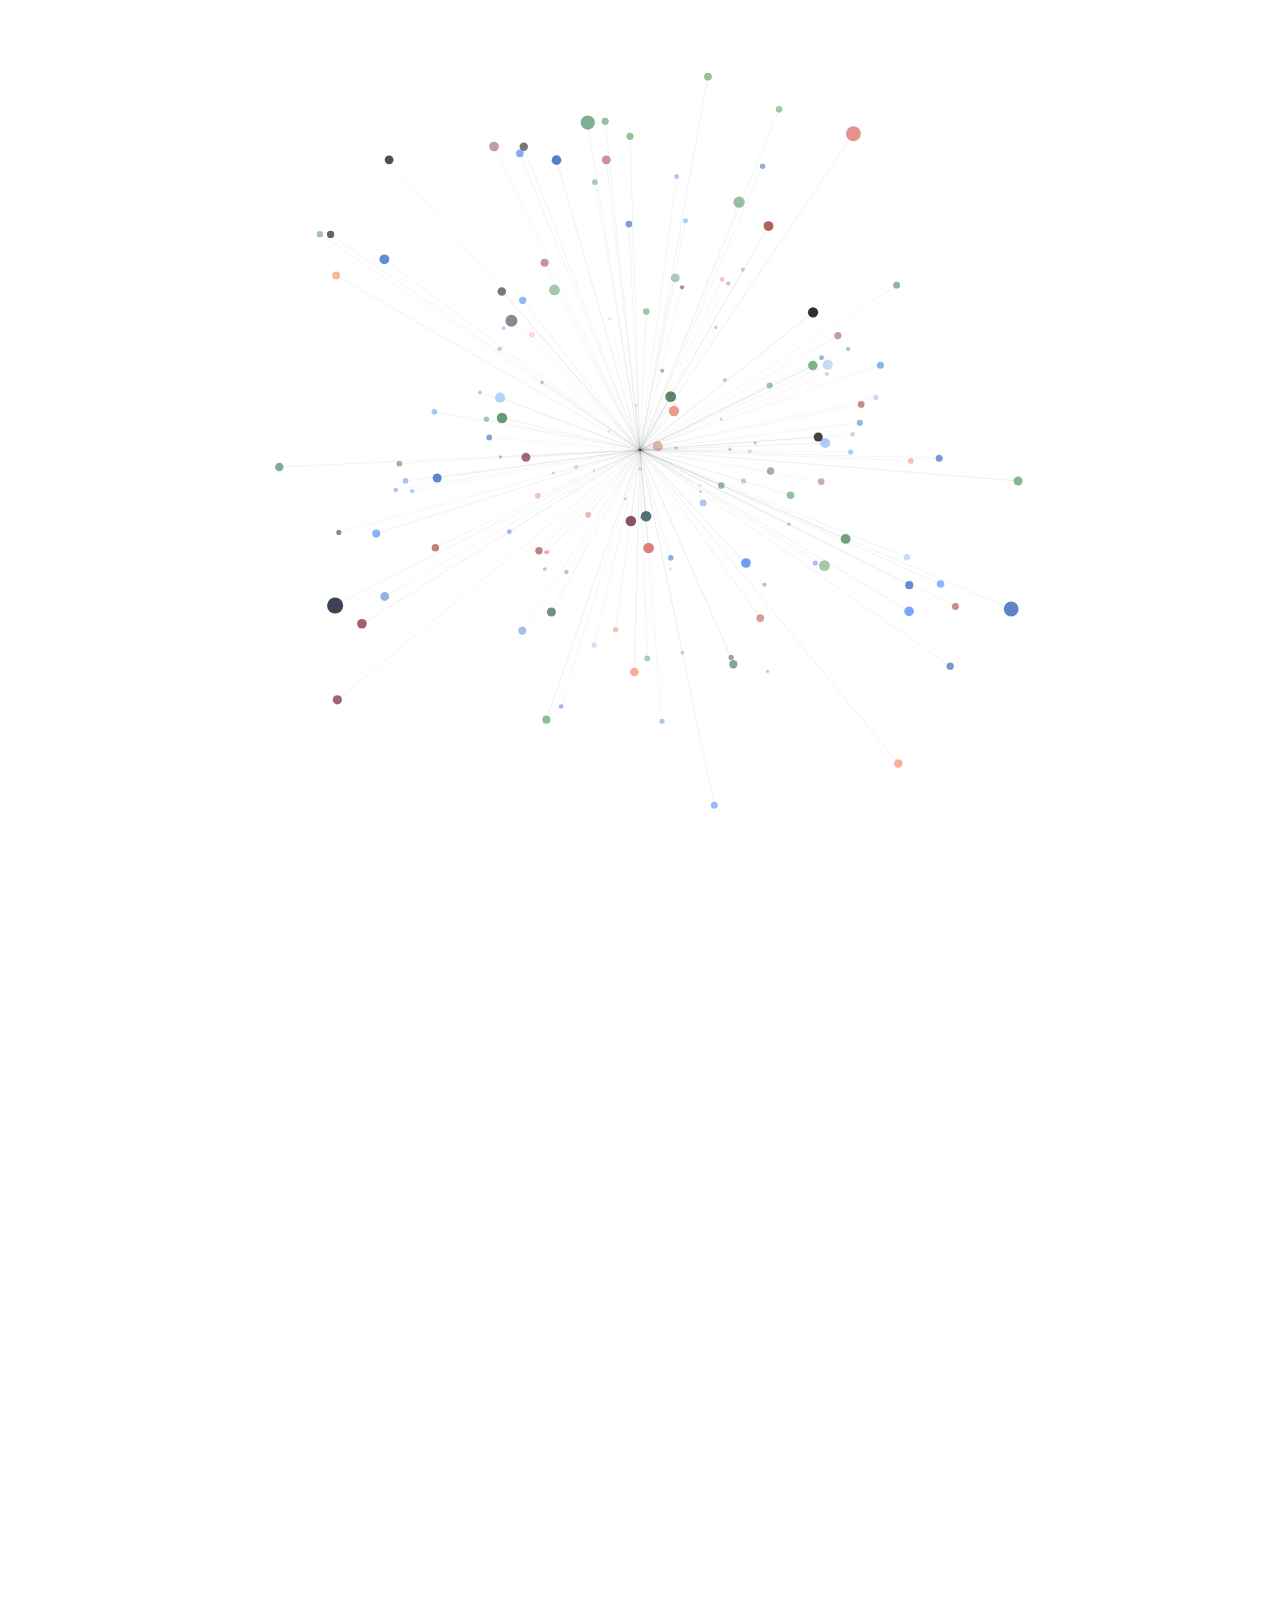
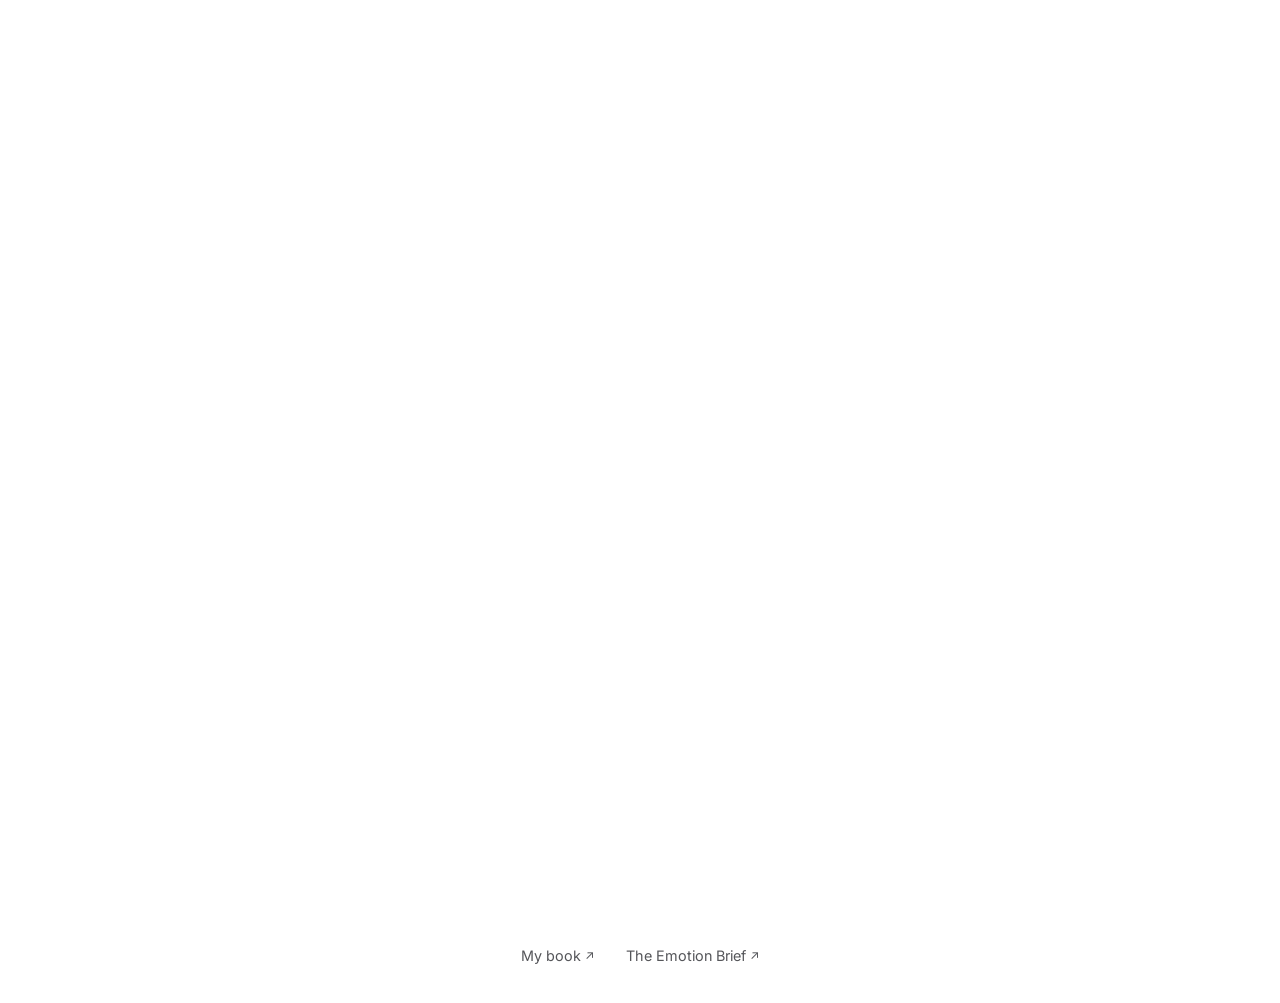
==== commit 071b262b: "Update index.html" ====
--- a/index.html
+++ b/index.html
@@ -187,11 +187,11 @@
         </div>
         <div class="awa-cat-item">
           <button class="awa-cat" type="button" role="tab" data-cat="backend" aria-selected="false">Backend</button>
-          <span class="awa-cat__status">Next step</span>
+          <span class="awa-cat__status">In use today</span>
         </div>
         <div class="awa-cat-item">
           <button class="awa-cat" type="button" role="tab" data-cat="publishing" aria-selected="false">Publishing</button>
-          <span class="awa-cat__status">Next step</span>
+          <span class="awa-cat__status">In use today</span>
         </div>
         <div class="awa-cat-item">
           <button class="awa-cat" type="button" role="tab" data-cat="b2b" aria-selected="false">B2B</button>
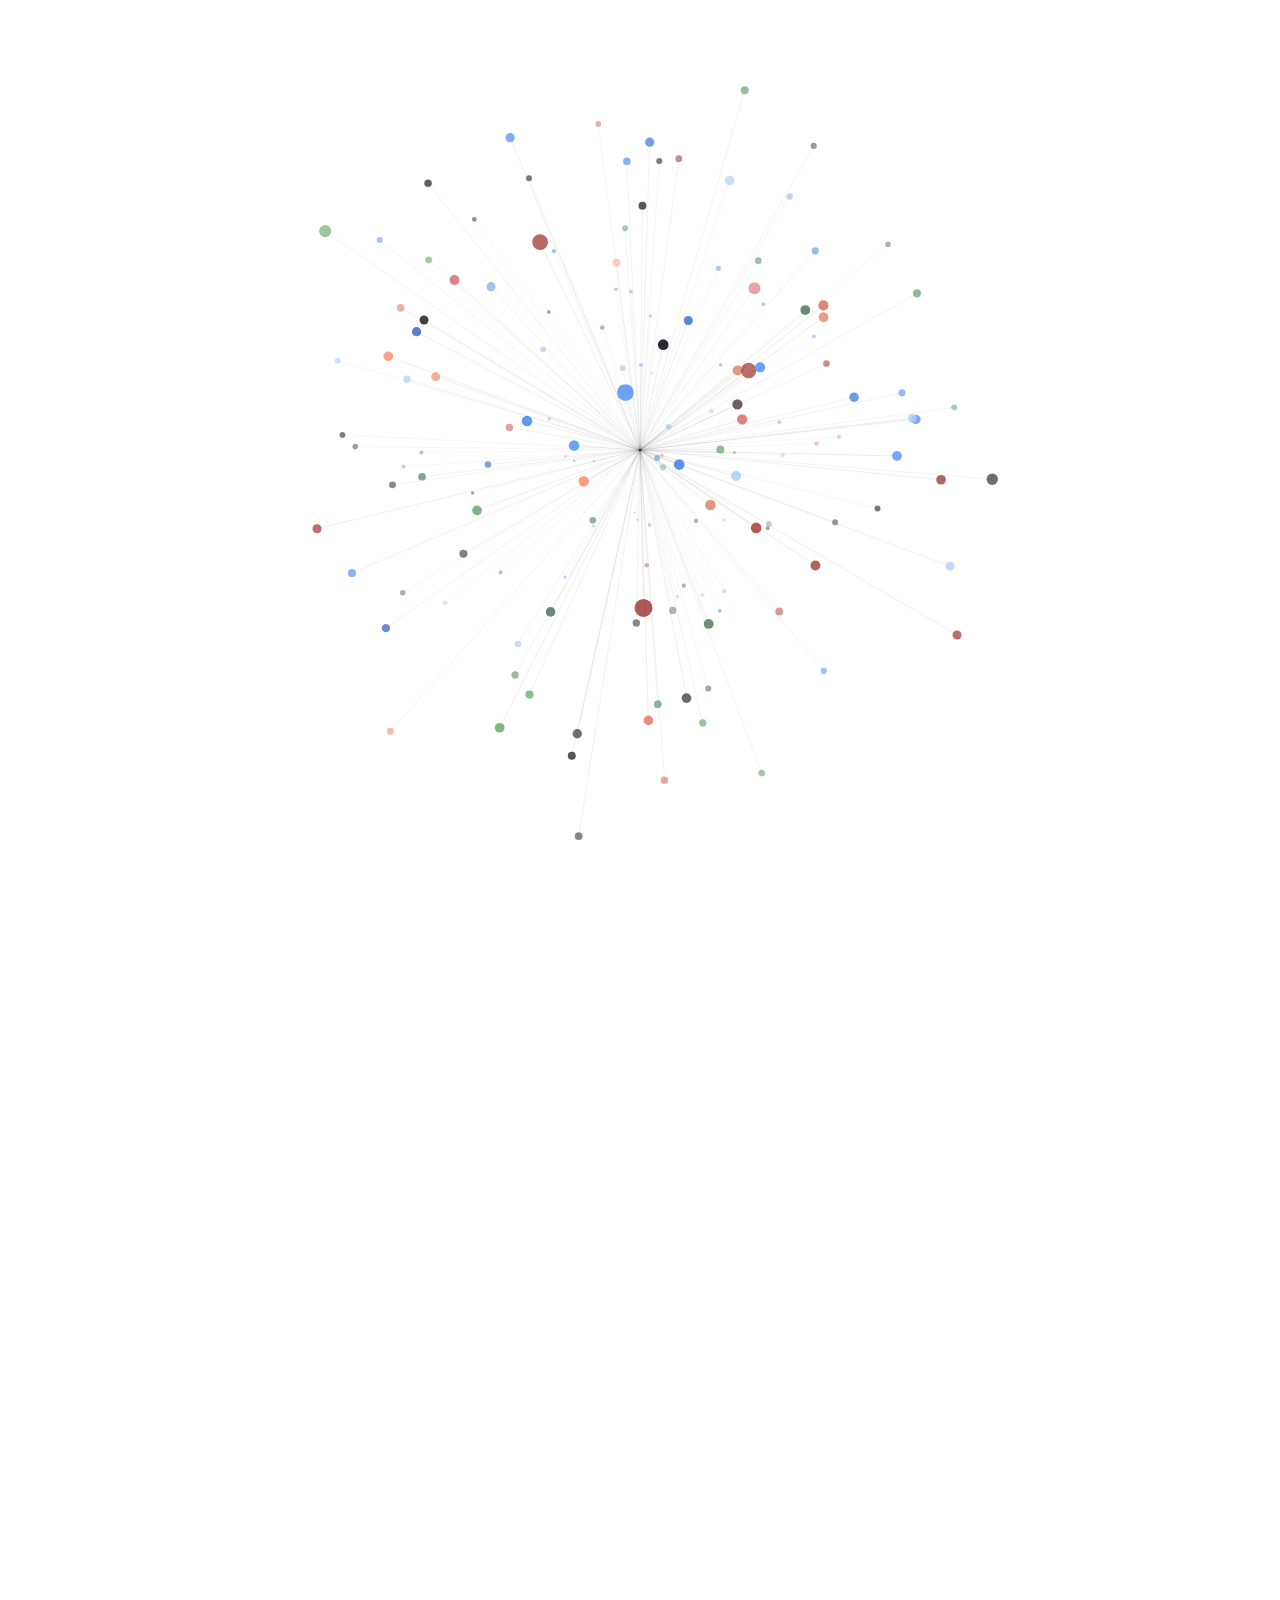
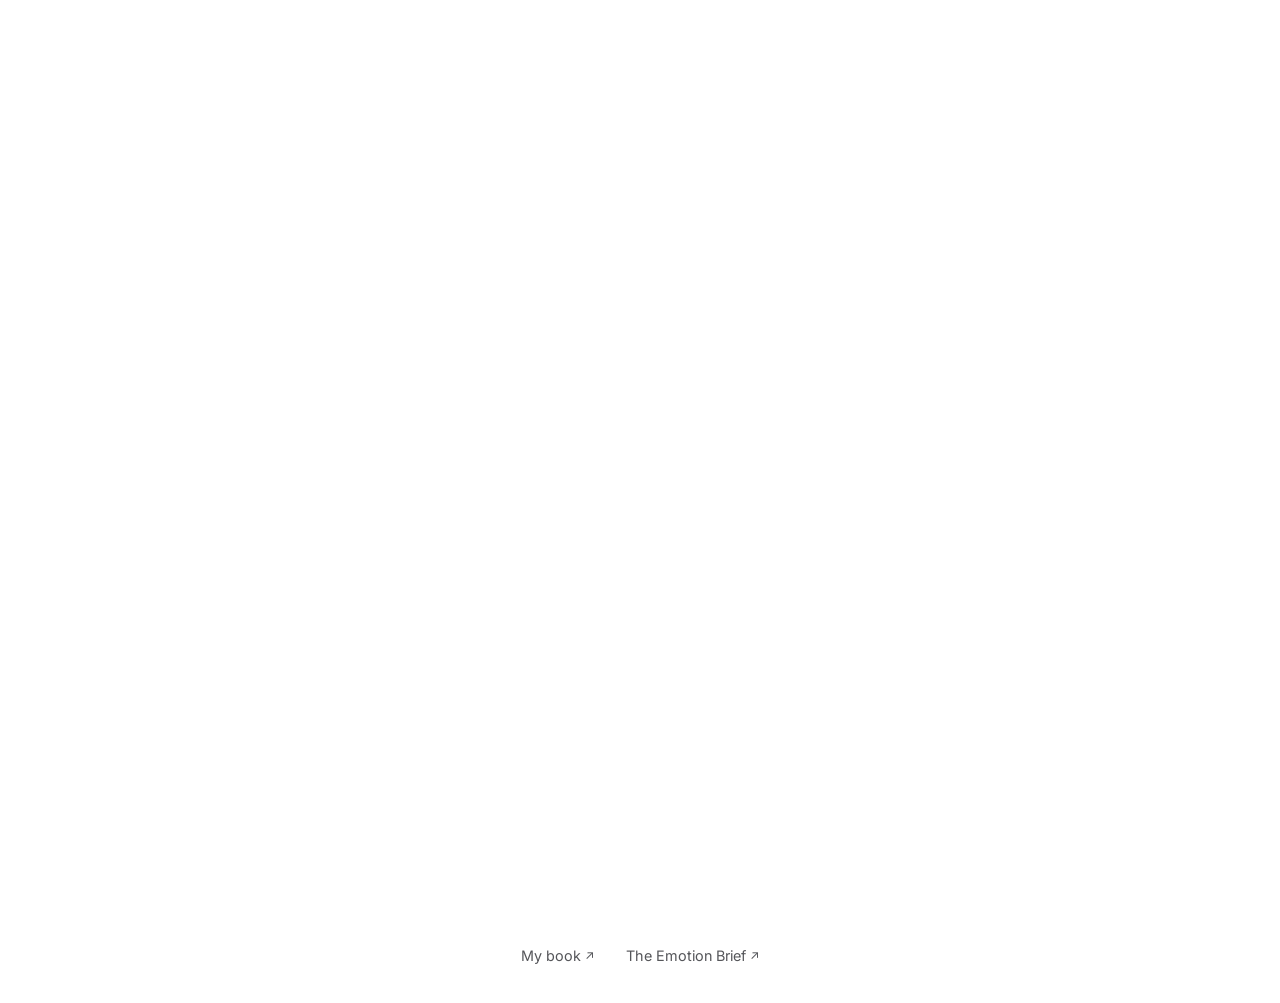
==== commit c503c192: "Awa tech stack: backend and TestFlight are live; demo rebuilt Backend now lists email accounts, offl" ====
--- a/index.html
+++ b/index.html
@@ -191,7 +191,7 @@
         </div>
         <div class="awa-cat-item">
           <button class="awa-cat" type="button" role="tab" data-cat="publishing" aria-selected="false">Publishing</button>
-          <span class="awa-cat__status">In use today</span>
+          <span class="awa-cat__status">In testing</span>
         </div>
         <div class="awa-cat-item">
           <button class="awa-cat" type="button" role="tab" data-cat="b2b" aria-selected="false">B2B</button>
@@ -232,14 +232,19 @@
       <div class="awa-cat-panel" id="cat-backend">
         <dl class="awa-tools">
           <div class="awa-tool"><dt>Supabase (EU region)</dt><dd>Accounts and logs, stored in the EU, with each person only able to see their own data.</dd></div>
+          <div class="awa-tool"><dt>Email accounts</dt><dd>Sign up, password resets and email changes are confirmed with a 6-digit code typed in the app. No links.</dd></div>
+          <div class="awa-tool"><dt>Works offline</dt><dd>Changes wait on the phone and are sent when there's internet again.</dd></div>
           <div class="awa-tool"><dt>Supabase views</dt><dd>Companies only ever see anonymous totals, from groups of at least 50 people.</dd></div>
+          <div class="awa-tool"><dt>Resend</dt><dd>Sends Awa's emails from getawa.app.</dd></div>
+          <div class="awa-tool"><dt>Cloudflare</dt><dd>The getawa.app domain, and hello@getawa.app for support.</dd></div>
         </dl>
       </div>
 
       <div class="awa-cat-panel" id="cat-publishing">
         <dl class="awa-tools">
-          <div class="awa-tool"><dt>Expo EAS</dt><dd>Builds the app in the cloud and sends it to the App Store.</dd></div>
-          <div class="awa-tool"><dt>Apple Developer + App Store Connect</dt><dd>TestFlight for testing, then App Store review and release.</dd></div>
+          <div class="awa-tool"><dt>Expo EAS</dt><dd>Builds the app in the cloud and sends each build to App Store Connect.</dd></div>
+          <div class="awa-tool"><dt>TestFlight</dt><dd>Awa is in testing now, before it opens to more testers.</dd></div>
+          <div class="awa-tool"><dt>App Store review</dt><dd>The next step, after testing.</dd></div>
         </dl>
       </div>
 
@@ -539,7 +544,7 @@
           <div class="awa-loop__left">
             <div class="awa-loop__intro">
               <h3 class="awa-app-h">How it's built</h3>
-              <p class="awa-app-note">Figma and a copy spreadsheet feed Claude Code, which writes the Expo / React Native app and tests it in the simulator. It runs on my iPhone — and navigating the real app feeds the next loop.</p>
+              <p class="awa-app-note">Figma and a copy spreadsheet feed Claude Code, which writes the Expo / React Native app and tests it in the simulator. It runs on my iPhone, and navigating the real app feeds the next loop.</p>
             </div>
             <div class="awa-loop__stack">
               <div class="awa-node awa-node--in" data-node="figma"><span class="awa-node__t">Figma</span><span class="awa-node__d">Screens, motion, tokens</span></div>
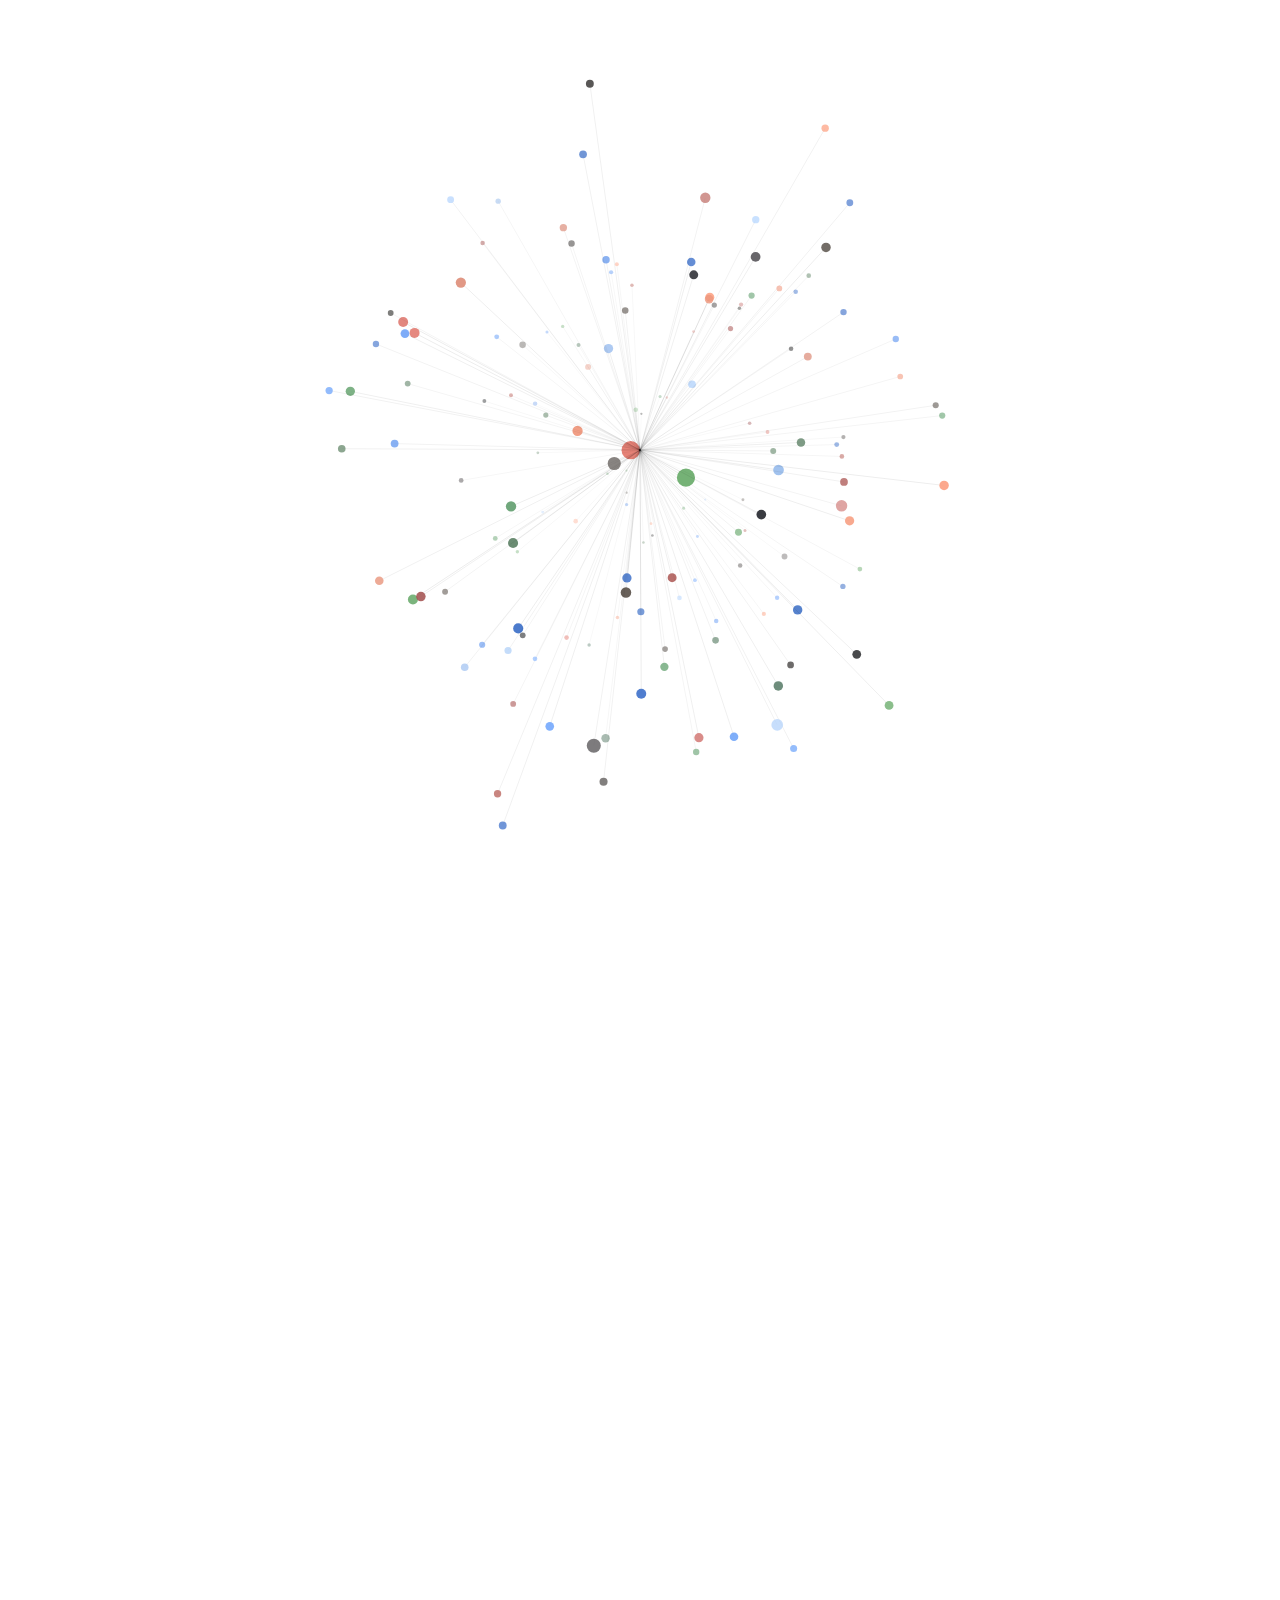
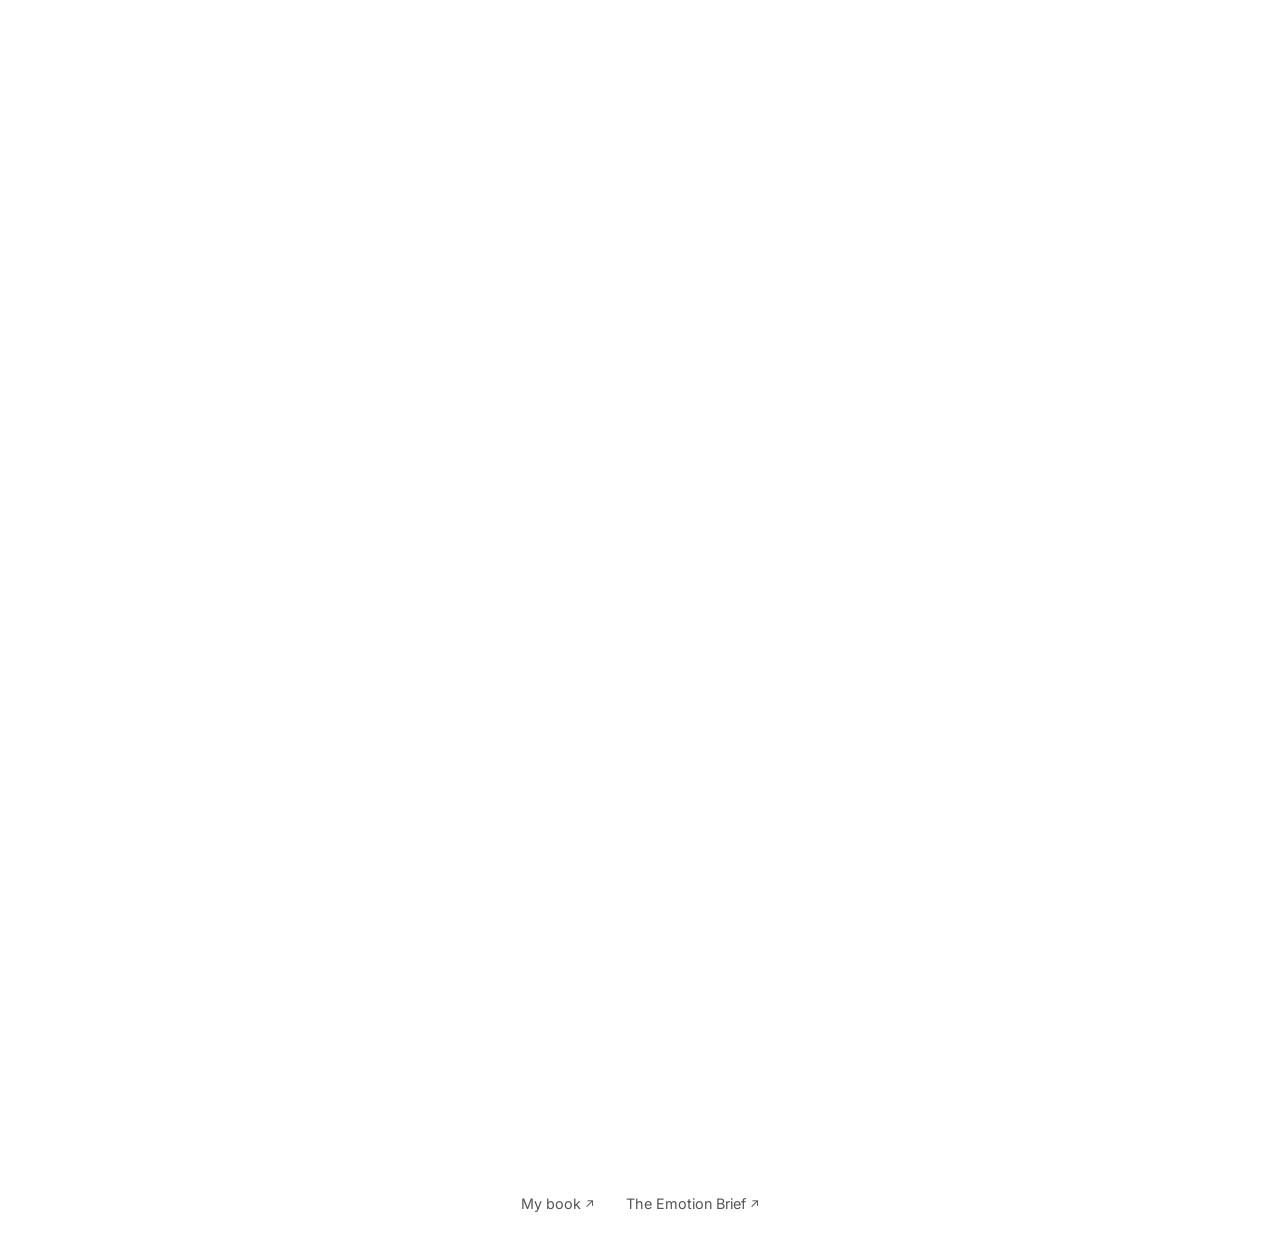
==== commit e06b6704: "What Awa stands for: the app's week card, in blue The mission sits in the Home card tint and the fou" ====
--- a/index.html
+++ b/index.html
@@ -6,7 +6,7 @@
 <title>Awa — Teresa Alaniz</title>
 <meta name="description" content="Awa — a mobile app that asks how the apps you use make you feel. The story of building it, from idea to a working iOS app, by Teresa Alaniz." />
 <link rel="stylesheet" href="assets/css/style.css?v=78" />
-<link rel="stylesheet" href="assets/css/awa.css?v=69" />
+<link rel="stylesheet" href="assets/css/awa.css?v=70" />
 <script>document.documentElement.classList.add('js');</script>
 </head>
 <body class="awa-page">
@@ -122,36 +122,25 @@
       <div class="awa-idea__sec reveal">
         <h3 class="awa-sys-h">What Awa stands for</h3>
         <div class="awa-idea__brand">
-          <div class="awa-idea__brand-side">
-            <p class="awa-idea__wordmark" aria-hidden="true">awa</p>
-            <div>
-              <p class="awa-idea__k">Brand</p>
-              <p class="awa-idea__brand-sub">Mission, values<br>and tone of voice</p>
-            </div>
-          </div>
-          <div class="awa-idea__brand-main">
-            <p class="awa-idea__k">Mission</p>
+          <div class="awa-idea__week">
+            <p class="awa-idea__week-k">Awa's mission, in one line</p>
             <p class="awa-idea__mission">Help people make decisions about the apps they use, based on their wellbeing.</p>
-            <div class="awa-idea__brand-cols">
-              <div>
-                <p class="awa-idea__k">Values</p>
-                <ol class="awa-idea__list">
-                  <li><span>Honest</span><span class="awa-idea__aside">01</span></li>
-                  <li><span>Empathetic</span><span class="awa-idea__aside">02</span></li>
-                  <li><span>Agency-preserving</span><span class="awa-idea__aside">03</span></li>
-                  <li><span>Private by design</span><span class="awa-idea__aside">04</span></li>
-                </ol>
-              </div>
-              <div>
-                <p class="awa-idea__k">Tone of voice</p>
-                <dl class="awa-idea__list">
-                  <div><dt>Friendly</dt><dd class="awa-idea__aside">not cheerful</dd></div>
-                  <div><dt>Conversational</dt><dd class="awa-idea__aside">not chatty</dd></div>
-                  <div><dt>Non-judgmental</dt><dd class="awa-idea__aside">not neutral</dd></div>
-                  <div><dt>Minimal</dt><dd class="awa-idea__aside">not clinical</dd></div>
-                </dl>
-              </div>
-            </div>
+            <p class="awa-idea__week-k awa-idea__week-k--values" id="awa-values-k">Values</p>
+            <ol class="awa-idea__meadow" aria-labelledby="awa-values-k">
+              <li><span class="awa-idea__stem" aria-hidden="true"><i></i></span>Honest</li>
+              <li><span class="awa-idea__stem" aria-hidden="true"><i></i><i></i></span>Empathetic</li>
+              <li><span class="awa-idea__stem" aria-hidden="true"><i></i><i></i><i></i></span>Agency-preserving</li>
+              <li><span class="awa-idea__stem" aria-hidden="true"><i></i><i></i><i></i><i></i></span>Private by design</li>
+            </ol>
+          </div>
+          <div class="awa-idea__voice">
+            <p class="awa-idea__voice-k">Tone of voice</p>
+            <dl class="awa-idea__list">
+              <div><dt>Friendly</dt><dd class="awa-idea__aside">not cheerful</dd></div>
+              <div><dt>Conversational</dt><dd class="awa-idea__aside">not chatty</dd></div>
+              <div><dt>Non-judgmental</dt><dd class="awa-idea__aside">not neutral</dd></div>
+              <div><dt>Minimal</dt><dd class="awa-idea__aside">not clinical</dd></div>
+            </dl>
           </div>
         </div>
       </div>
--- a/assets/css/awa.css
+++ b/assets/css/awa.css
@@ -1697,66 +1697,92 @@
   padding: 0.1rem 0.5rem;
 }
 
-/* 5. What Awa stands for, as a brand page (Teresa 2026-11-05, option 2a): the wordmark on a
-   grey side panel, then the mission and two calm lists. Blue only on the wordmark and the mission. */
+/* 5. What Awa stands for, as the app's week card (Teresa 2026-11-23, option A1): the mission in
+   the Home card tint, the four values as stems with dots, like the week chart. Blue only, so sage
+   and peach keep meaning good and not so good. The stems grow in when the section appears. */
 .awa-idea__brand {
   border: 1px solid var(--line);
+  border-radius: 24px;
+  padding: clamp(0.75rem, 1.6vw, 1rem);
+}
+.awa-idea__week {
+  background: #EDF5FF;            /* Primary/100 */
   border-radius: 20px;
-  overflow: hidden;
-  display: grid;
-  grid-template-columns: minmax(180px, 240px) minmax(0, 1fr);
-}
-.awa-idea__brand-side {
-  background: var(--box);
-  padding: clamp(1.25rem, 3vw, 1.75rem);
+  padding: clamp(1.25rem, 3vw, 1.75rem) clamp(1.25rem, 3vw, 2rem) clamp(1rem, 2.5vw, 1.5rem);
+}
+.awa-idea p.awa-idea__week-k,
+.awa-idea p.awa-idea__voice-k { font-size: 0.85rem; font-weight: 600; margin: 0 0 0.5rem; }
+.awa-idea p.awa-idea__week-k { color: #1F4080; }        /* Primary/900 on Primary/100, 9:1 */
+.awa-idea p.awa-idea__voice-k { color: #4073CC; }       /* Primary/700 on white, 4.6:1 */
+.awa-idea p.awa-idea__week-k--values { margin: clamp(1.5rem, 3vw, 2rem) 0 0; }
+.awa-idea p.awa-idea__mission {
+  font-family: var(--font-display);
+  font-weight: 700;
+  font-size: clamp(1.5rem, 2.8vw, 2.1rem);
+  line-height: 1.12;
+  letter-spacing: -0.01em;
+  color: #1F4080;
+  max-width: 26ch;
+}
+.awa-idea__meadow {
+  list-style: none;
+  margin: 0;
+  padding: 0;
+  display: grid;
+  grid-template-columns: repeat(4, minmax(0, 1fr));
+  gap: 0.5rem;
+  align-items: end;
+  text-align: center;
+  font-weight: 600;
+  font-size: 0.95rem;
+  line-height: 1.25;
+  color: #1F4080;
+}
+.awa-idea__meadow li { display: flex; flex-direction: column; align-items: center; justify-content: flex-end; }
+.awa-idea__stem {
   display: flex;
   flex-direction: column;
-  justify-content: space-between;
-  gap: 2rem;
-  min-height: 300px;
-}
-.awa-idea p.awa-idea__wordmark {
-  font-family: var(--font-display);
-  font-weight: 400;
-  font-size: clamp(4rem, 7vw, 5.5rem);
-  line-height: 0.85;
-  letter-spacing: -0.04em;
-  color: #1F4080;
-}
-.awa-idea p.awa-idea__brand-sub { font-size: 0.85rem; color: var(--ink-3); line-height: 1.5; }
-.awa-idea__brand-side .awa-idea__k { margin-bottom: 0.25rem; }
-.awa-idea__brand-main { padding: clamp(1.25rem, 3vw, 1.75rem) clamp(1.25rem, 3vw, 2rem); }
-.awa-idea p.awa-idea__mission {
-  font-family: var(--font-display);
-  font-weight: 600;
-  font-size: clamp(1.4rem, 2.3vw, 1.85rem);
-  line-height: 1.2;
-  letter-spacing: -0.01em;
-  color: #1F4080;               /* Primary/900, 10:1 on white */
-  max-width: 28ch;
-  margin-bottom: 1.75rem;
-}
-.awa-idea__brand-cols { display: grid; grid-template-columns: repeat(2, minmax(0, 1fr)); gap: 1.5rem clamp(1.5rem, 3vw, 2.5rem); }
-.awa-idea__list { list-style: none; margin: 0; padding: 0; display: grid; }
-.awa-idea__list li, .awa-idea__list div {
+  align-items: center;
+  gap: 4px;
+  height: 116px;
+  justify-content: flex-end;
+  margin-bottom: 0.6rem;
+}
+.awa-idea__stem::after { content: ""; width: 1px; flex: 1; min-height: 8px; background: #B2D4FF; transform-origin: bottom; }
+.awa-idea__stem i { width: 12px; height: 12px; border-radius: 50%; flex: none; }
+/* Darkest seed nearest the stem, lighter blues above it */
+.awa-idea__stem i:nth-last-of-type(1) { background: #1F4080; }
+.awa-idea__stem i:nth-last-of-type(2) { background: #4073CC; }
+.awa-idea__stem i:nth-last-of-type(3) { background: #65A0FE; }
+.awa-idea__stem i:nth-last-of-type(4) { background: #B2D4FF; }
+.awa-idea__voice { padding: clamp(1rem, 2.5vw, 1.4rem) clamp(0.5rem, 2vw, 1rem) 0.25rem; }
+.awa-idea__list { margin: 0; padding: 0; display: grid; }
+.awa-idea__list div {
   display: flex;
   justify-content: space-between;
   align-items: baseline;
   gap: 1rem;
-  padding: 0.6rem 0;
+  padding: 0.7rem 0;
   border-top: 1px solid var(--line-soft);
 }
-.awa-idea__list li:first-child, .awa-idea__list div:first-child { border-top: 0; padding-top: 0.1rem; }
-.awa-idea__list li > span:first-child, .awa-idea__list dt { font-weight: 600; color: var(--ink); }
+.awa-idea__list dt { font-weight: 600; color: #1F4080; }
 .awa-idea__list dd { margin: 0; }
 .awa-idea__aside { color: var(--ink-3); text-align: right; }
-.awa-idea__brand-main p.awa-idea__k, .awa-idea__brand-cols p.awa-idea__k { margin-bottom: 0.85rem; }
-
-@media (max-width: 900px) {
-  .awa-idea__brand { grid-template-columns: 1fr; }
-  .awa-idea__brand-side { min-height: 0; flex-direction: row; align-items: flex-end; }
-  .awa-idea p.awa-idea__wordmark { font-size: 3.2rem; }
-  .awa-idea__brand-side > div { text-align: right; }
+
+/* Stems grow from the ground and the seeds settle in, like the app (none with Reduce Motion). */
+@media (prefers-reduced-motion: no-preference) {
+  .js .reveal .awa-idea__stem::after { transform: scaleY(0); transition: transform 0.7s cubic-bezier(0.22, 1, 0.36, 1); }
+  .js .reveal .awa-idea__stem i { opacity: 0; transform: translateY(6px); transition: opacity 0.4s ease, transform 0.5s cubic-bezier(0.22, 1, 0.36, 1); }
+  .js .reveal.is-in .awa-idea__stem::after { transform: none; }
+  .js .reveal.is-in .awa-idea__stem i { opacity: 1; transform: none; }
+  .awa-idea__meadow li:nth-child(2) .awa-idea__stem i, .awa-idea__meadow li:nth-child(2) .awa-idea__stem::after { transition-delay: 0.1s; }
+  .awa-idea__meadow li:nth-child(3) .awa-idea__stem i, .awa-idea__meadow li:nth-child(3) .awa-idea__stem::after { transition-delay: 0.2s; }
+  .awa-idea__meadow li:nth-child(4) .awa-idea__stem i, .awa-idea__meadow li:nth-child(4) .awa-idea__stem::after { transition-delay: 0.3s; }
+}
+
+@media (max-width: 560px) {
+  .awa-idea__meadow { font-size: 0.8rem; gap: 0.25rem; }
+  .awa-idea__stem { height: 96px; }
 }
 
 /* 6. The book: same full width as the other cards */
@@ -1769,5 +1795,5 @@
 
 @media (max-width: 760px) {
   .awa-idea__hero, .awa-idea__name { grid-template-columns: 1fr; }
-  .awa-idea__steps, .awa-idea__who, .awa-idea__brand-cols { grid-template-columns: 1fr; }
-}
+  .awa-idea__steps, .awa-idea__who { grid-template-columns: 1fr; }
+}
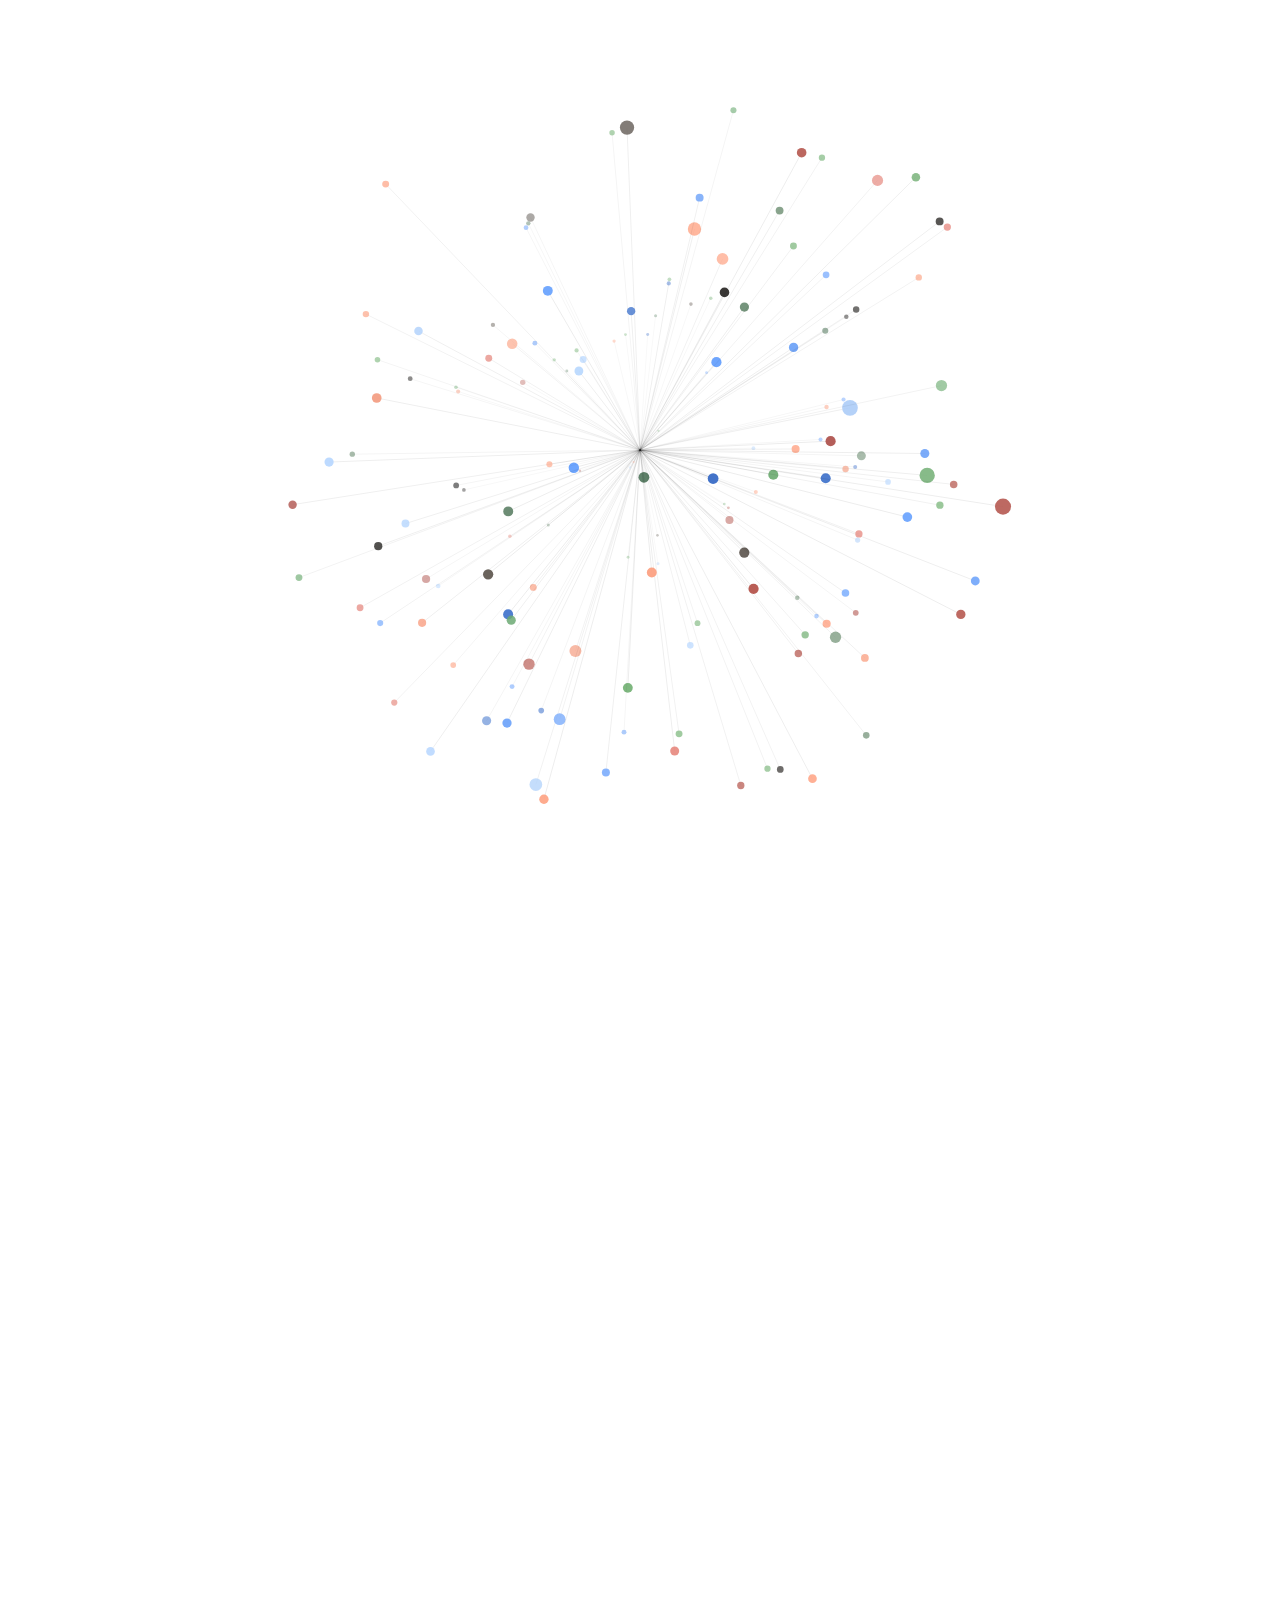
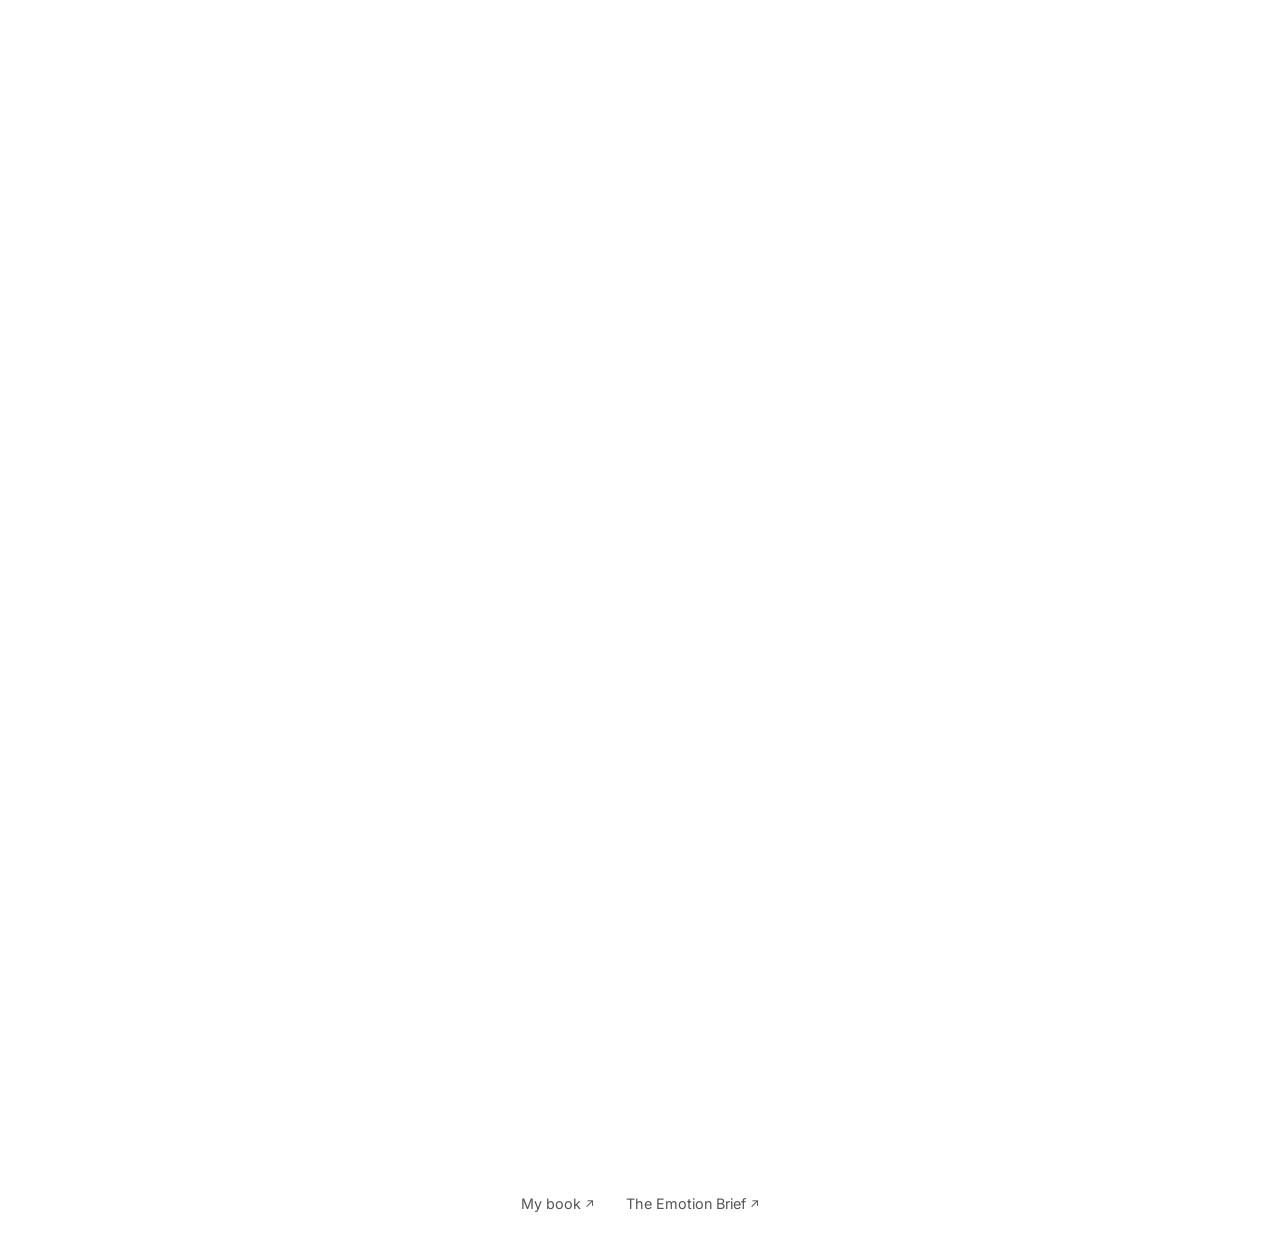
==== commit b73e59fd: "What Awa stands for: line up the stem bottoms Co-Authored-By: Claude Opus 5.5 <noreply@anthropic.com" ====
--- a/index.html
+++ b/index.html
@@ -6,7 +6,7 @@
 <title>Awa — Teresa Alaniz</title>
 <meta name="description" content="Awa — a mobile app that asks how the apps you use make you feel. The story of building it, from idea to a working iOS app, by Teresa Alaniz." />
 <link rel="stylesheet" href="assets/css/style.css?v=78" />
-<link rel="stylesheet" href="assets/css/awa.css?v=70" />
+<link rel="stylesheet" href="assets/css/awa.css?v=71" />
 <script>document.documentElement.classList.add('js');</script>
 </head>
 <body class="awa-page">
--- a/assets/css/awa.css
+++ b/assets/css/awa.css
@@ -1731,14 +1731,14 @@
   display: grid;
   grid-template-columns: repeat(4, minmax(0, 1fr));
   gap: 0.5rem;
-  align-items: end;
+  align-items: start;             /* stems end on one line; two-line labels hang below */
   text-align: center;
   font-weight: 600;
   font-size: 0.95rem;
   line-height: 1.25;
   color: #1F4080;
 }
-.awa-idea__meadow li { display: flex; flex-direction: column; align-items: center; justify-content: flex-end; }
+.awa-idea__meadow li { display: flex; flex-direction: column; align-items: center; }
 .awa-idea__stem {
   display: flex;
   flex-direction: column;
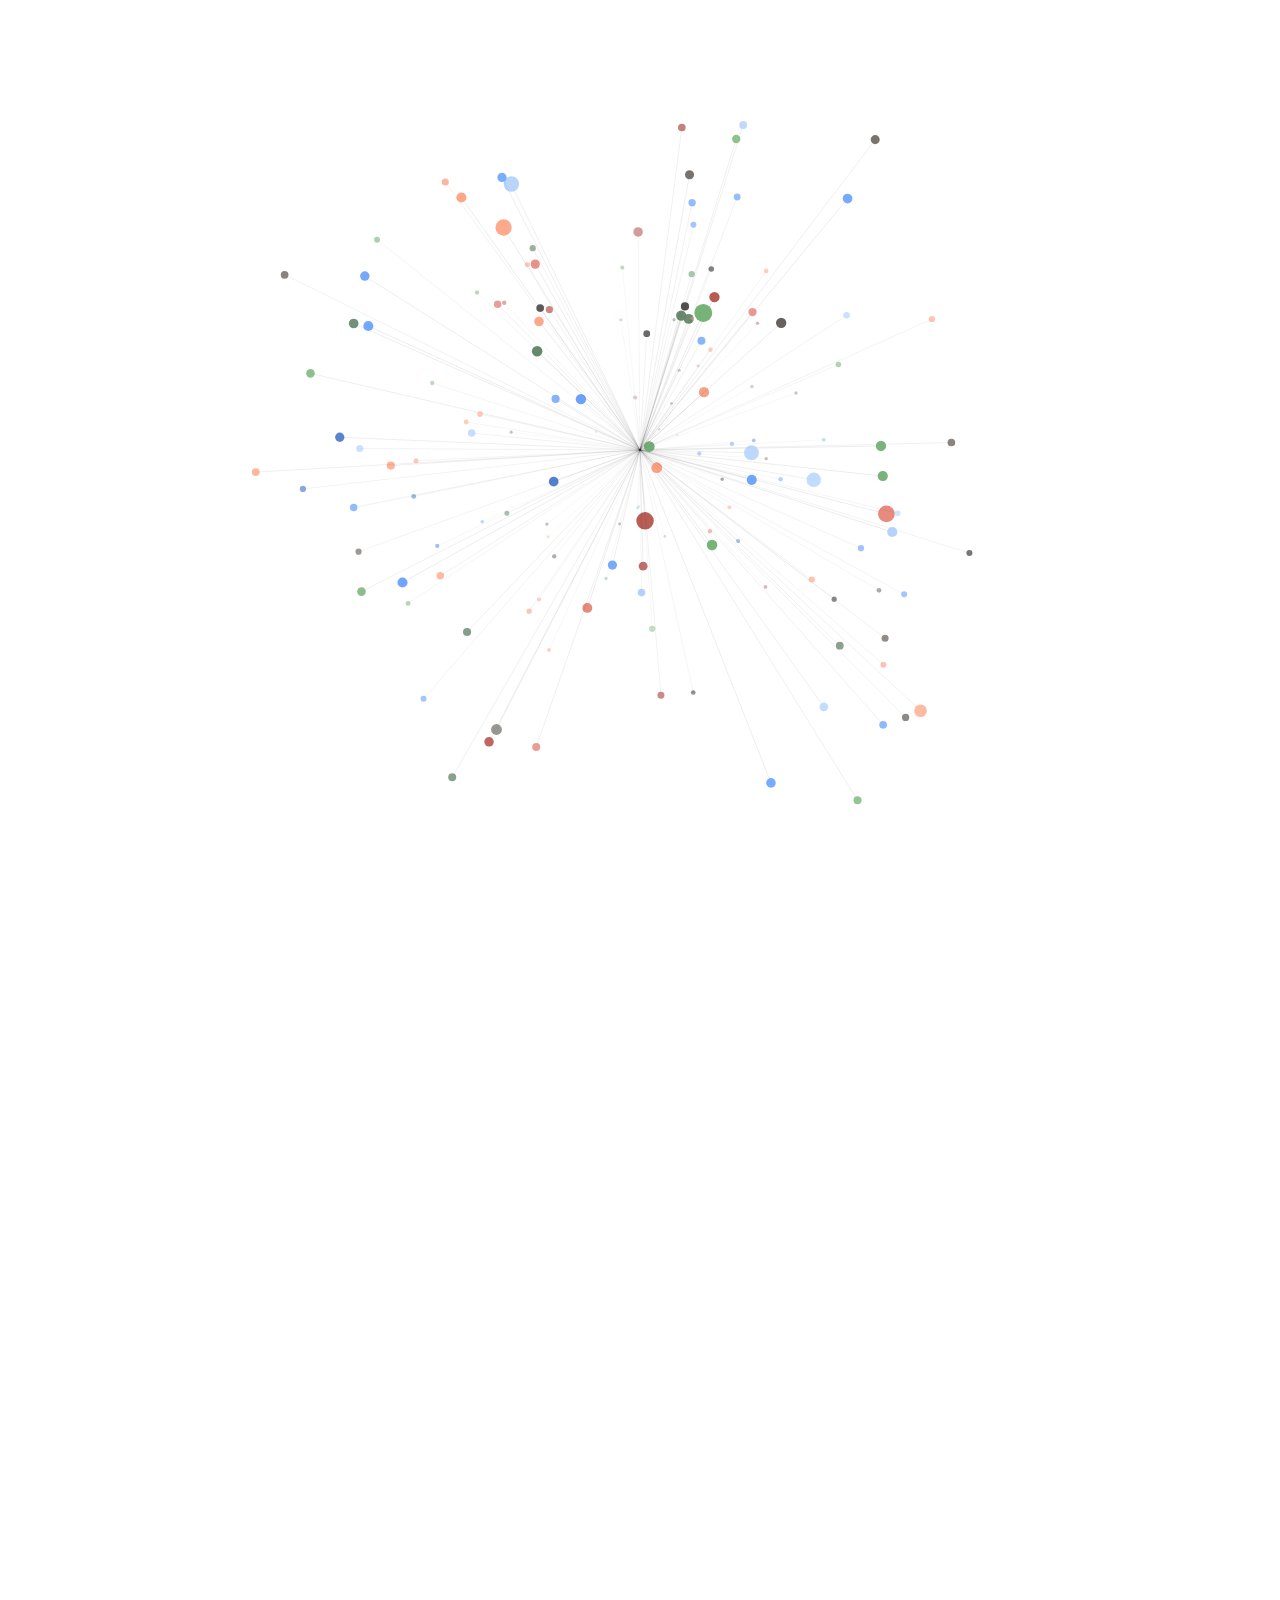
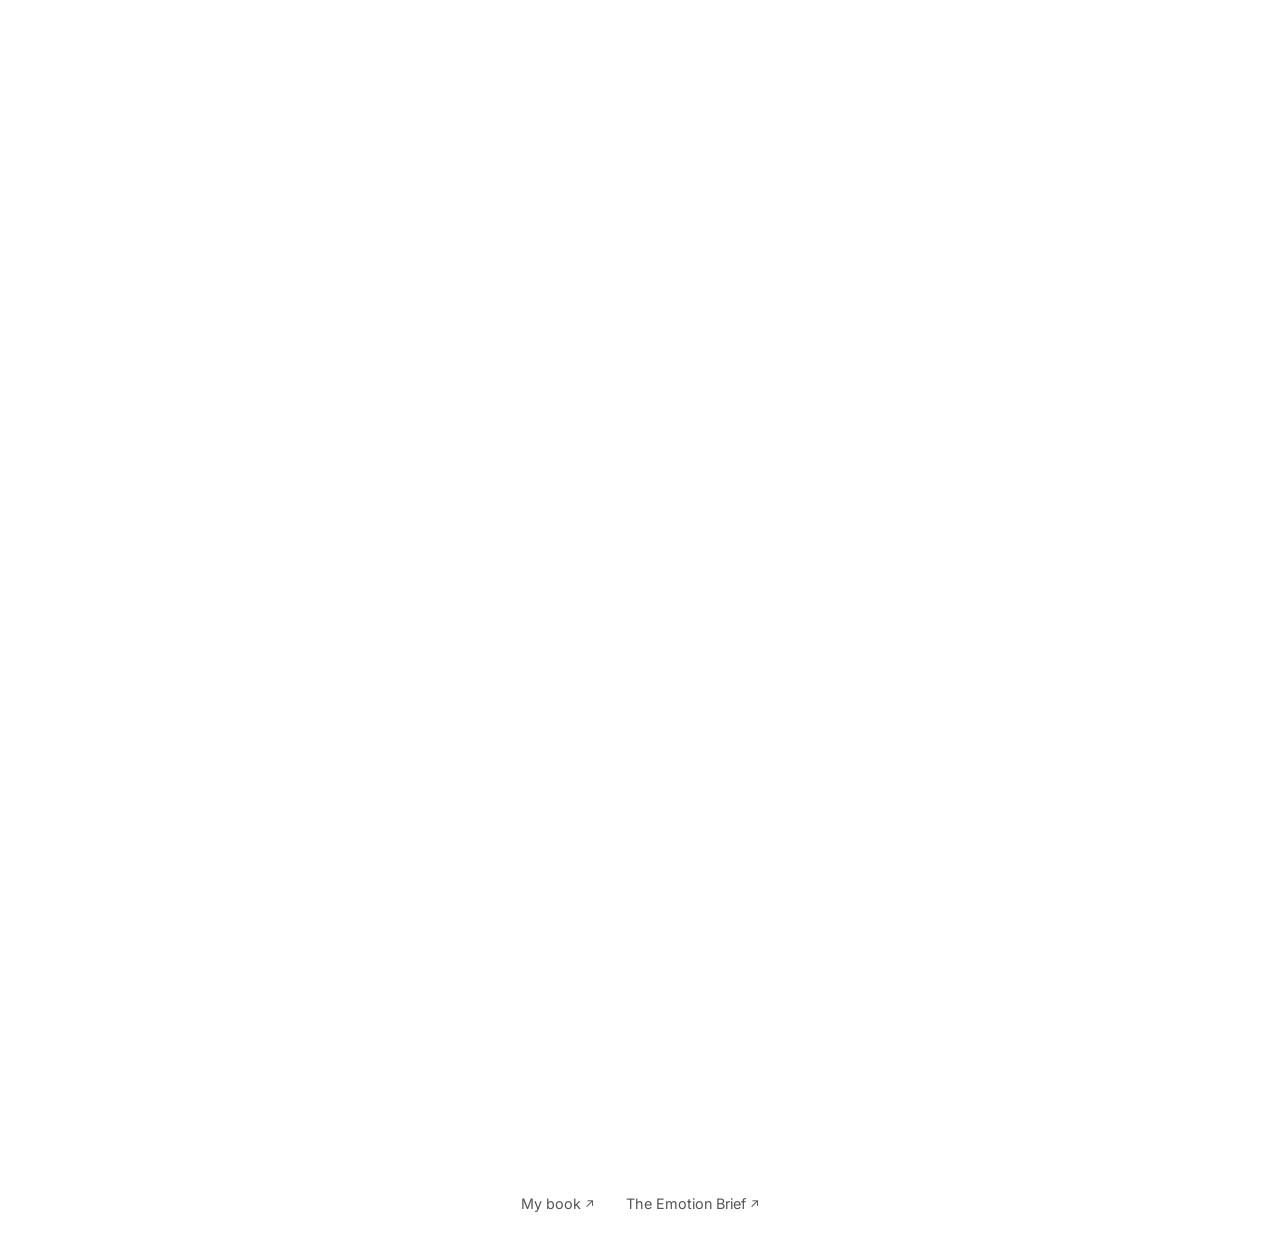
==== commit 11d29836: "What Awa stands for: equal stems, dots stack up like the week chart Co-Authored-By: Claude Opus 5.5 " ====
--- a/index.html
+++ b/index.html
@@ -6,7 +6,7 @@
 <title>Awa — Teresa Alaniz</title>
 <meta name="description" content="Awa — a mobile app that asks how the apps you use make you feel. The story of building it, from idea to a working iOS app, by Teresa Alaniz." />
 <link rel="stylesheet" href="assets/css/style.css?v=78" />
-<link rel="stylesheet" href="assets/css/awa.css?v=71" />
+<link rel="stylesheet" href="assets/css/awa.css?v=72" />
 <script>document.documentElement.classList.add('js');</script>
 </head>
 <body class="awa-page">
--- a/assets/css/awa.css
+++ b/assets/css/awa.css
@@ -1748,7 +1748,7 @@
   justify-content: flex-end;
   margin-bottom: 0.6rem;
 }
-.awa-idea__stem::after { content: ""; width: 1px; flex: 1; min-height: 8px; background: #B2D4FF; transform-origin: bottom; }
+.awa-idea__stem::after { content: ""; width: 1px; height: 52px; flex: none; background: #B2D4FF; transform-origin: bottom; }  /* same stem for all; dots stack up, as in the week chart */
 .awa-idea__stem i { width: 12px; height: 12px; border-radius: 50%; flex: none; }
 /* Darkest seed nearest the stem, lighter blues above it */
 .awa-idea__stem i:nth-last-of-type(1) { background: #1F4080; }
@@ -1782,7 +1782,8 @@
 
 @media (max-width: 560px) {
   .awa-idea__meadow { font-size: 0.8rem; gap: 0.25rem; }
-  .awa-idea__stem { height: 96px; }
+  .awa-idea__stem { height: 104px; }
+  .awa-idea__stem::after { height: 44px; }
 }
 
 /* 6. The book: same full width as the other cards */
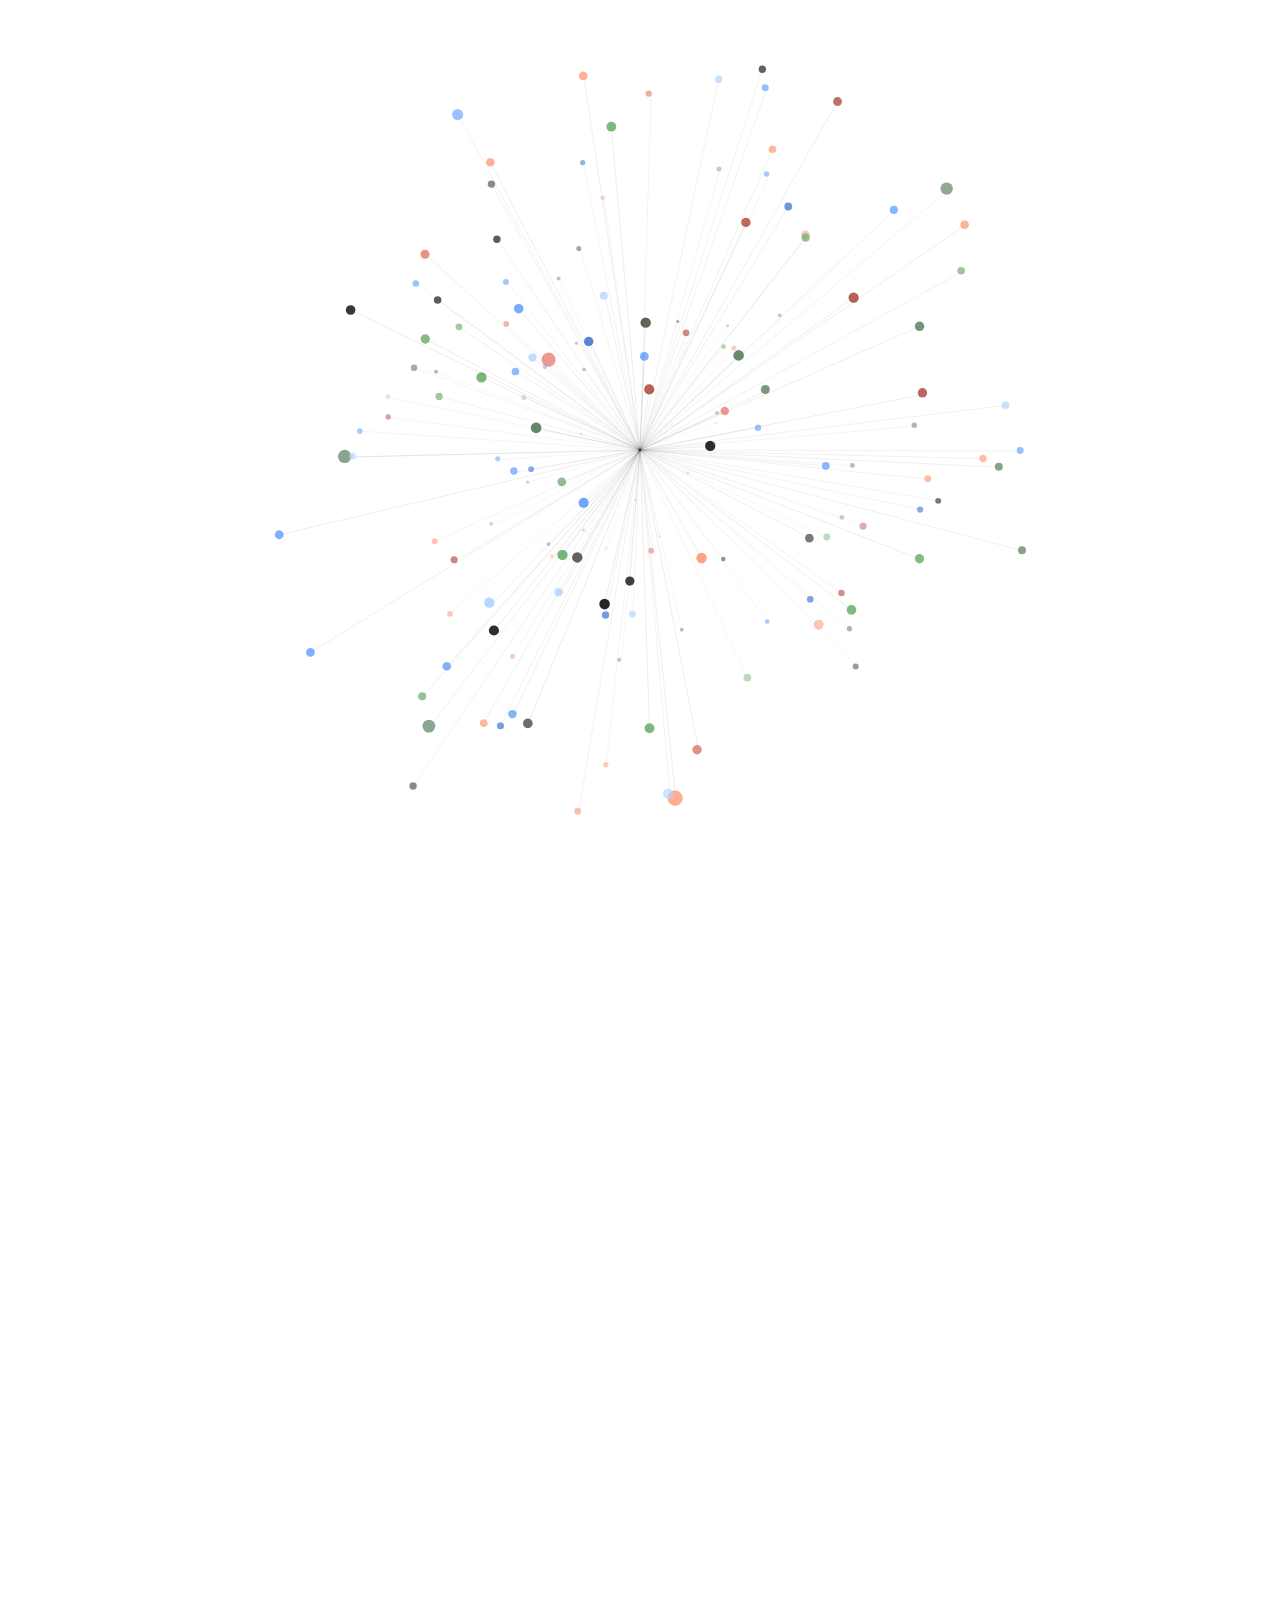
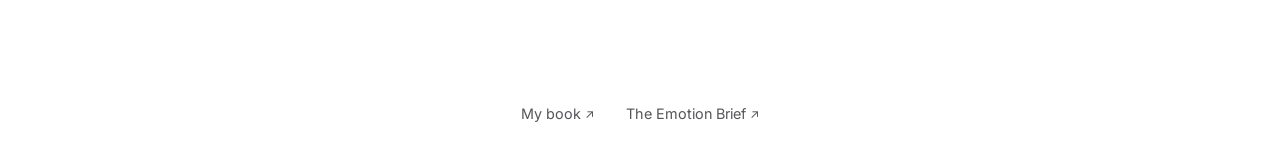
==== commit 10e4c342: "Awa idea: same week read two ways, and How it works to try - Screen time vs Awa: one card, Monday to" ====
--- a/index.html
+++ b/index.html
@@ -6,7 +6,7 @@
 <title>Awa — Teresa Alaniz</title>
 <meta name="description" content="Awa — a mobile app that asks how the apps you use make you feel. The story of building it, from idea to a working iOS app, by Teresa Alaniz." />
 <link rel="stylesheet" href="assets/css/style.css?v=78" />
-<link rel="stylesheet" href="assets/css/awa.css?v=72" />
+<link rel="stylesheet" href="assets/css/awa.css?v=78" />
 <script>document.documentElement.classList.add('js');</script>
 </head>
 <body class="awa-page">
@@ -57,20 +57,20 @@
       <!-- 1. The idea, in one line, with the difference drawn next to it -->
       <div class="awa-idea__hero reveal">
         <p class="awa-idea__line">Screen time counts minutes. <span>Awa asks how your apps make you feel.</span></p>
-        <div class="awa-idea__compare">
-          <div class="awa-idea__card awa-idea__card--st">
-            <span class="awa-idea__k">Screen time</span>
-            <span class="awa-idea__min">2h 14m</span>
-          </div>
-          <div class="awa-idea__card awa-idea__card--awa">
-            <span class="awa-idea__k">Awa</span>
-            <ul class="awa-idea__seeds" aria-label="Joy, good. Anxiety, not so good. Relief, good.">
-              <li><span class="awa-idea__seed" style="background:#5B7D60" aria-hidden="true"></span>Joy</li>
-              <li><span class="awa-idea__seed" style="background:#E57E73" aria-hidden="true"></span>Anxiety</li>
-              <li><span class="awa-idea__seed" style="background:#72B172" aria-hidden="true"></span>Relief</li>
-            </ul>
-          </div>
-        </div>
+        <figure class="awa-week">
+          <p class="awa-week__sr">The same week, read two ways. Screen time: a daily average of 4 hours 36 minutes, 10 minutes on Monday and 9 hours 12 minutes on Sunday. Awa: Monday felt like frustration and Sunday like anxiety. The other days felt good.</p>
+          <div class="awa-week__grid" aria-hidden="true">
+            <span class="awa-week__hl awa-week__hl--sun"></span>
+            <span class="awa-week__hl awa-week__hl--mon"></span>
+            <span class="awa-week__who awa-week__who--st"><span>Screen time</span><b>4h 36m</b></span>
+            <span class="awa-week__cell awa-week__cell--bar is-hot is-first" style="--c:2"><span class="awa-week__tag">10m</span><span class="awa-week__bar" style="--h:4%"></span></span><span class="awa-week__cell awa-week__cell--bar" style="--c:3"><span class="awa-week__bar" style="--h:36%"></span></span><span class="awa-week__cell awa-week__cell--bar" style="--c:4"><span class="awa-week__bar" style="--h:41%"></span></span><span class="awa-week__cell awa-week__cell--bar" style="--c:5"><span class="awa-week__bar" style="--h:46%"></span></span><span class="awa-week__cell awa-week__cell--bar" style="--c:6"><span class="awa-week__bar" style="--h:28%"></span></span><span class="awa-week__cell awa-week__cell--bar" style="--c:7"><span class="awa-week__bar" style="--h:39%"></span></span><span class="awa-week__cell awa-week__cell--bar is-hot is-last" style="--c:8"><span class="awa-week__tag">9h 12m</span><span class="awa-week__bar" style="--h:100%"></span></span>
+            <span class="awa-week__rule"></span>
+            <span class="awa-week__who awa-week__who--awa"><b>Awa</b></span>
+            <span class="awa-week__cell awa-week__cell--seed is-first" style="--c:2"><span class="awa-week__tag awa-week__tag--feel">Frustration</span><span class="awa-week__plant"><i class="is-p"></i></span></span><span class="awa-week__cell awa-week__cell--seed" style="--c:3"><span class="awa-week__plant"><i class="is-g"></i><i class="is-g2"></i></span></span><span class="awa-week__cell awa-week__cell--seed" style="--c:4"><span class="awa-week__plant"><i class="is-g"></i></span></span><span class="awa-week__cell awa-week__cell--seed" style="--c:5"><span class="awa-week__plant"><i class="is-g"></i><i class="is-g2"></i><i class="is-g"></i></span></span><span class="awa-week__cell awa-week__cell--seed" style="--c:6"><span class="awa-week__plant"><i class="is-g2"></i></span></span><span class="awa-week__cell awa-week__cell--seed" style="--c:7"><span class="awa-week__plant"><i class="is-g2"></i><i class="is-g"></i></span></span><span class="awa-week__cell awa-week__cell--seed is-last" style="--c:8"><span class="awa-week__tag awa-week__tag--feel">Anxiety</span><span class="awa-week__plant"><i class="is-p"></i><i class="is-p2"></i><i class="is-p"></i></span></span>
+            <span class="awa-week__days"><span class="is-hot">M</span><span>T</span><span>W</span><span>T</span><span>F</span><span>S</span><span class="is-hot">S</span></span>
+          </div>
+          <figcaption class="awa-week__cap"><b>Ten minutes on Monday, nine hours on Sunday.</b> Screen time sees opposites. <b class="is-feel">Awa shows how you felt.</b></figcaption>
+        </figure>
       </div>
 
       <!-- 2. The name -->
@@ -82,21 +82,41 @@
       <!-- 3. How it works -->
       <div class="awa-idea__sec reveal">
         <h3 class="awa-sys-h">How it works</h3>
-        <ol class="awa-idea__steps">
+        <ol class="awa-idea__steps awa-how">
           <li class="awa-idea__step">
             <svg viewBox="0 0 24 24" aria-hidden="true"><circle cx="12" cy="12" r="8.5"/><path d="M12 8.5v7"/><path d="M8.5 12h7"/></svg>
             <span class="awa-idea__t">Log</span>
             <p>After using an app, pick up to three emotions.</p>
+            <p class="awa-how__try" id="awa-how-try">Try it: how did it feel?</p>
+            <div class="awa-how__pills" role="group" aria-labelledby="awa-how-try">
+              <button type="button" class="awa-how__pill is-good" data-feel="joy" aria-pressed="true"><i aria-hidden="true"></i>Joy</button>
+              <button type="button" class="awa-how__pill is-good" data-feel="relief" aria-pressed="false"><i aria-hidden="true"></i>Relief</button>
+              <button type="button" class="awa-how__pill is-bad" data-feel="anxiety" aria-pressed="false"><i aria-hidden="true"></i>Anxiety</button>
+              <button type="button" class="awa-how__pill is-bad" data-feel="frustration" aria-pressed="false"><i aria-hidden="true"></i>Frustration</button>
+            </div>
           </li>
           <li class="awa-idea__step">
             <svg viewBox="0 0 24 24" aria-hidden="true"><circle cx="6" cy="17" r="1.6"/><circle cx="10" cy="12" r="1.6"/><circle cx="14" cy="14.5" r="1.6"/><circle cx="18.5" cy="7" r="1.6"/><path d="M3.5 20.5h17"/></svg>
             <span class="awa-idea__t">See</span>
             <p>Week by week, patterns appear: which apps lift you up and which wear you down.</p>
+            <p class="awa-how__try" id="awa-how-see">Your weekly pattern</p>
+            <div class="awa-how__see is-good" aria-live="polite" aria-labelledby="awa-how-see">
+              <p class="awa-how__k">Your week, in one emotion</p>
+              <p class="awa-how__name" data-how="name">Joy</p>
+              <p class="awa-how__one" data-how="one">You feel a simple, easy happiness</p>
+              <div class="awa-how__week" aria-hidden="true" data-how="week"><span style="--n:2"><i class="is-g1"></i><i class="is-g2"></i></span><span style="--n:1"><i class="is-g1"></i></span><span style="--n:3"><i class="is-g1"></i><i class="is-g2"></i><i class="is-p1"></i></span><span class="is-quiet"></span><span style="--n:1"><i class="is-g1"></i></span><span style="--n:3"><i class="is-g1"></i><i class="is-g2"></i><i class="is-g1"></i></span><span style="--n:2"><i class="is-g1"></i><i class="is-g2"></i></span></div>
+              <div class="awa-how__days" aria-hidden="true"><span>M</span><span>T</span><span>W</span><span>T</span><span>F</span><span>S</span><span>S</span></div>
+            </div>
           </li>
           <li class="awa-idea__step">
             <svg viewBox="0 0 24 24" aria-hidden="true"><path d="M5 7h14"/><path d="M5 12h14"/><path d="M5 17h14"/><circle cx="9" cy="7" r="1.8"/><circle cx="15" cy="12" r="1.8"/><circle cx="8" cy="17" r="1.8"/></svg>
             <span class="awa-idea__t">Decide</span>
-            <p>Keep an app, change how you use it, or let it go.</p>
+            <p>Keep an app, change how you use it, or let it go, based on how it makes you feel.</p>
+            <p class="awa-how__try" id="awa-how-dec">Awa's insight, based on your logs</p>
+            <div class="awa-how__dec" aria-live="polite" aria-labelledby="awa-how-dec">
+              <p class="awa-how__call" data-how="call">Keep it</p>
+              <p class="awa-how__why" data-how="why">Joy shows up in most of your logs. This app is doing you good.</p>
+            </div>
           </li>
         </ol>
       </div>
@@ -586,6 +606,6 @@
   </div>
 </footer>
 
-<script src="assets/js/awa.js?v=52"></script>
+<script src="assets/js/awa.js?v=55"></script>
 </body>
 </html>
--- a/assets/css/awa.css
+++ b/assets/css/awa.css
@@ -1651,6 +1651,92 @@
 }
 .awa-idea__line span { color: #1F4080; }
 .awa-idea__compare { display: grid; gap: 0.75rem; }
+
+/* The same week, read two ways (Teresa 2026-11-23, option B): screen time bars above Awa's seeds,
+   Monday to Sunday. A 10-minute Monday and a long Sunday both felt not so good, so minutes don't
+   tell you how it felt. Grey for time; sage and peach only on feelings, as in the app. */
+.awa-week { margin: 0; border: 1px solid var(--line); border-radius: 24px; padding: clamp(1rem, 2.5vw, 1.35rem); background: #fff; }
+.awa-week__sr { position: absolute; width: 1px; height: 1px; overflow: hidden; clip: rect(0 0 0 0); white-space: nowrap; }
+.awa-week__grid {
+  display: grid;
+  grid-template-columns: 5.25rem repeat(7, minmax(0, 1fr));
+  grid-template-rows: auto auto auto auto;
+  align-items: end;
+  position: relative;
+}
+.awa-week__grid > * { position: relative; z-index: 1; }
+/* Every piece has a fixed place, so the highlight bands can sit behind Sunday and Monday */
+.awa-week__who--st { grid-area: 1 / 1; }
+.awa-week__cell--bar { grid-row: 1; grid-column: var(--c); }
+.awa-week__rule { grid-row: 2; grid-column: 1 / -1; }
+.awa-week__who--awa { grid-area: 3 / 1; }
+.awa-week__cell--seed { grid-row: 3; grid-column: var(--c); }
+.awa-week__days { grid-row: 4; grid-column: 2 / -1; }
+.awa-week__grid > .awa-week__hl { grid-row: 1 / 4; z-index: 0; background: #FFF1E8; border-radius: 12px; margin: -0.35rem 2px 0; align-self: stretch; }
+.awa-week__who { display: grid; gap: 0.1rem; padding-bottom: 0.1rem; font-size: 0.8rem; }
+.awa-week__who b { font-family: var(--font-display); font-size: 1.3rem; line-height: 1.1; }
+.awa-week__who--st { color: var(--ink-3); font-weight: 400; }
+.awa-week__who--st b { font-weight: 600; }
+.awa-week__who--awa { color: #1F4080; font-weight: 600; }   /* Primary/900: just the name, in the brand navy */
+.awa-week__who--awa b { font-weight: 700; }
+.awa-week__cell { display: flex; flex-direction: column; align-items: center; justify-content: flex-end; height: 7.5rem; padding-top: 1.6rem; }
+.awa-week__bar { display: block; width: 58%; max-width: 26px; height: var(--h); min-height: 3px; background: #C9C9CD; border-radius: 6px; transform-origin: bottom; }
+.awa-week__cell.is-hot .awa-week__bar { background: #A3A3A8; }
+.awa-week__plant { display: flex; flex-direction: column; align-items: center; gap: 3px; }
+.awa-week__plant::after { content: ""; width: 1px; height: 22px; background: #C7D9C7; transform-origin: bottom; }
+.awa-week__plant i { width: 11px; height: 11px; border-radius: 50%; }
+.awa-week__plant .is-g { background: #72B172; }
+.awa-week__plant .is-g2 { background: #5B7D60; }
+.awa-week__plant .is-p { background: #E57E73; }
+.awa-week__plant .is-p2 { background: #FF9E7D; }
+.awa-week__tag {
+  margin-bottom: 0.3rem;
+  font-size: 0.72rem;
+  font-weight: 600;
+  line-height: 1.5;
+  padding: 0 0.45rem;
+  border-radius: 999px;
+  background: #fff;
+  color: var(--ink-3);
+  border: 1px solid var(--line);
+  white-space: nowrap;
+}
+.awa-week__tag--feel { color: #AD5047; border-color: #FFE4D6; }   /* Secondary/900, 5.5:1 on white */
+/* Monday and Sunday sit at the two ends: their labels line up with the card edge, never overlap */
+.awa-week__cell.is-last .awa-week__tag { align-self: flex-end; }
+.awa-week__hl--mon { grid-column: 2; }
+.awa-week__hl--sun { grid-column: 8; }
+.awa-week__rule { height: 1px; background: var(--line-soft); margin: 0.75rem 0; }
+.awa-week__days { display: grid; grid-template-columns: repeat(7, minmax(0, 1fr)); text-align: center; font-size: 0.78rem; color: var(--ink-3); padding-top: 0.45rem; }
+.awa-week__days .is-hot { color: #AD5047; font-weight: 700; }
+.awa-week__cap { margin-top: 1rem; font-size: 0.95rem; line-height: 1.5; color: var(--ink-2); }
+.awa-week__cap b { font-weight: 600; color: var(--ink-3); }
+.awa-week__cap b.is-feel { color: #1F4080; }   /* navy, like the blue half of the headline */
+
+/* Bars rise and seeds settle when the section appears (none with Reduce Motion). */
+@media (prefers-reduced-motion: no-preference) {
+  .js .reveal .awa-week__bar, .js .reveal .awa-week__plant::after { transform: scaleY(0); transition: transform 0.7s cubic-bezier(0.22, 1, 0.36, 1) 0.2s; }
+  .js .reveal .awa-week__plant i, .js .reveal .awa-week__tag { opacity: 0; transition: opacity 0.5s ease 0.6s; }
+  .js .reveal.is-in .awa-week__bar, .js .reveal.is-in .awa-week__plant::after { transform: none; }
+  .js .reveal.is-in .awa-week__plant i, .js .reveal.is-in .awa-week__tag { opacity: 1; }
+}
+
+/* Phone: the row names go above their row, so the seven days get the full width. */
+@media (max-width: 520px) {
+  .awa-week__grid { grid-template-columns: repeat(7, minmax(0, 1fr)); }
+  .awa-week__who { grid-template-columns: auto auto; justify-content: start; align-items: baseline; gap: 0.5rem; }
+  .awa-week__who--st { grid-area: 1 / 1 / 2 / -1; }
+  .awa-week__cell--bar { grid-row: 2; grid-column: calc(var(--c) - 1); }
+  .awa-week__rule { grid-row: 3; }
+  .awa-week__who--awa { grid-area: 4 / 1 / 5 / -1; }
+  .awa-week__cell--seed { grid-row: 5; grid-column: calc(var(--c) - 1); }
+  .awa-week__days { grid-row: 6; grid-column: 1 / -1; }
+  .awa-week__grid > .awa-week__hl { grid-row: 2 / 6; }
+  .awa-week__hl--mon { grid-column: 1; }
+  .awa-week__hl--sun { grid-column: 7; }
+  .awa-week__cell { height: 6.5rem; }
+  .awa-week__cell.is-first .awa-week__tag { align-self: flex-start; }   /* Monday is at the left edge on a phone */
+}
 .awa-idea__card {
   border: 1px solid var(--line);
   border-radius: 16px;
@@ -1680,6 +1766,49 @@
 .awa-idea__steps { list-style: none; margin: 0; padding: 0; display: grid; grid-template-columns: repeat(3, minmax(0, 1fr)); gap: 0.75rem; }
 .awa-idea__step { border: 1px solid var(--line); border-radius: 16px; padding: 1.1rem 1.15rem 1.2rem; }
 .awa-idea svg { width: 26px; height: 26px; fill: none; stroke: #1F4080; stroke-width: 1.6; stroke-linecap: round; stroke-linejoin: round; display: block; }
+
+/* How it works, to try (Teresa 2026-11-23): pick an emotion under Log. See shows the app's own
+   week card for it (label, emotion, one-liner, a meadow of seven days), and Decide shows Awa's
+   insight. What people log shapes the trend, not the time of day. Awa never tells people to
+   delete an app: keep it, reflect on how you use it, or take a break. */
+.awa-how .awa-idea__step { display: flex; flex-direction: column; }
+.awa-idea p.awa-how__try { margin-top: 0.9rem; font-size: 0.8rem; font-weight: 600; color: var(--ink-3); }
+.awa-how__pills { display: grid; grid-template-columns: repeat(2, minmax(0, 1fr)); gap: 0.4rem; margin-top: 0.5rem; }
+.awa-how__pill {
+  display: inline-flex; align-items: center; gap: 0.4rem;
+  min-height: 44px; padding: 0 0.75rem;
+  font-family: inherit; font-size: 0.85rem; font-weight: 600; line-height: 1.2;
+  border-radius: 999px; border: 1px solid; background: #fff; cursor: pointer;
+  transition: background-color 0.2s ease, border-color 0.2s ease;
+}
+.awa-how__pill i { width: 10px; height: 10px; border-radius: 50%; flex: none; }
+.awa-how__pill.is-good { color: #335438; border-color: #C7D9C7; }
+.awa-how__pill.is-good i { background: #72B172; }
+.awa-how__pill.is-bad { color: #AD5047; border-color: #FFE4D6; }
+.awa-how__pill.is-bad i { background: #E57E73; }
+.awa-how__pill.is-good[aria-pressed="true"] { background: #EDF5ED; border-color: #72B172; }
+.awa-how__pill.is-bad[aria-pressed="true"] { background: #FFF1E8; border-color: #E57E73; }
+.awa-how__pill:focus-visible { outline: 2px solid #1F4080; outline-offset: 2px; }
+.awa-how__see, .awa-how__dec { margin-top: 0.5rem; border-radius: 20px; padding: 1.1rem 1.15rem 0.9rem; transition: background-color 0.3s ease; }
+/* The app's week card: Tertiary/100 for a good week, Secondary/100 for a not so good one, text in the 900 */
+.awa-how__see.is-good { background: #EDF5ED; --how-ink: #335438; --how-stem: #C7D9C7; }
+.awa-how__see.is-bad { background: #FFF1E8; --how-ink: #AD5047; --how-stem: #FFE4D6; }
+.awa-idea p.awa-how__k { font-size: 0.72rem; font-weight: 600; color: var(--how-ink); }
+.awa-idea p.awa-how__name { font-family: var(--font-display); font-weight: 700; font-size: 1.9rem; line-height: 1.1; color: var(--how-ink); margin-top: 0.2rem; }
+.awa-idea p.awa-how__one { font-size: 0.9rem; color: var(--how-ink); margin-top: 0.2rem; }
+/* The meadow: each day's stem grows with how much was logged; good seeds above not so good */
+.awa-how__week { display: grid; grid-template-columns: repeat(7, minmax(0, 1fr)); align-items: end; justify-items: center; height: 5.25rem; margin-top: 0.75rem; }
+.awa-how__week span { display: flex; flex-direction: column; align-items: center; gap: 3px; }
+.awa-how__week span::after { content: ""; width: 1px; height: calc(10px + var(--n, 0) * 5px); background: var(--how-stem); }
+.awa-how__week span.is-quiet { width: 4px; height: 4px; border-radius: 50%; background: var(--how-stem); }
+.awa-how__week span.is-quiet::after { display: none; }
+.awa-how__week i { width: 10px; height: 10px; border-radius: 50%; }
+.awa-how__week .is-g1 { background: #72B172; } .awa-how__week .is-g2 { background: #5B7D60; }
+.awa-how__week .is-p1 { background: #FF9E7D; } .awa-how__week .is-p2 { background: #E57E73; }
+.awa-how__days { display: grid; grid-template-columns: repeat(7, minmax(0, 1fr)); text-align: center; font-size: 0.72rem; font-weight: 600; color: var(--how-ink); margin-top: 0.35rem; }
+.awa-how__dec { background: #EDF5FF; padding-bottom: 1.1rem; }
+.awa-idea p.awa-how__call { font-family: var(--font-display); font-weight: 700; font-size: 1.15rem; color: #1F4080; }
+.awa-idea p.awa-how__why { margin-top: 0.25rem; color: #1F4080; font-size: 0.92rem; }
 
 /* 4. Who it's for */
 .awa-idea__who { display: grid; grid-template-columns: repeat(2, minmax(0, 1fr)); gap: 0.75rem; }
